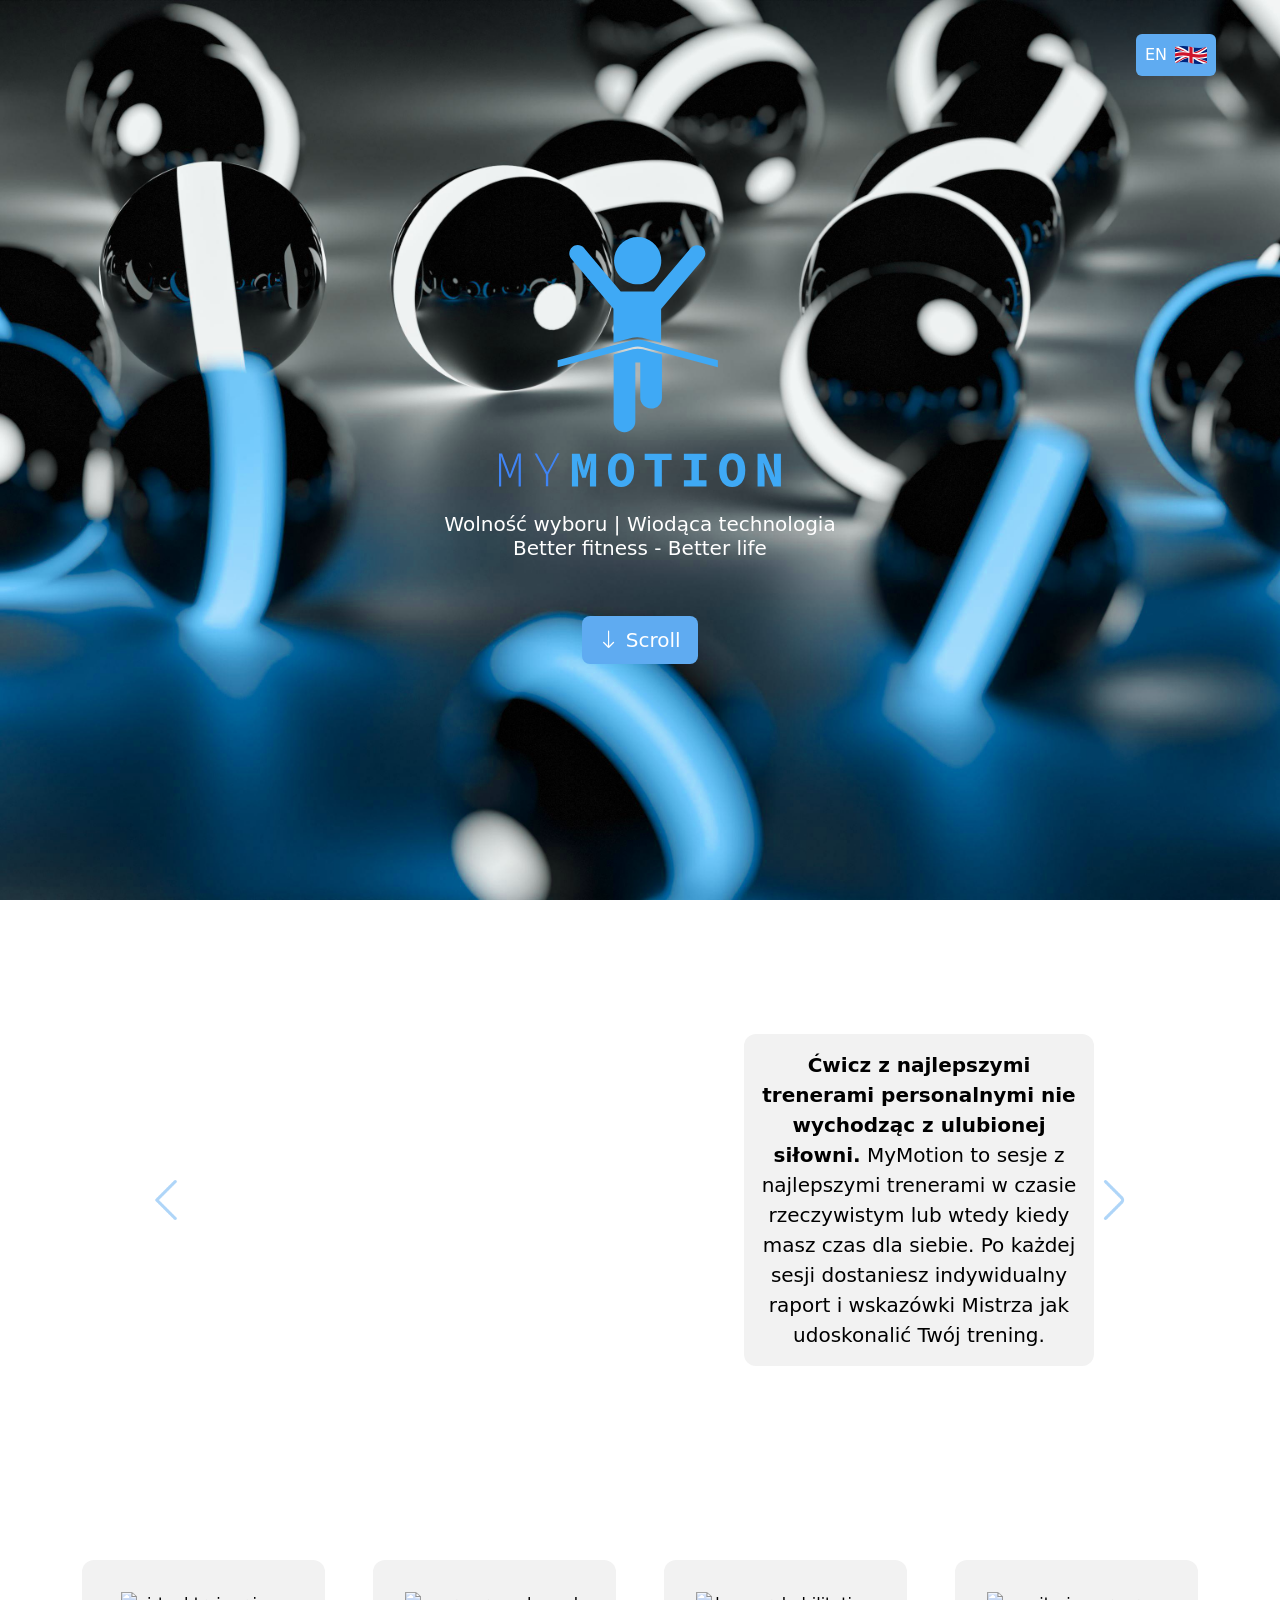
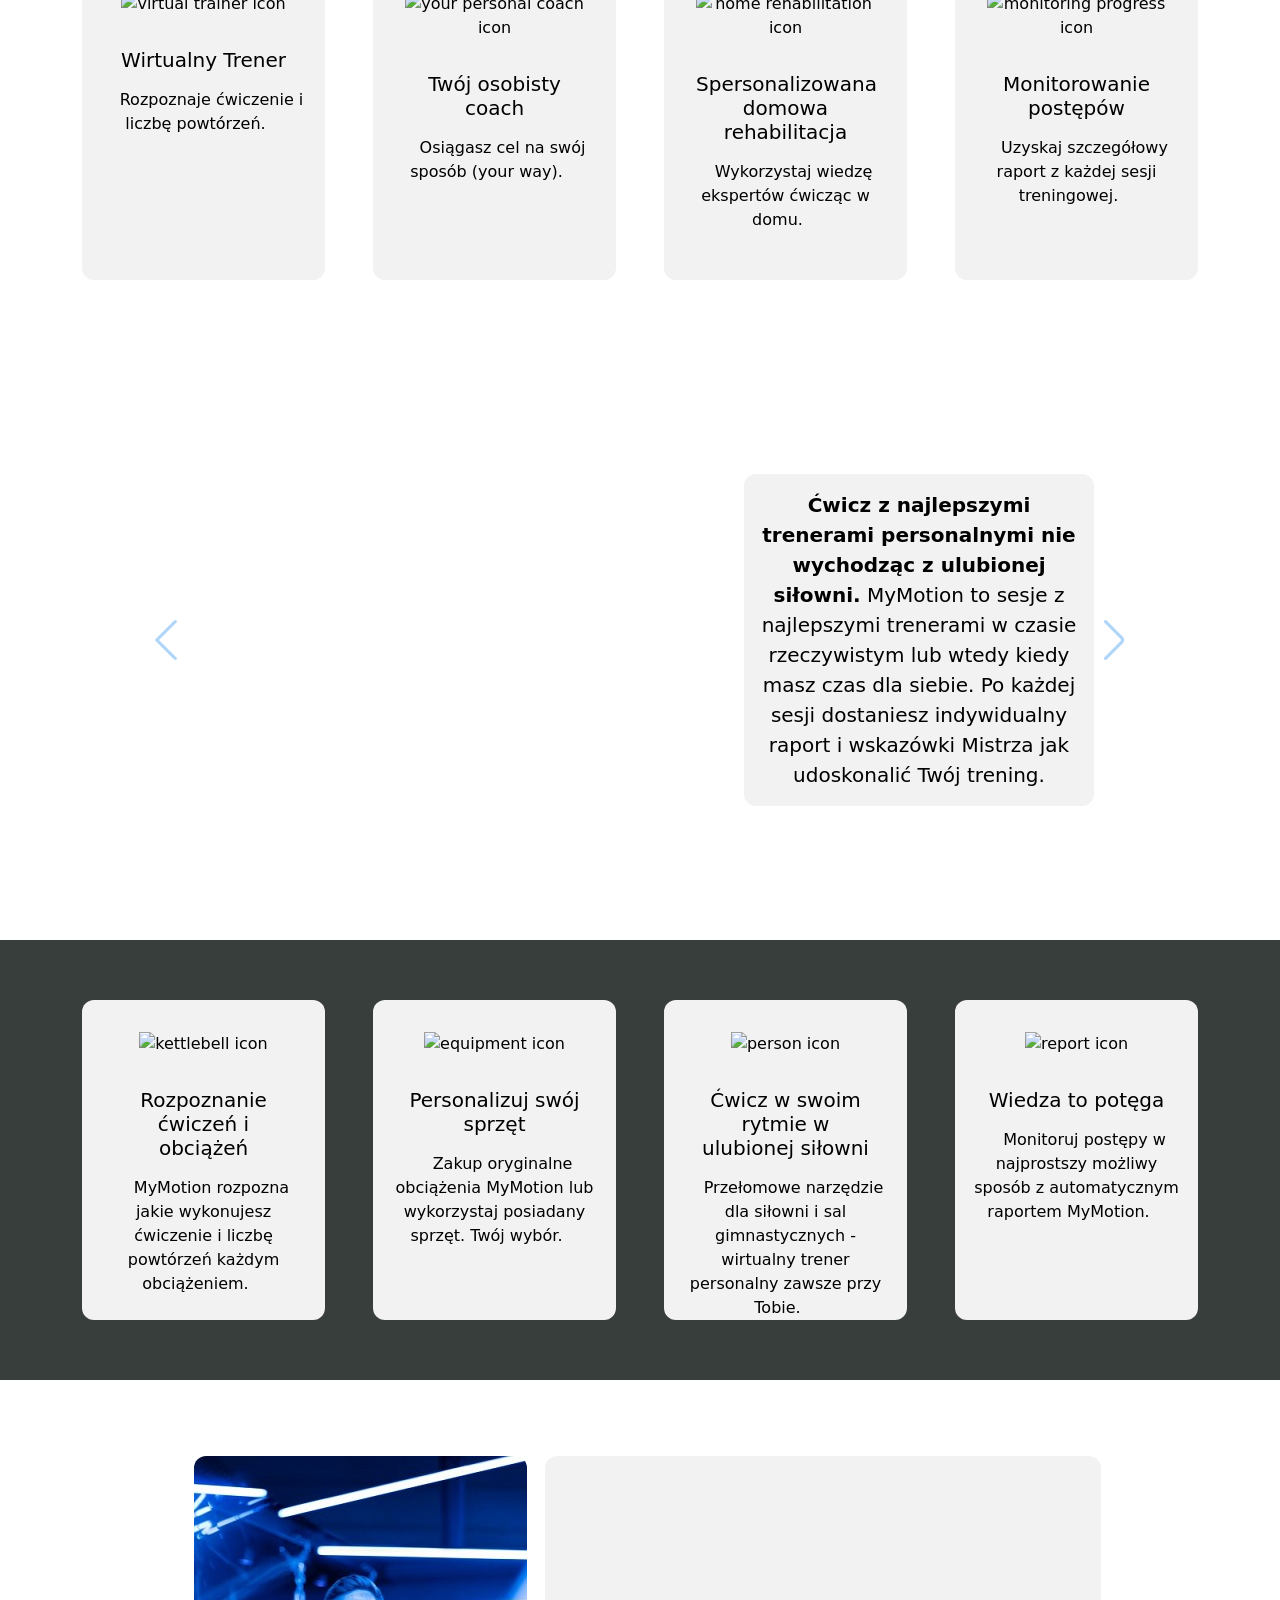
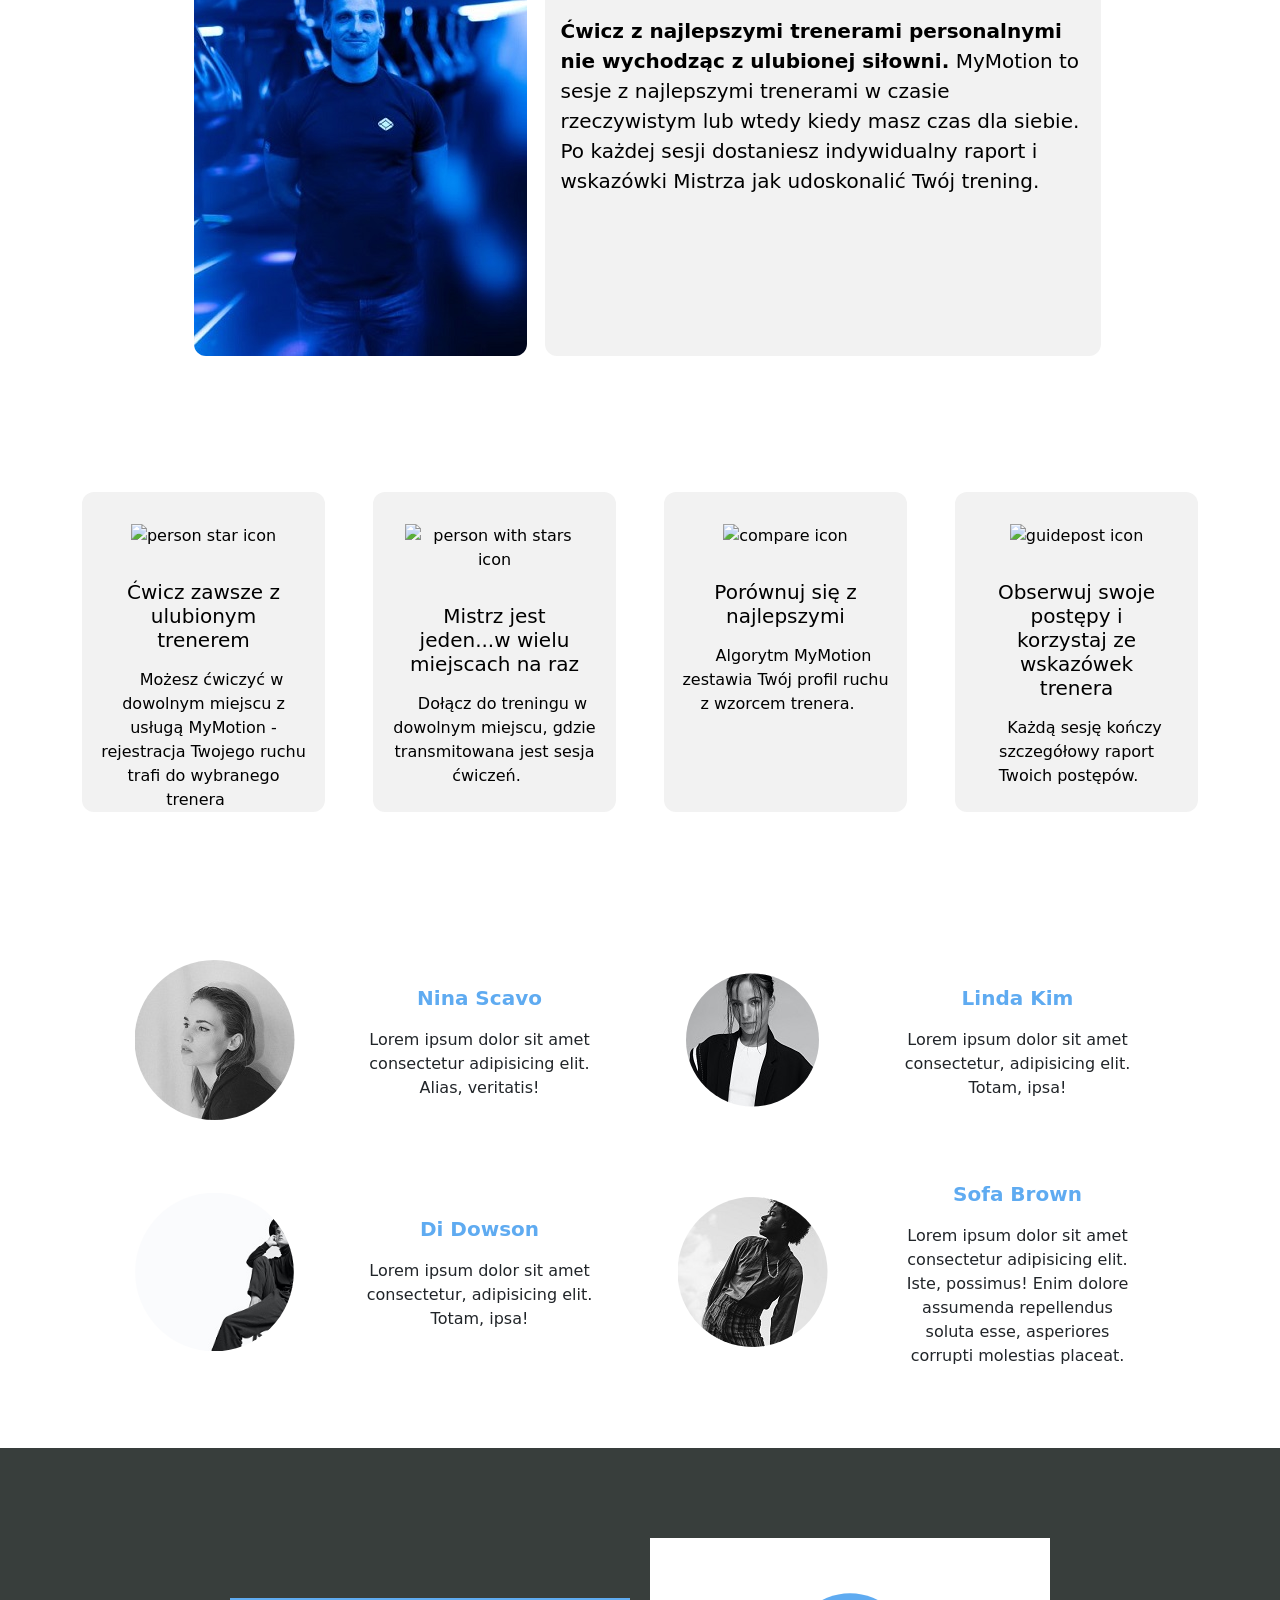
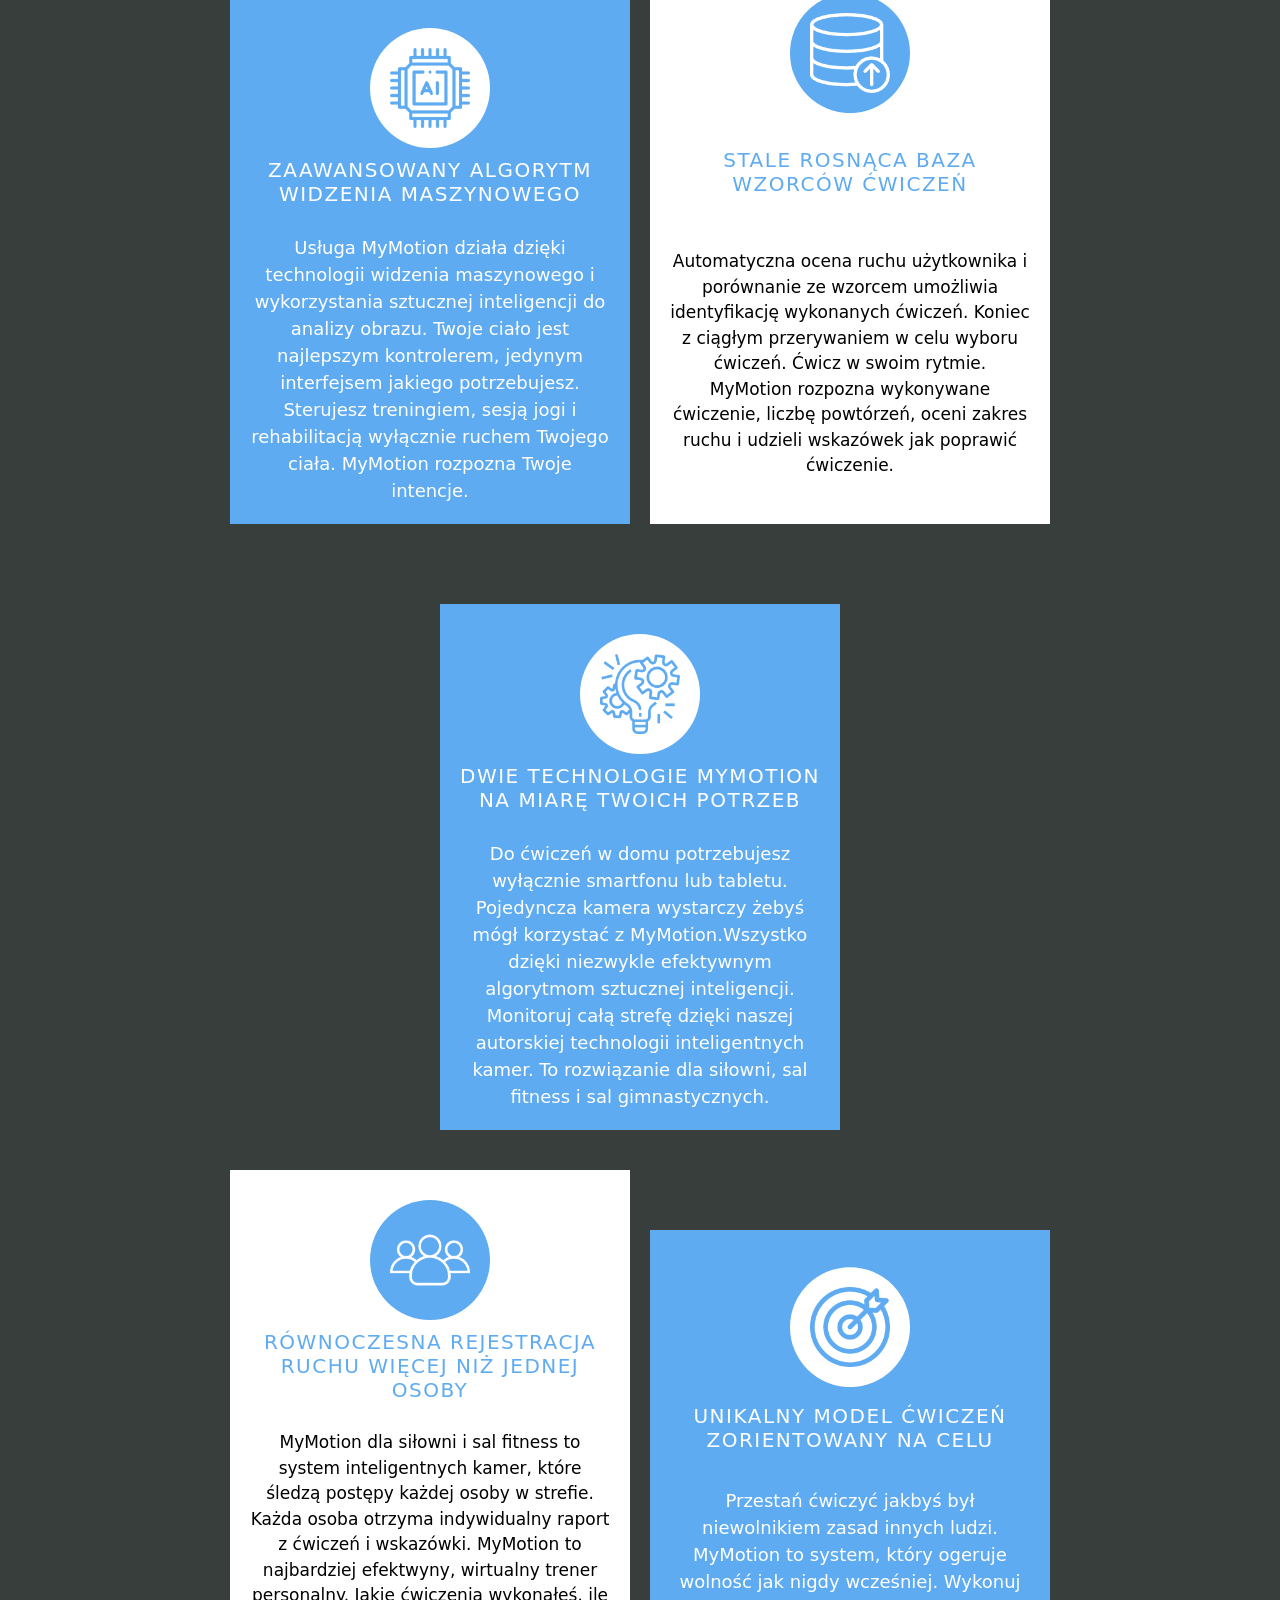
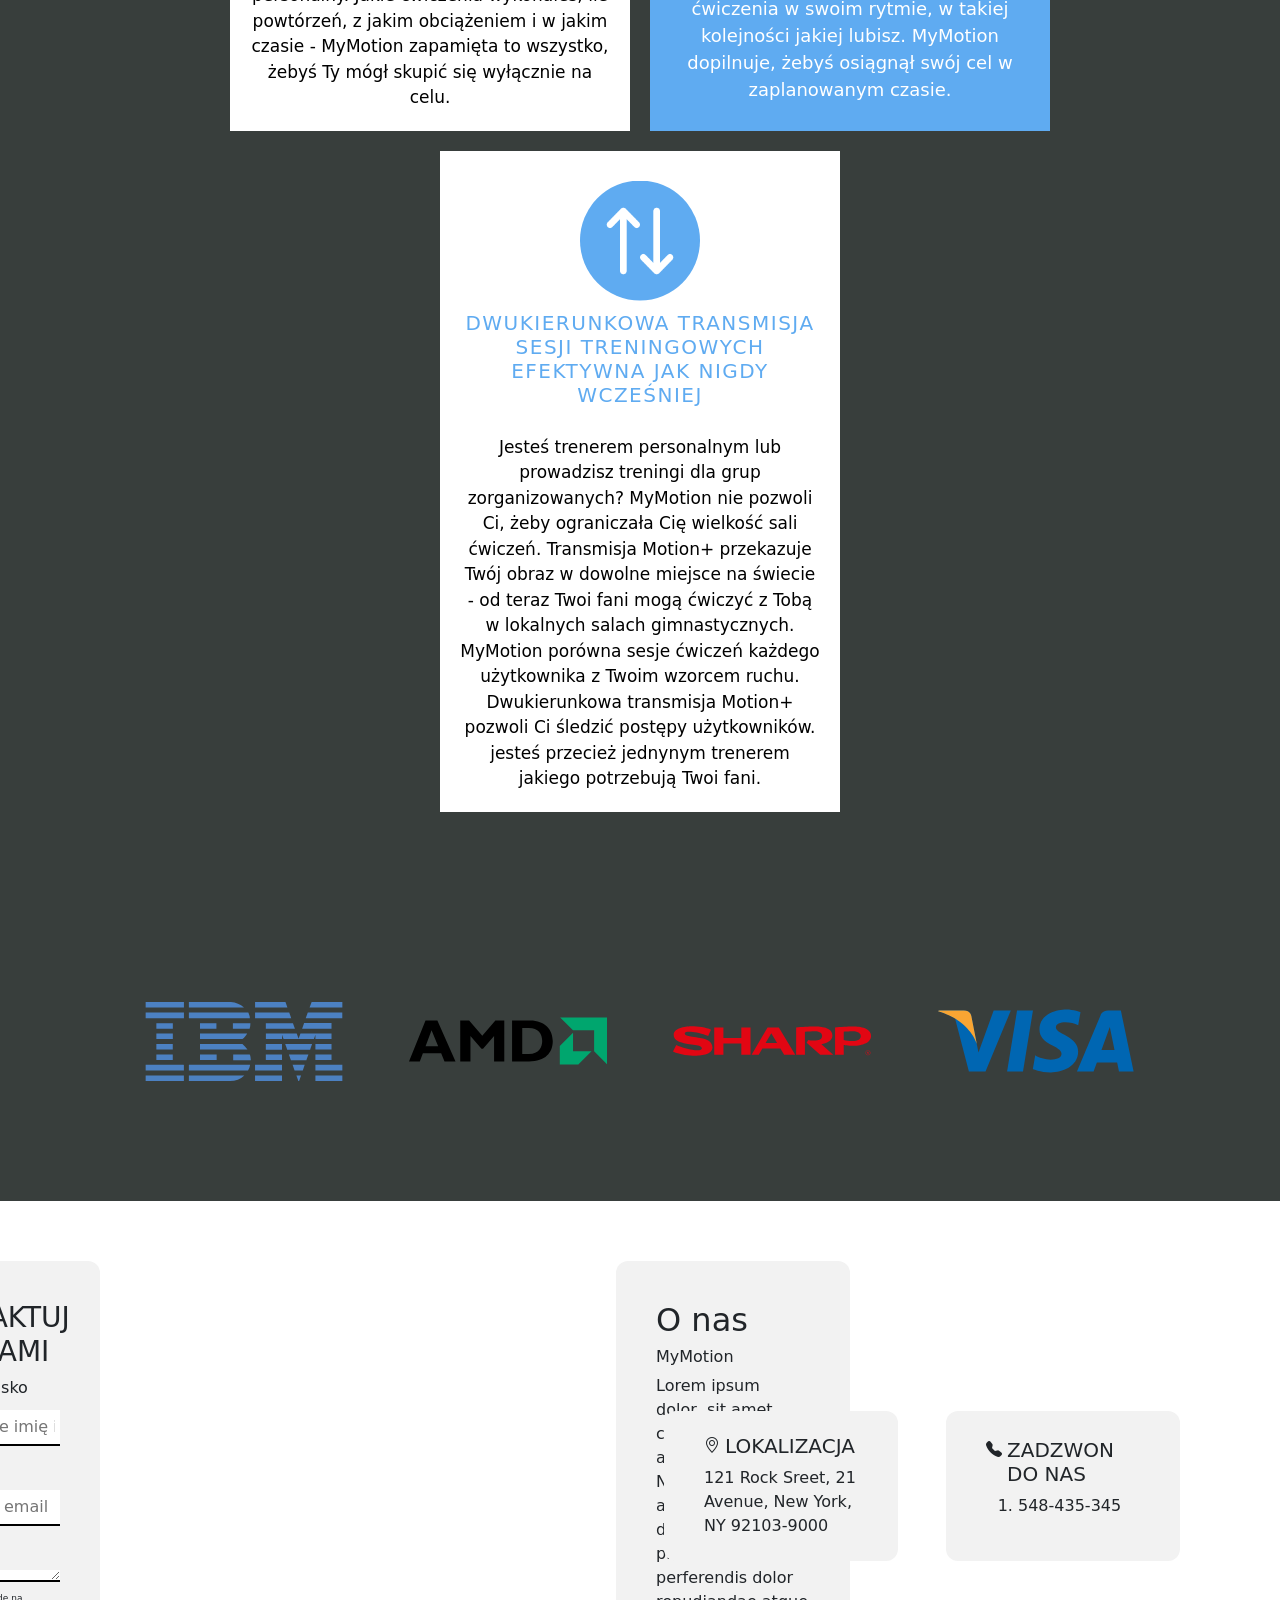
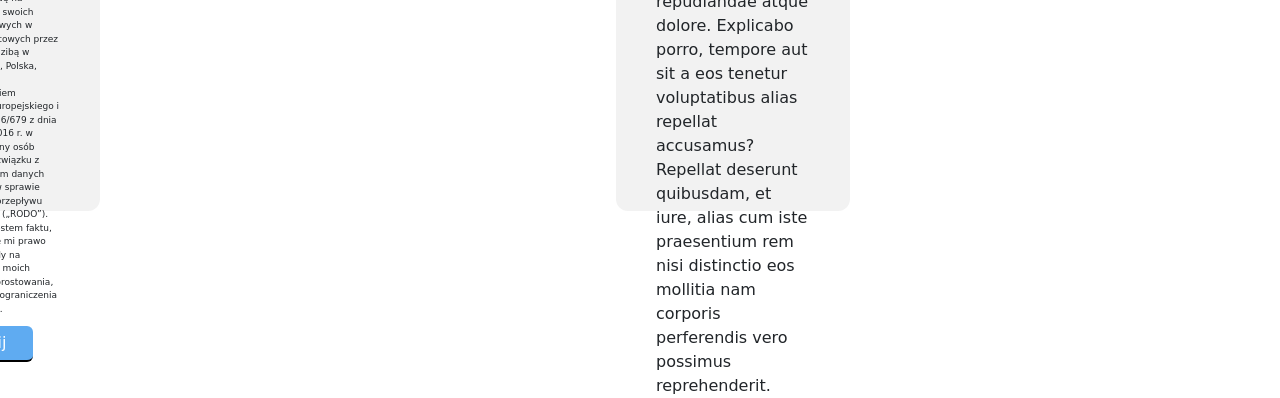
==== index.html @ ad2352ab "fix(partners): small fix in partners section" ====
<!DOCTYPE html>
<html lang="pl">

<head>
    <meta charset="utf-8">
    <meta name="viewport" content="width=device-width, initial-scale=1, shrink-to-fit=no">
    <link href="https://cdn.jsdelivr.net/npm/bootstrap@5.0.2/dist/css/bootstrap.min.css" rel="stylesheet"
        integrity="sha384-EVSTQN3/azprG1Anm3QDgpJLIm9Nao0Yz1ztcQTwFspd3yD65VohhpuuCOmLASjC" crossorigin="anonymous">
    <link rel="stylesheet" href="https://cdn.jsdelivr.net/npm/bootstrap-icons@1.5.0/font/bootstrap-icons.css" />
    <link rel="stylesheet" href="./assets/style/main.css" />
    <link rel="stylesheet" href="https://unpkg.com/aos@next/dist/aos.css" />
    <title>My Motion</title>
</head>

<body>
    <main>
        <section class="section-fold parallax">
            <nav class="navbar nav navbar-light text-white">
                <a class="btn p-2" href="indexEN.html" role="button">
                    <div class="row g-2">
                        <span class="col">EN</span>
                        <img src="./assets/icons/en.svg" class="col" alt="EN icon" style="max-width: 40px">
                    </div>
                </a>
            </nav>

            <div class="text-center">
                <img class="logo" src="./assets/img/koby_one_logo.svg" alt="MyMotion logo" />
                <h1>Wolność wyboru | Wiodąca technologia Better fitness - Better life</h1>
            </div>

            <a onClick="document.getElementById('first-slider').scrollIntoView();" class="btn btn-lg mt-5"
                role="button" data-aos="fade-up" data-aos-duration="2000">
                <i class="bi bi-arrow-down"></i>
                <span>Scroll</span>
            </a>
        </section>

        <section id="first-slider" class="section-slider">
            <div class="container">
                <div id="carouselExampleIndicators1" class="carousel slide" data-bs-ride="carousel">
                    <div class="carousel-inner">
                        <div class="carousel-item active">
                            <div class="d-flex justify-content-center align-items-center flex-row flex-wrap">
                                <video class="videos" style="padding: 15px; border-radius: 20px;" autoplay loop muted
                                    src="https://mdbcdn.b-cdn.net/img/video/Tropical.mp4">
                                </video>
                                <div class="describe-card video-text">
                                    <span class="text-default"><strong>Ćwicz z najlepszymi
                                            trenerami
                                            personalnymi nie
                                            wychodząc z ulubionej siłowni.</strong> MyMotion to sesje z
                                        najlepszymi trenerami w
                                        czasie rzeczywistym lub wtedy kiedy masz czas dla siebie. Po
                                        każdej
                                        sesji dostaniesz
                                        indywidualny raport i wskazówki Mistrza jak udoskonalić Twój
                                        trening.</span>
                                </div>
                            </div>
                        </div>
                        <div class="carousel-item">
                            <div class="d-flex justify-content-center align-items-center flex-row flex-wrap">
                                <div class="row justify-content-center align-items-center">
                                    <div class="col-12 p-3 col-lg-6" style="width: max-content">
                                        <div class="p-0 m-0 d-flex justify-content-center">
                                            <img src="./assets/img/trainer-photo1.jpg" class="img-fluid"
                                                style="border-radius: 12px;">
                                        </div>
                                    </div>
                                    <div class="col-12 col-lg-6">
                                        <div class="describe-card">
                                            <span class="text-default"><strong>Ćwicz z najlepszymi
                                                    trenerami
                                                    personalnymi nie
                                                    wychodząc z ulubionej siłowni.</strong> MyMotion to sesje z
                                                najlepszymi trenerami w
                                                czasie rzeczywistym lub wtedy kiedy masz czas dla siebie. Po każdej
                                                sesji dostaniesz
                                                indywidualny raport i wskazówki Mistrza jak udoskonalić Twój
                                                trening.</span>
                                        </div>
                                    </div>
                                </div>
                            </div>
                        </div>
                        <div class="carousel-item">
                            <div class="d-flex justify-content-center align-items-center flex-row flex-wrap">
                                <div class="row justify-content-center align-items-center">
                                    <div class="col-12 p-3 col-lg-6" style="width: max-content">
                                        <div class="p-0 m-0 d-flex justify-content-center">
                                            <img src="./assets/img/trainer-photo1.jpg" class="img-fluid"
                                                style="border-radius: 12px;">
                                        </div>
                                    </div>
                                    <div class="col-12 col-lg-6">
                                        <div class="describe-card">
                                            <span class="text-default"><strong>Ćwicz z najlepszymi
                                                    trenerami
                                                    personalnymi nie
                                                    wychodząc z ulubionej siłowni.</strong> MyMotion to sesje z
                                                najlepszymi trenerami w
                                                czasie rzeczywistym lub wtedy kiedy masz czas dla siebie. Po każdej
                                                sesji dostaniesz
                                                indywidualny raport i wskazówki Mistrza jak udoskonalić Twój
                                                trening.</span>
                                        </div>
                                    </div>
                                </div>
                            </div>
                        </div>
                    </div>
                    <button class="carousel-control-prev" type="button" data-bs-target="#carouselExampleIndicators1"
                        data-bs-slide="prev">
                        <img src="./assets/icons/arrow-left-icon.png" class="arrows" style="max-width: 40px;">
                        <span class="visually-hidden">Previous</span>
                    </button>
                    <button class="carousel-control-next" type="button" data-bs-target="#carouselExampleIndicators1"
                        data-bs-slide="next">
                        <img src="./assets/icons/arrow-right-icon.png" class="arrows" style="max-width: 40px;">
                        <span class="visually-hidden">Next</span>
                    </button>
                </div>
            </div>
        </section>

        <section class="section-advantages parallax">
            <div class="container">
                <div class="row row-cols-1 row-cols-md-2 row-cols-xl-4 g-5 d-flex justify-content-center align-items-center" data-aos="fade-up"
                data-aos-duration="1500">
                    <div class="col">
                        <div class="describe-card">
                            <img src="../MyMotionOriginal/assets/icons/virtual-trainer-icon.png" class="m-3"
                                alt="virtual trainer icon">
                            <h5 class="m-3">Wirtualny Trener</h5>
                            <span class="m-3">Rozpoznaje ćwiczenie i liczbę powtórzeń.</span>
                        </div>
                    </div>
                    <div class="col">
                        <div class="describe-card">
                            <img src="../MyMotionOriginal/assets/icons/your-personal-coach-icon.png" class="m-3"
                                alt="your personal coach icon">
                            <h5 class="m-3">Twój osobisty coach</h5>
                            <span class="m-3">Osiągasz cel na swój sposób (your way).</span>
                        </div>
                    </div>
                    <div class="col">
                        <div class="describe-card">
                            <img src="../MyMotionOriginal/assets/icons/home-rehabilitation-icon.png" class="m-3"
                                alt="home rehabilitation icon">
                            <h5 class="m-3">Spersonalizowana domowa rehabilitacja</h5>
                            <span class="m-3">Wykorzystaj wiedzę ekspertów ćwicząc w domu.</span>
                        </div>
                    </div>
                    <div class="col">
                        <div class="describe-card">
                            <img src="../MyMotionOriginal/assets/icons/monitoring-progress-icon.png" class="m-3"
                                alt="monitoring progress icon">
                            <h5 class="m-3">Monitorowanie postępów</h5>
                            <span class="m-3">Uzyskaj szczegółowy raport z każdej sesji treningowej.</span>
                        </div>
                    </div>
                </div>
            </div>
        </section>

        <section id="second-slider" class="section-slider">
            <div class="container">
                <div id="carouselExampleIndicators2" class="carousel slide" data-bs-ride="carousel">
                    <div class="carousel-inner">
                        <div class="carousel-item active">
                            <div class="d-flex justify-content-center align-items-center flex-row flex-wrap">
                                <video class="videos" style="padding: 15px; border-radius: 20px;" autoplay loop muted
                                    src="https://mdbcdn.b-cdn.net/img/video/Tropical.mp4">
                                </video>
                                <div class="describe-card video-text">
                                    <span class="text-default"><strong>Ćwicz z najlepszymi
                                            trenerami
                                            personalnymi nie
                                            wychodząc z ulubionej siłowni.</strong> MyMotion to sesje z
                                        najlepszymi trenerami w
                                        czasie rzeczywistym lub wtedy kiedy masz czas dla siebie. Po
                                        każdej
                                        sesji dostaniesz
                                        indywidualny raport i wskazówki Mistrza jak udoskonalić Twój
                                        trening.</span>
                                </div>
                            </div>
                        </div>
                        <div class="carousel-item">
                            <div class="d-flex justify-content-center align-items-center flex-row flex-wrap">
                                <div class="row justify-content-center align-items-center">
                                    <div class="col-12 p-3 col-lg-6" style="width: max-content">
                                        <div class="p-0 m-0 d-flex justify-content-center">
                                            <img src="./assets/img/trainer-photo1.jpg" class="img-fluid"
                                                style="border-radius: 12px;">
                                        </div>
                                    </div>
                                    <div class="col-12 col-lg-6">
                                        <div class="describe-card">
                                            <span class="text-default"><strong>Ćwicz z najlepszymi
                                                    trenerami
                                                    personalnymi nie
                                                    wychodząc z ulubionej siłowni.</strong> MyMotion to sesje z
                                                najlepszymi trenerami w
                                                czasie rzeczywistym lub wtedy kiedy masz czas dla siebie. Po każdej
                                                sesji dostaniesz
                                                indywidualny raport i wskazówki Mistrza jak udoskonalić Twój
                                                trening.</span>
                                        </div>
                                    </div>
                                </div>
                            </div>
                        </div>
                        <div class="carousel-item">
                            <div class="d-flex justify-content-center align-items-center flex-row flex-wrap">
                                <div class="row justify-content-center align-items-center">
                                    <div class="col-12 p-3 col-lg-6" style="width: max-content">
                                        <div class="p-0 m-0 d-flex justify-content-center">
                                            <img src="./assets/img/trainer-photo1.jpg" class="img-fluid"
                                                style="border-radius: 12px;">
                                        </div>
                                    </div>
                                    <div class="col-12 col-lg-6">
                                        <div class="describe-card">
                                            <span class="text-default"><strong>Ćwicz z najlepszymi
                                                    trenerami
                                                    personalnymi nie
                                                    wychodząc z ulubionej siłowni.</strong> MyMotion to sesje z
                                                najlepszymi trenerami w
                                                czasie rzeczywistym lub wtedy kiedy masz czas dla siebie. Po każdej
                                                sesji dostaniesz
                                                indywidualny raport i wskazówki Mistrza jak udoskonalić Twój
                                                trening.</span>
                                        </div>
                                    </div>
                                </div>
                            </div>
                        </div>
                    </div>
                    <button class="carousel-control-prev" type="button" data-bs-target="#carouselExampleIndicators2"
                        data-bs-slide="prev">
                        <img src="./assets/icons/arrow-left-icon.png" class="arrows" style="max-width: 40px;">
                        <span class="visually-hidden">Previous</span>
                    </button>
                    <button class="carousel-control-next" type="button" data-bs-target="#carouselExampleIndicators2"
                        data-bs-slide="next">
                        <img src="./assets/icons/arrow-right-icon.png" class="arrows" style="max-width: 40px;">
                        <span class="visually-hidden">Next</span>
                    </button>
                </div>
            </div>
        </section>

        <section class="section-advantages" style="background-color: #383E3C">
            <div class="container">
                <div class="row row-cols-1 row-cols-md-2 row-cols-xl-4 g-5 d-flex justify-content-center align-items-center" data-aos="fade-up" data-aos-duration="1500">
                    <div class="col">
                        <div class="describe-card p-3">
                            <img src="../MyMotionOriginal/assets/icons/kettlebell-icon.png" class="m-3"
                                alt="kettlebell icon">
                            <h5 class="m-3">Rozpoznanie ćwiczeń i obciążeń</h5>
                            <span class="m-3">MyMotion rozpozna jakie wykonujesz ćwiczenie i liczbę powtórzeń każdym
                                obciążeniem.</span>
                        </div>
                    </div>
                    <div class="col">
                        <div class="describe-card p-3">
                            <img src="../MyMotionOriginal/assets/icons/equipment-icon.png" class="m-3"
                                alt="equipment icon">
                            <h5 class="m-3">Personalizuj swój sprzęt</h5>
                            <span class="m-3">Zakup oryginalne obciążenia MyMotion lub wykorzystaj posiadany sprzęt.
                                Twój wybór.</span>
                        </div>
                    </div>
                    <div class="col">
                        <div class="describe-card p-3">
                            <img src="../MyMotionOriginal/assets/icons/person-circle-icon.png" class="m-3"
                                alt="person icon">
                            <h5 class="m-3">Ćwicz w swoim rytmie w ulubionej siłowni</h5>
                            <span class="m-3">Przełomowe narzędzie dla siłowni i sal gimnastycznych - wirtualny trener
                                personalny zawsze przy Tobie.</span>
                        </div>
                    </div>
                    <div class="col">
                        <div class="describe-card p-3">
                            <img src="../MyMotionOriginal/assets/icons/report-icon.png" class="m-3" alt="report icon">
                            <h5 class="m-3">Wiedza to potęga</h5>
                            <span class="m-3">Monitoruj postępy w najprostszy możliwy sposób z automatycznym raportem
                                MyMotion.</span>
                        </div>
                    </div>
                </div>
            </div>
        </section>

        <section class="section-gym-card">
            <div class="container">
                <div class="row g-1 justify-content-center align-items-center">
                    <div class="col-12 p-3 col-lg-6" style="width: max-content">
                        <div class="p-0 m-0 d-flex justify-content-center">
                            <img src="./assets/img/trainer-photo1.jpg" class="img-fluid" style="border-radius: 12px;">
                        </div>
                    </div>
                    <div class="col-12 col-lg-6">
                        <div class="describe-card">
                            <span class="text-default"><strong>Ćwicz z najlepszymi trenerami personalnymi nie
                                    wychodząc z ulubionej siłowni.</strong> MyMotion to sesje z najlepszymi trenerami w
                                czasie rzeczywistym lub wtedy kiedy masz czas dla siebie. Po każdej sesji dostaniesz
                                indywidualny raport i wskazówki Mistrza jak udoskonalić Twój trening.</span>
                        </div>
                    </div>
                </div>
            </div>
        </section>

        <section class="section-advantages parallax">
            <div class="container">
                <div class="row row-cols-1 row-cols-md-2 row-cols-xl-4 g-5"  data-aos="fade-up" data-aos-duration="1500">
                    <div class="col">
                        <div class="describe-card">
                            <img src="../MyMotionOriginal/assets/icons/person-star-icon.png" class="m-3"
                                alt="person star icon">
                            <h5 class="m-3">Ćwicz zawsze z ulubionym trenerem</h5>
                            <span class="m-3">Możesz ćwiczyć w dowolnym miejscu z usługą MyMotion - rejestracja Twojego
                                ruchu trafi do wybranego trenera</span>
                        </div>
                    </div>
                    <div class="col">
                        <div class="describe-card">
                            <img src="../MyMotionOriginal/assets/icons/person-stars-icon.png" class="m-3"
                                alt="person with stars icon">
                            <h5 class="m-3">Mistrz jest jeden...w wielu miejscach na raz</h5>
                            <span class="m-3">Dołącz do treningu w dowolnym miejscu, gdzie transmitowana jest sesja
                                ćwiczeń.</span>
                        </div>
                    </div>
                    <div class="col">
                        <div class="describe-card">
                            <img src="../MyMotionOriginal/assets/icons/compare-icon.png" class="m-3" alt="compare icon">
                            <h5 class="m-3">Porównuj się z najlepszymi</h5>
                            <span class="m-3">Algorytm MyMotion zestawia Twój profil ruchu z wzorcem trenera.</span>
                        </div>
                    </div>
                    <div class="col">
                        <div class="describe-card">
                            <img src="../MyMotionOriginal/assets/icons/guidepost-icon.png" class="m-3"
                                alt="guidepost icon">
                            <h5 class="m-3">Obserwuj swoje postępy i korzystaj ze wskazówek trenera</h5>
                            <span class="m-3">Każdą sesję kończy szczegółowy raport Twoich postępów.</span>
                        </div>
                    </div>
                </div>
            </div>
        </section>

        <section class="section-recommendations">
            <div class="container">
                <div class="row g-2">
                    <div class="row col-lg-6 col-12 p-3 recommendations-container">
                        <div class="col-lg-6 col-12 recommendations-img">
                            <img src="./assets/img/rate1.jpg">
                        </div>
                        <div class="col-lg-6 col-12 recommendations-opinion">
                            <h5>Nina Scavo</h5>
                            <span>Lorem ipsum dolor sit amet consectetur adipisicing elit. Alias, veritatis!</span>
                        </div>
                    </div>
                    <div class="row col-lg-6 col-12 p-3 recommendations-container">
                        <div class="col-lg-6 col-12 recommendations-img">
                            <img src="./assets/img/rate2.jpeg" class="img-fluid">
                        </div>
                        <div class="col-lg-6 col-12 recommendations-opinion">
                            <h5>Linda Kim</h5>
                            <span>Lorem ipsum dolor sit amet consectetur, adipisicing elit. Totam, ipsa!</span>
                        </div>
                    </div>
                    <div class="row col-lg-6 col-12 p-3 recommendations-container">
                        <div class="col-lg-6 col-12 recommendations-img">
                            <img src="./assets/img/rate3.jpg" class="img-fluid">
                        </div>
                        <div class="col-lg-6 col-12 recommendations-opinion">
                            <h5>Di Dowson</h5>
                            <span>Lorem ipsum dolor sit amet consectetur, adipisicing elit. Totam, ipsa!</span>
                        </div>
                    </div>
                    <div class="row col-lg-6 col-12 p-3 recommendations-container">
                        <div class="col-lg-6 col-12 recommendations-img">
                            <img src="./assets/img/rate4.jpeg" class="img-fluid">
                        </div>
                        <div class="col-lg-6 col-12 recommendations-opinion">
                            <h5>Sofa Brown</h5>
                            <span>Lorem ipsum dolor sit amet consectetur adipisicing elit. Iste, possimus! Enim dolore
                                assumenda repellendus soluta esse, asperiores corrupti molestias placeat.
                            </span>
                        </div>
                    </div>
                </div>
            </div>
        </section>

        <section class="section-technologies">
            <div class="d-flex flex-column flex-wrap justify-content-center">
                <div class="container technology-cards-container">
                    <div class="technology-card-first-theme" data-aos="fade-right" data-aos-duration="1000">
                        <div class="icons-technology-container">
                            <img src="./assets/icons/artifical-inteligence-icon.png" alt="artifical inteligence">
                        </div>
                        <h5>Zaawansowany Algorytm widzenia Maszynowego</h5>
                        <span>Usługa MyMotion działa dzięki technologii widzenia maszynowego i wykorzystania sztucznej
                            inteligencji do analizy obrazu. Twoje ciało jest najlepszym kontrolerem, jedynym interfejsem
                            jakiego potrzebujesz.
                            Sterujesz treningiem, sesją jogi i rehabilitacją wyłącznie ruchem Twojego ciała. MyMotion
                            rozpozna Twoje intencje.</span>
                    </div>
                    <div class="technology-card-second-theme" data-aos="fade-right" data-aos-duration="1000">
                        <div class="icons-technology-container">
                            <img src="./assets/icons/database-icon.png" alt="database">
                        </div>
                        <h5>Stale Rosnąca Baza Wzorców Ćwiczeń</h5>
                        <span>Automatyczna ocena ruchu użytkownika i porównanie ze wzorcem umożliwia identyfikację
                            wykonanych ćwiczeń. Koniec z ciągłym przerywaniem w celu wyboru ćwiczeń. Ćwicz w swoim
                            rytmie. MyMotion rozpozna wykonywane ćwiczenie, liczbę powtórzeń, oceni zakres ruchu i
                            udzieli wskazówek jak poprawić ćwiczenie.</span>
                    </div>
                    <div class="technology-card-first-theme"  data-aos="fade-right" data-aos-duration="1000">
                        <div class="icons-technology-container">
                            <img src="./assets/icons/bulb-icon.png" alt="bulb">
                        </div>
                        <h5>Dwie Technologie MyMotion Na Miarę Twoich Potrzeb</h5>
                        <span>Do ćwiczeń w domu potrzebujesz wyłącznie smartfonu lub tabletu. Pojedyncza kamera
                            wystarczy żebyś mógł korzystać z MyMotion.Wszystko dzięki niezwykle efektywnym algorytmom
                            sztucznej inteligencji. Monitoruj całą strefę dzięki naszej autorskiej technologii
                            inteligentnych kamer. To rozwiązanie dla siłowni, sal fitness i sal gimnastycznych.</span>
                    </div>
                </div>
                <div class="container technology-cards-container">
                    <div class="technology-card-second-theme" data-aos="fade-left" data-aos-duration="1000" >
                        <div class="icons-technology-container">
                            <img src="./assets/icons/people-icon.png" alt="people">
                        </div>
                        <h5>Równoczesna Rejestracja Ruchu Więcej Niż Jednej Osoby</h5>
                        <span>MyMotion dla siłowni i sal fitness to system inteligentnych kamer, które śledzą postępy
                            każdej osoby w strefie. Każda osoba
                            otrzyma indywidualny raport z ćwiczeń i wskazówki. MyMotion to najbardziej efektwyny,
                            wirtualny trener personalny. Jakie ćwiczenia wykonałeś, ile powtórzeń, z jakim obciążeniem i
                            w jakim czasie - MyMotion zapamięta to wszystko, żebyś Ty mógł skupić się wyłącznie na
                            celu.</span>
                    </div>
                    <div class="technology-card-first-theme" data-aos="fade-left" data-aos-duration="1000">
                        <div class="icons-technology-container">
                            <img src="./assets/icons/target-icon.png" alt="target">
                        </div>
                        <h5>Unikalny Model Ćwiczeń Zorientowany Na Celu</h5>
                        <span>Przestań ćwiczyć jakbyś był niewolnikiem zasad innych ludzi. MyMotion to system, który
                            ogeruje wolność jak nigdy wcześniej. Wykonuj ćwiczenia w swoim rytmie, w takiej kolejności
                            jakiej lubisz. MyMotion dopilnuje, żebyś osiągnął swój cel w zaplanowanym czasie.</span>
                    </div>
                    <div class="technology-card-second-theme" data-aos="fade-left" data-aos-duration="1000">
                        <div class="icons-technology-container">
                            <img src="./assets/icons/arrows-icon.png" alt="arrows">
                        </div>
                        <h5>Dwukierunkowa Transmisja Sesji Treningowych Efektywna Jak Nigdy Wcześniej </h5>
                        <span>Jesteś trenerem personalnym lub prowadzisz treningi dla grup zorganizowanych? MyMotion nie
                            pozwoli Ci, żeby ograniczała Cię wielkość sali ćwiczeń. Transmisja Motion+ przekazuje Twój
                            obraz w dowolne miejsce na świecie - od teraz Twoi fani mogą ćwiczyć z Tobą w lokalnych
                            salach gimnastycznych. MyMotion porówna sesje ćwiczeń każdego użytkownika z Twoim wzorcem
                            ruchu. Dwukierunkowa transmisja Motion+ pozwoli Ci śledzić postępy użytkowników. jesteś
                            przecież jednynym trenerem jakiego potrzebują Twoi fani.</span>
                    </div>
                </div>
            </div>
        </section>

        <section class="section-partners">
            <div class="container partners-container">
                <div class="partner-image-container">
                    <img src="assets/icons/19.svg">
                </div>
                <div class="partner-image-container">
                    <img src="assets/icons/20.svg">
                </div>
                <div class="partner-image-container">
                    <img src="assets/icons/21.svg">
                </div>
                <div class="partner-image-container">
                    <img src="assets/icons/22.svg">
                </div>
            </div>
        </section>

        <section class="section-contact">
            <div class="container p-0">
                <div class="row row-cols-1 row-cols-md-2 row-cols-xl-4 g-5">
                    <div class="col-12 col-lg-6">
                        <div class="contact-card" data-aos="slide-right" data-aos-duration="2000">
                            <form class="form-card" method="POST" action="sendMail.php">
                                <h3>SKONTAKTUJ SIĘ Z NAMI</h3>
                                <label for="fullName">Imię i nazwisko</label>
                                <input type="text" id="fullName" name="fullName"
                                    placeholder="Wpisz swoje imię i nazwisko" required>
                                <label for="email">Email</label>
                                <input type="email" id="email" name="email" placeholder="Wpisz swój email" required>
                                <label for="content">Wiadomość</label>
                                <textarea required id="content" name="content"></textarea>
                                <div class="d-flex flex-row">
                                    <input type="checkbox" id="checkBox" required style="width: 10px; height:10px">
                                    <label for="checkBox" style="font-size:9px">Wyrażam zgodę na przetwarzanie swoich
                                        danych osobowych w celach kontaktowych przez (nazwa) z siedzibą w (miejscowość),
                                        Polska, zgodnie z Rozporządzeniem Parlamentu Europejskiego i Rady (UE) 2016/679
                                        z dnia 27 kwietnia 2016 r. w sprawie ochrony osób fizycznych w związku z
                                        przetwarzaniem danych osobowych i w sprawie swobodnego przepływu takich danych
                                        („RODO”). Świadom(a) jestem faktu, że przysługuje mi prawo cofnięcia zgody na
                                        przetwarzanie moich danych, ich sprostowania, usunięcia czy ograniczenia
                                        przetwarzania.</label>
                                </div>
                                <input class="btn btn-primary" type="submit" value="Wyślij" style="width: 100px">
                            </form>
                        </div>
                    </div>
                    <div class="col-12 col-lg-6">
                        <div class="contact-card" data-aos="slide-left" data-aos-duration="2000">
                            <div class="about-us-card">
                                <h2 class="text-left" t>O nas</h2>
                                <h6>MyMotion</h6>
                                <span>Lorem ipsum dolor, sit amet consectetur adipisicing elit. Necessitatibus asperiores doloremque provident labore, perferendis  dolor repudiandae atque dolore. Explicabo porro, tempore aut sit a eos tenetur voluptatibus alias repellat accusamus? Repellat   deserunt quibusdam, et iure, alias cum iste praesentium rem nisi distinctio eos mollitia nam corporis perferendis vero possimus   reprehenderit.</span>
                            </div>
                        </div>
                    </div>
                    <div class="col-12 col-lg-6">
                        <div class="contact-card" data-aos="slide-up" data-aos-duration="2000">
                            <div class="info-card">
                                <div class="d-flex flex-row">
                                    <i class="bi bi-geo-alt"></i>
                                    <h5>LOKALIZACJA</h5>
                                </div>
                                <span>121 Rock Sreet, 21 Avenue, New York, NY 92103-9000</span>
                            </div>
                        </div>
                    </div>
                    <div class="col-12 col-lg-6">
                        <div class="contact-card" data-aos="slide-up" data-aos-duration="2000">
                            <div class="info-card">
                                <div class="d-flex flex-row">
                                    <i class="bi bi-telephone-fill"></i>
                                    <h5>ZADZWON DO NAS</h5>
                                </div>
                                <ul>
                                    <li>548-435-345</li>
                                </ul>
                            </div>
                        </div>
                    </div>
                </div>
            </div>
        </section>
    </main>

    <footer>

    </footer>

    <script src="https://unpkg.com/aos@next/dist/aos.js"></script>
    <script>
      AOS.init();
    </script>
</body>

</html>
<script src="https://code.jquery.com/jquery-3.2.1.slim.min.js"
    integrity="sha384-KJ3o2DKtIkvYIK3UENzmM7KCkRr/rE9/Qpg6aAZGJwFDMVNA/GpGFF93hXpG5KkN"
    crossorigin="anonymous"></script>
<script src="https://cdn.jsdelivr.net/npm/bootstrap@5.0.2/dist/js/bootstrap.bundle.min.js"
    integrity="sha384-MrcW6ZMFYlzcLA8Nl+NtUVF0sA7MsXsP1UyJoMp4YLEuNSfAP+JcXn/tWtIaxVXM"
    crossorigin="anonymous"></script>
<script src="./assets/main.js"></script>
---- assets/style/main.css ----
@charset "UTF-8";
* {
  margin: 0;
  padding: 0;
}

body {
  overflow-x: hidden;
}

.btn {
  background-color: #5FABF1;
  color: white;
  text-decoration: none;
}
.btn div:hover {
  color: black;
}
.btn i:hover, .btn span:hover {
  color: black;
}

.text-default {
  color: black;
  font-size: 20px;
}

@media only screen and (max-width: 600px) {
  .arrows {
    display: none;
  }
}

.parallax {
  background-position: center center;
  background-size: cover;
  background-attachment: fixed;
  background-repeat: repeat-y;
  position: relative;
  background-image: url("../img/balls-6728562 — kopia.png");
}

.section-fold {
  display: flex;
  align-items: center;
  justify-content: center;
  width: 100%;
  height: 100vh;
  flex-direction: column;
}
.section-fold .logo {
  width: auto;
  height: 250px;
  margin-bottom: 15px;
}
.section-fold h1 {
  margin-top: 10px;
  font-size: 20px;
  width: 100%;
  max-width: 400px;
  color: white;
}
.section-fold .nav {
  position: absolute;
  right: 5vw;
  top: 2vw;
}

.section-slider {
  display: flex;
  align-items: center;
  justify-content: center;
  width: 100%;
  height: 600px;
  padding-top: 60px;
  padding-bottom: 60px;
}
@media only screen and (max-width: 1023px) {
  .section-slider {
    height: auto;
  }
}
.section-slider .describe-card {
  background-color: #F2F2F2;
  border-radius: 12px;
  color: black;
  height: auto;
  text-align: center;
  margin: 0;
  padding: 16px;
}
.section-slider .videos {
  width: 50%;
}
@media only screen and (max-width: 768px) {
  .section-slider .videos {
    width: 100%;
  }
}
@media only screen and (min-width: 769px) {
  .section-slider .video-text {
    max-width: 350px;
  }
}

.section-advantages {
  width: 100%;
  padding-top: 60px;
  padding-bottom: 60px;
  height: auto;
}
.section-advantages .describe-card {
  background-color: #F2F2F2;
  border-radius: 12px;
  color: black;
  height: 320px;
  text-align: center;
  padding: 16px;
}
.section-advantages .describe-card img {
  width: 80px;
}

.section-gym-card {
  width: 100%;
  height: auto;
  padding-top: 60px;
  padding-bottom: 60px;
}
.section-gym-card .describe-card {
  background-color: #F2F2F2;
  border-radius: 12px;
  color: black;
  display: flex;
  justify-content: center;
  align-items: center;
  height: 500px;
  padding: 16px;
}

.section-recommendations {
  width: 100%;
  height: auto;
  padding-top: 60px;
  padding-bottom: 60px;
}
.section-recommendations .recommendations-container {
  display: flex;
  justify-content: space-between;
  align-content: center;
}
.section-recommendations .recommendations-container .recommendations-img {
  display: flex;
  justify-content: center;
  align-content: center;
}
.section-recommendations .recommendations-container .recommendations-img img {
  -webkit-clip-path: circle();
          clip-path: circle();
}
.section-recommendations .recommendations-container .recommendations-opinion {
  display: flex;
  flex-direction: column;
  justify-content: center;
  align-content: center;
  padding-top: 5px;
  max-height: 200px;
}
.section-recommendations .recommendations-container .recommendations-opinion h5 {
  text-align: center;
  padding: 5px;
  color: #5FABF1;
  font-size: 20px;
  font-weight: 600;
}
.section-recommendations .recommendations-container .recommendations-opinion span {
  text-align: center;
  padding: 5px;
  overflow-y: auto;
  overflow-x: hidden;
  text-overflow: ellipsis;
}

.section-technologies {
  width: 100%;
  height: auto;
  background-color: #383E3C;
  padding: 30px;
  padding-bottom: 60px;
  padding-top: 60px;
}
.section-technologies .technology-cards-container {
  display: flex;
  justify-content: center;
  flex-direction: row;
  flex-wrap: wrap;
  height: auto;
  width: 100%;
  padding-top: 20px;
}
@media only screen and (max-width: 1024px) {
  .section-technologies .technology-cards-container {
    padding-top: 0;
    flex-direction: column;
    align-items: center;
  }
}
.section-technologies .technology-card-first-theme {
  display: flex;
  flex-direction: column;
  justify-content: space-evenly;
  margin: 10px;
  height: auto;
  max-width: 400px;
  background-color: #5FABF1;
  color: white;
  text-align: center;
  padding: 10px;
  margin-top: 70px;
}
@media only screen and (max-width: 1024px) {
  .section-technologies .technology-card-first-theme {
    margin-top: 0px;
  }
}
.section-technologies .technology-card-first-theme h5 {
  text-transform: uppercase;
  letter-spacing: 1.5px;
  padding: 10px;
}
.section-technologies .technology-card-first-theme span {
  font-size: 18px;
  padding: 10px;
}
@media only screen and (max-width: 600px) {
  .section-technologies .technology-card-first-theme span {
    font-size: 17px;
  }
}
.section-technologies .technology-card-first-theme .icons-technology-container {
  padding: 20px;
  margin-top: 20px;
  -webkit-clip-path: circle();
          clip-path: circle();
  background-color: white;
}
.section-technologies .technology-card-first-theme .icons-technology-container img {
  max-width: 80px;
}
.section-technologies .technology-card-second-theme {
  display: flex;
  flex-direction: column;
  justify-content: space-evenly;
  margin: 10px;
  height: auto;
  max-width: 400px;
  background-color: white;
  color: #5FABF1;
  text-align: center;
  padding: 10px;
}
@media only screen and (max-width: 1024px) {
  .section-technologies .technology-card-second-theme {
    margin-top: 0;
  }
}
.section-technologies .technology-card-second-theme h5 {
  text-transform: uppercase;
  letter-spacing: 1.5px;
  padding: 10px;
}
.section-technologies .technology-card-second-theme span {
  font-size: 17px;
  padding: 10px;
  color: black;
}
@media only screen and (max-width: 600px) {
  .section-technologies .technology-card-second-theme span {
    font-size: 16px;
  }
}
.section-technologies .technology-card-second-theme .icons-technology-container {
  padding: 20px;
  margin-top: 20px;
  -webkit-clip-path: circle();
          clip-path: circle();
  background-color: #5FABF1;
}
.section-technologies .technology-card-second-theme .icons-technology-container img {
  max-width: 80px;
}

.section-partners {
  width: 100%;
  height: auto;
  padding-top: 60px;
  padding-bottom: 60px;
  background-color: #383E3C;
  padding: 100px;
}
.section-partners .partners-container {
  display: flex;
  flex-direction: row;
  flex-wrap: wrap;
  justify-content: space-around;
  align-items: center;
}
.section-partners .partners-container .partner-image-container {
  padding: 20px;
}
.section-partners .partners-container .partner-image-container img {
  width: 200px;
}

.section-contact {
  width: 100%;
  height: auto;
  padding: 100px;
  padding-top: 60px;
  padding-bottom: 60px;
}
@media only screen and (max-width: 600px) {
  .section-contact {
    padding-left: 10px;
    padding-right: 10px;
  }
}
.section-contact .contact-card {
  background-color: #F2F2F2;
  border-radius: 12px;
}
.section-contact .contact-card .form-card {
  padding: 40px;
  display: flex;
  flex-direction: column;
  justify-content: flex-start;
  align-items: center;
  height: 550px;
}
@media only screen and (max-width: 1024px) {
  .section-contact .contact-card .form-card {
    height: auto;
    padding: 10px;
  }
}
.section-contact .contact-card .form-card label {
  align-self: flex-start;
  font-weight: 500;
}
.section-contact .contact-card .form-card input, .section-contact .contact-card .form-card textarea {
  width: 100%;
  border: 0;
  border-bottom: 2px solid black;
  padding: 5px;
  margin: 10px;
}
.section-contact .contact-card .about-us-card {
  display: flex;
  flex-direction: column;
  justify-content: flex-start;
  text-align: left;
  padding: 40px;
  height: 550px;
}
@media only screen and (max-width: 1024px) {
  .section-contact .contact-card .about-us-card {
    padding: 10px;
    padding-top: 30px;
    height: auto;
  }
}
.section-contact .contact-card .info-card {
  display: flex;
  flex-direction: column;
  justify-content: center;
  padding: 40px;
  height: 150px;
}
.section-contact .contact-card .info-card i {
  margin-right: 5px;
}
.section-contact .contact-card .info-card ul {
  list-style-type: decimal;
  padding-bottom: 0;
}/*# sourceMappingURL=main.css.map */
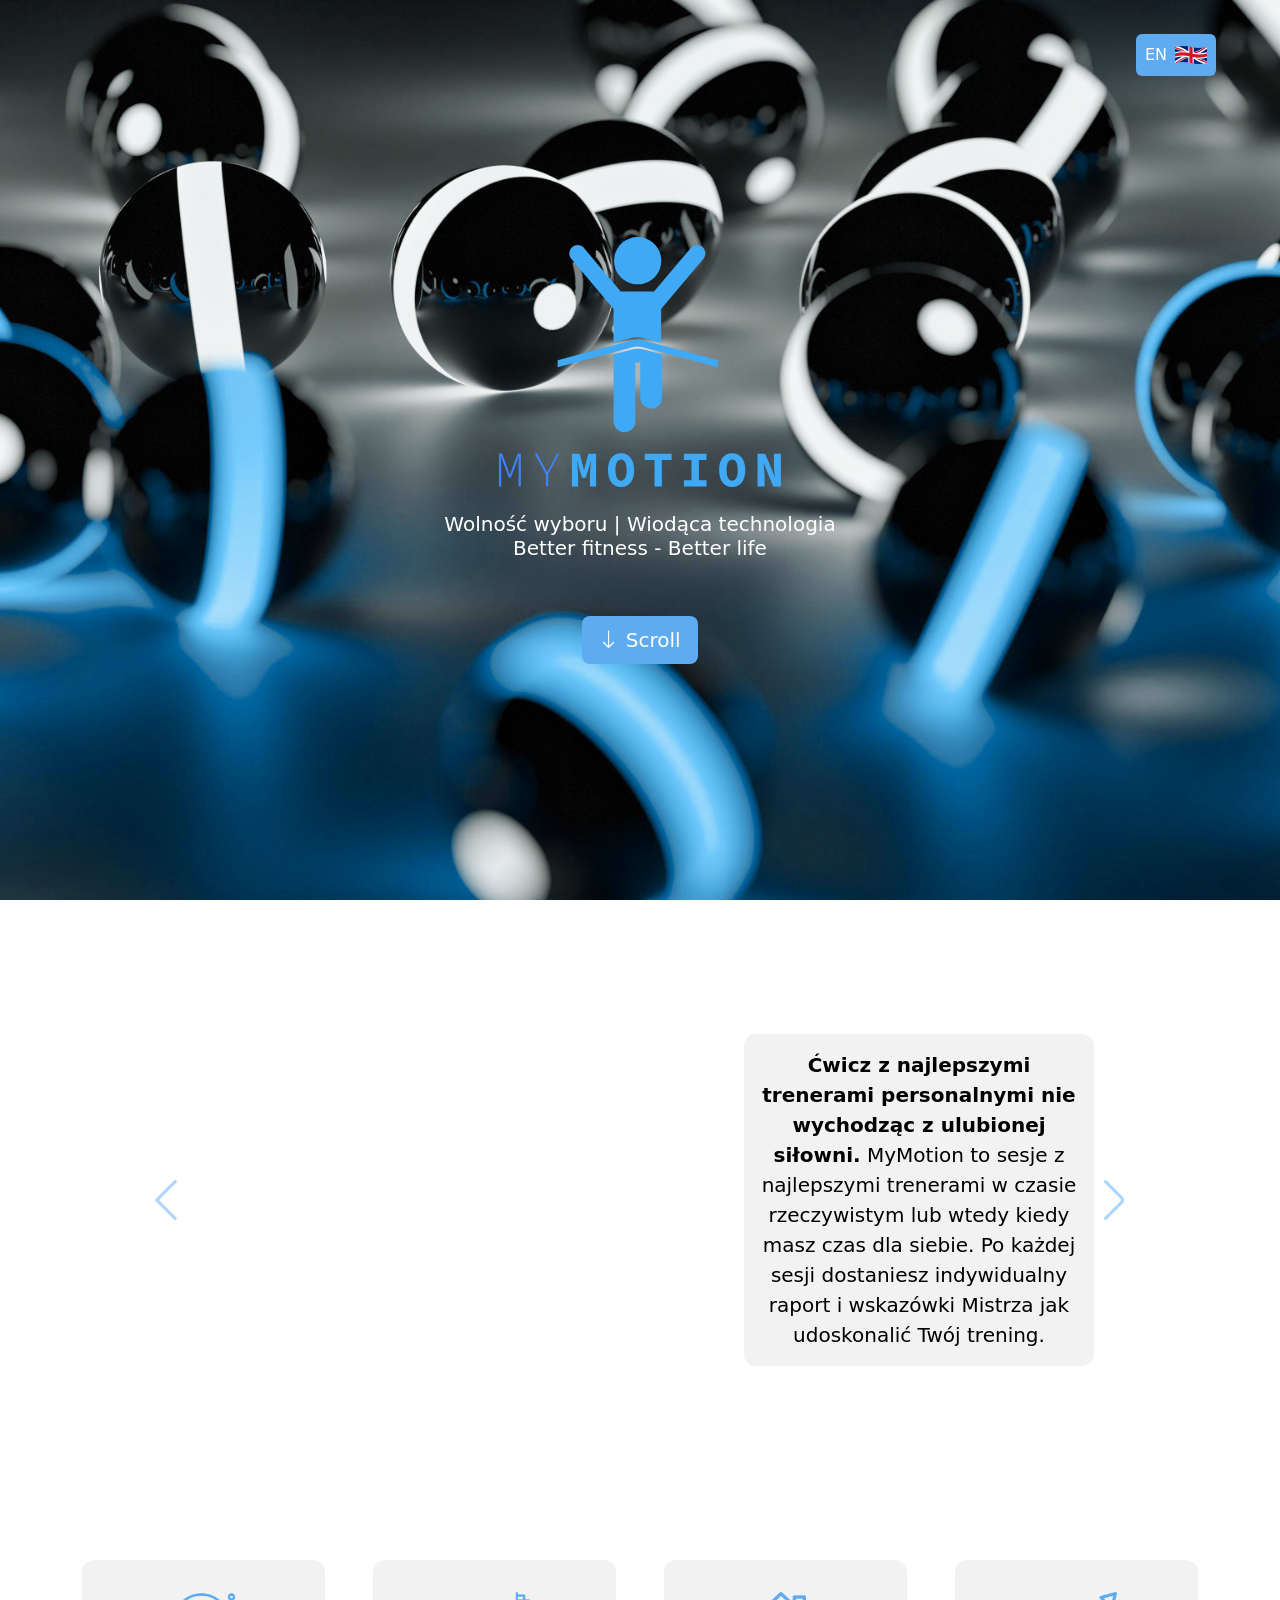
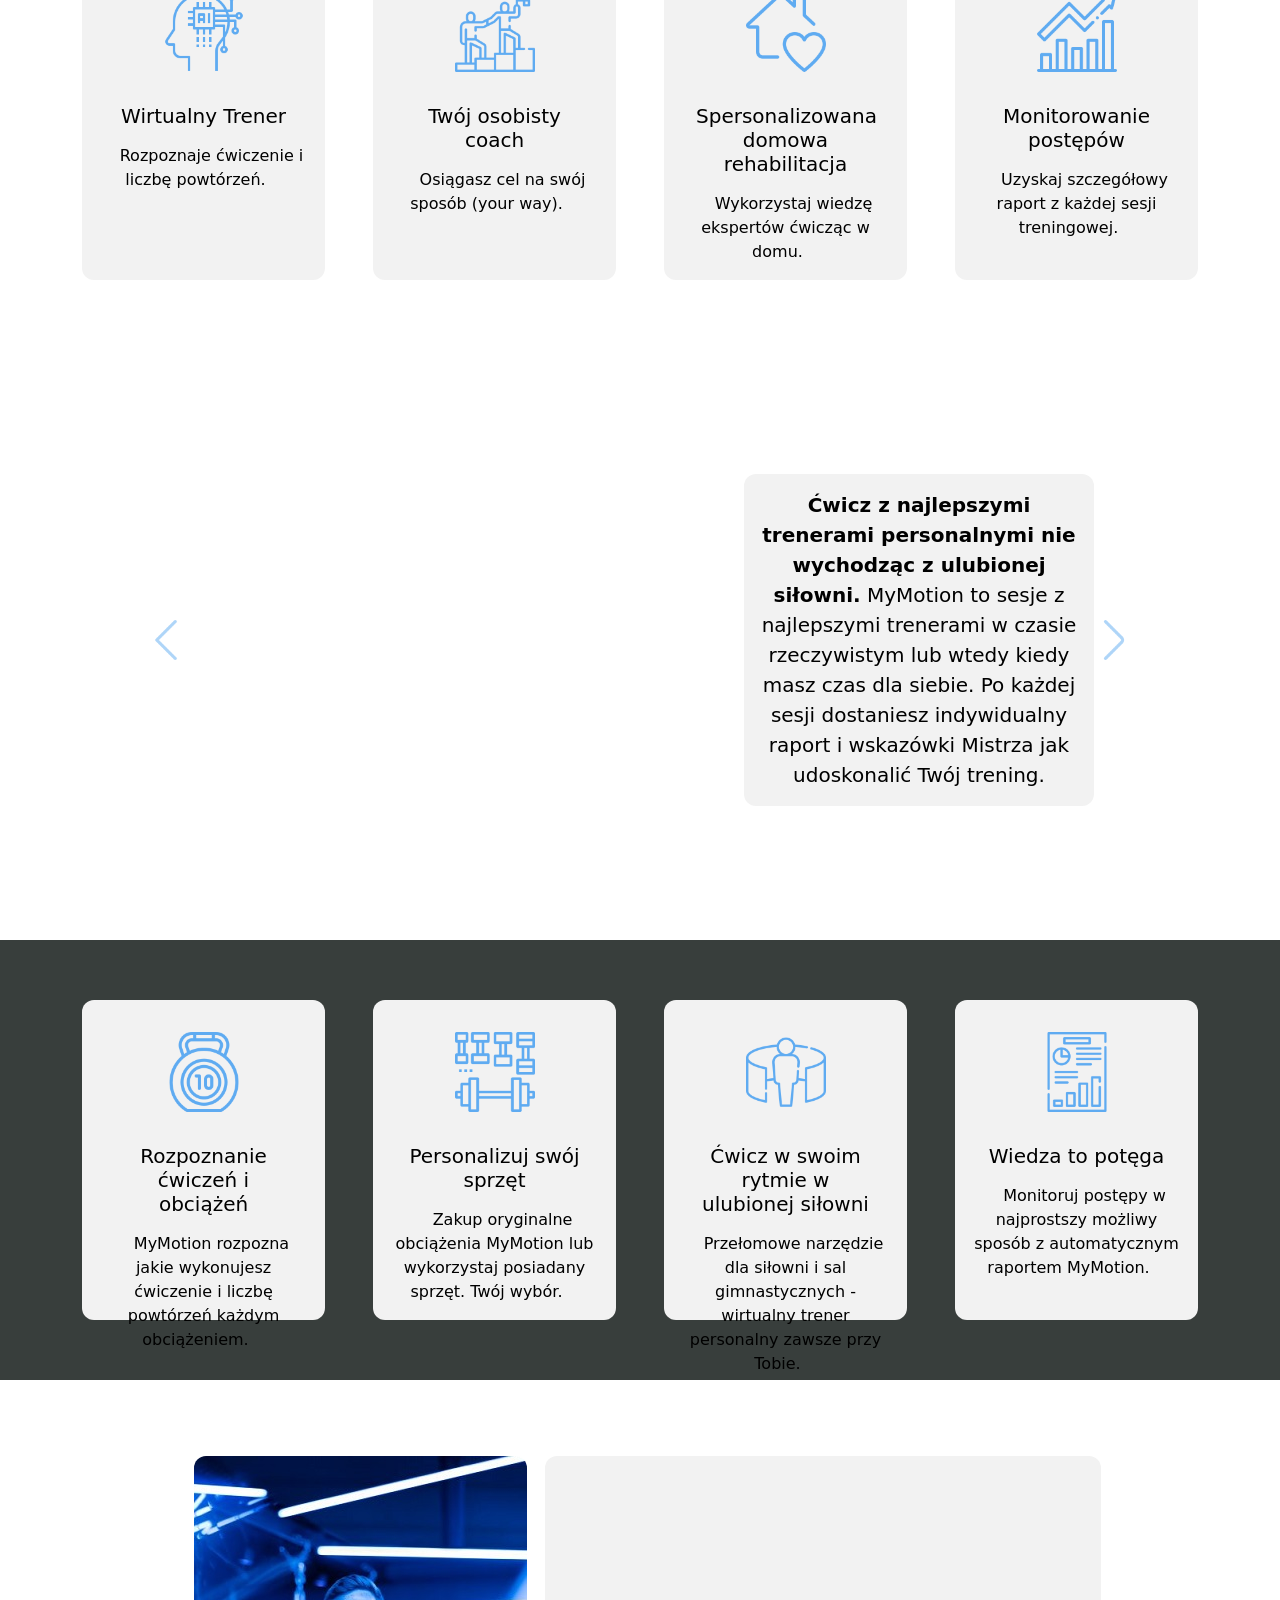
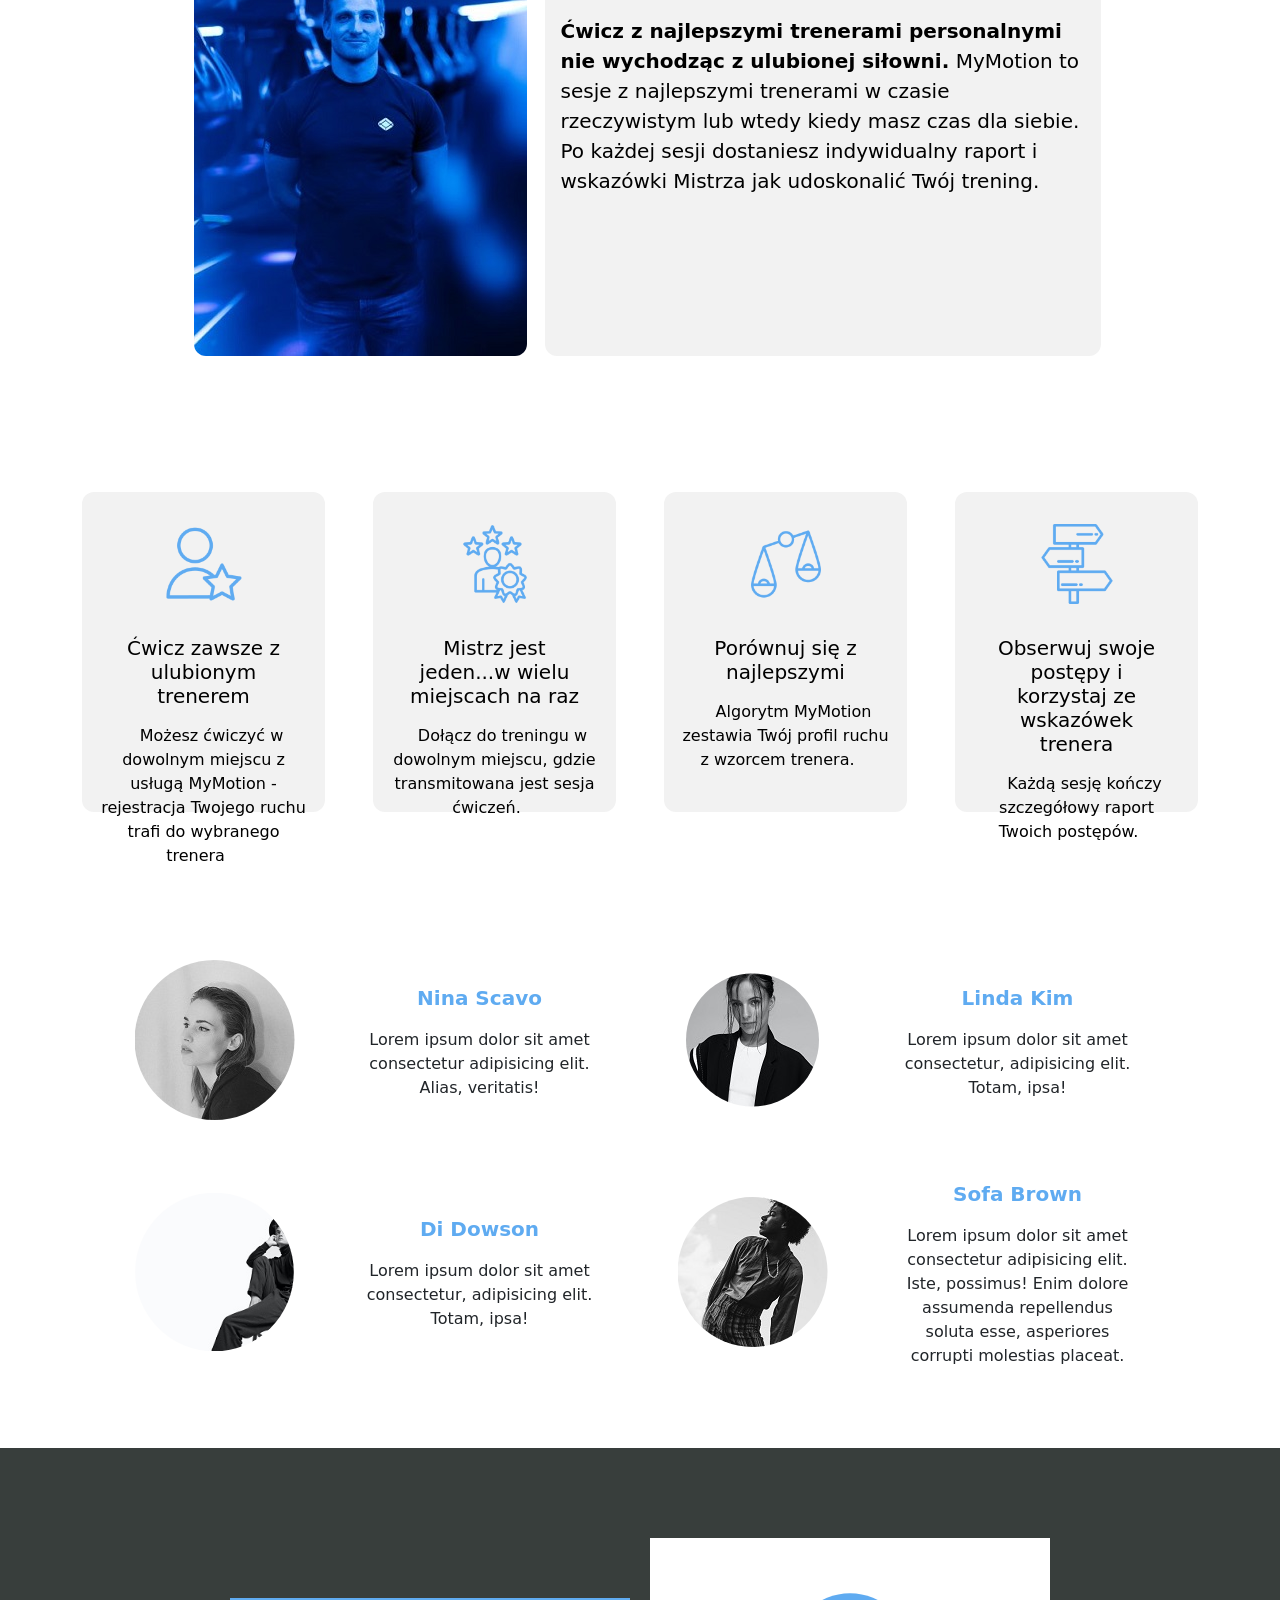
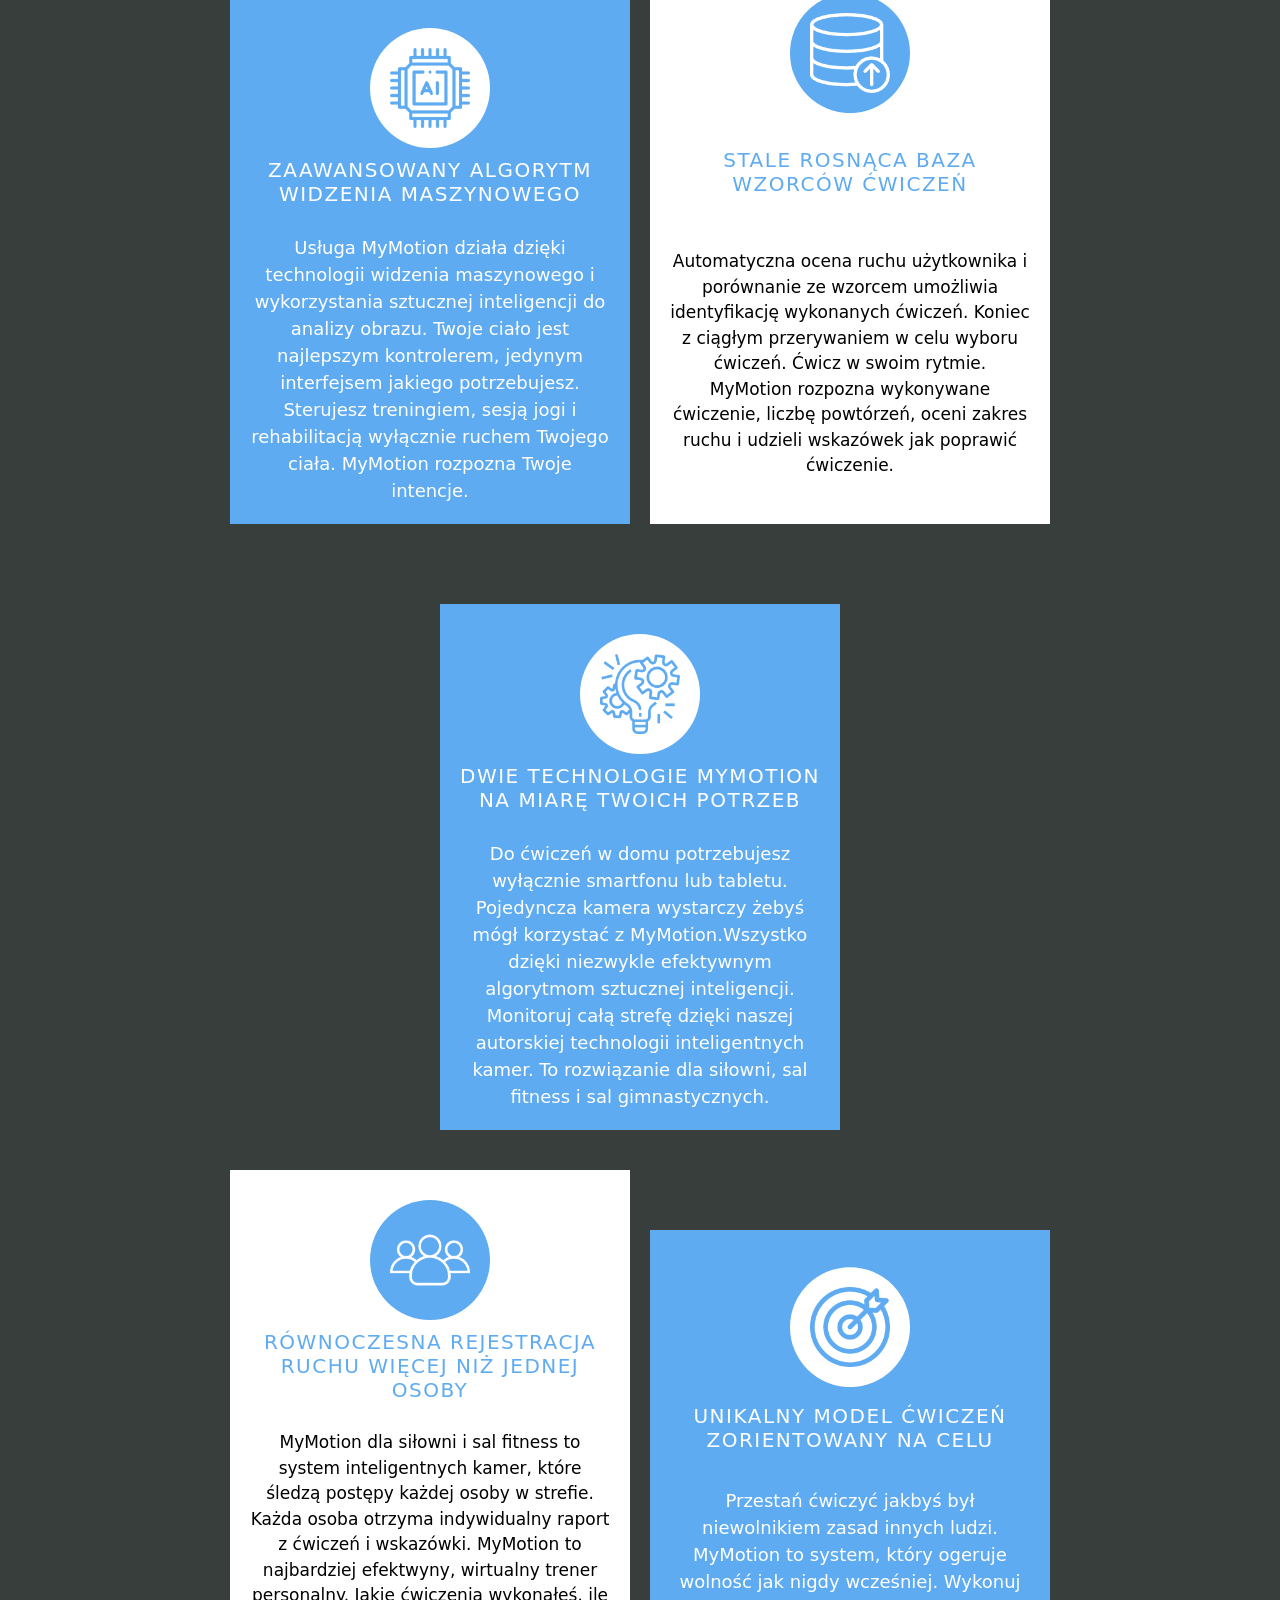
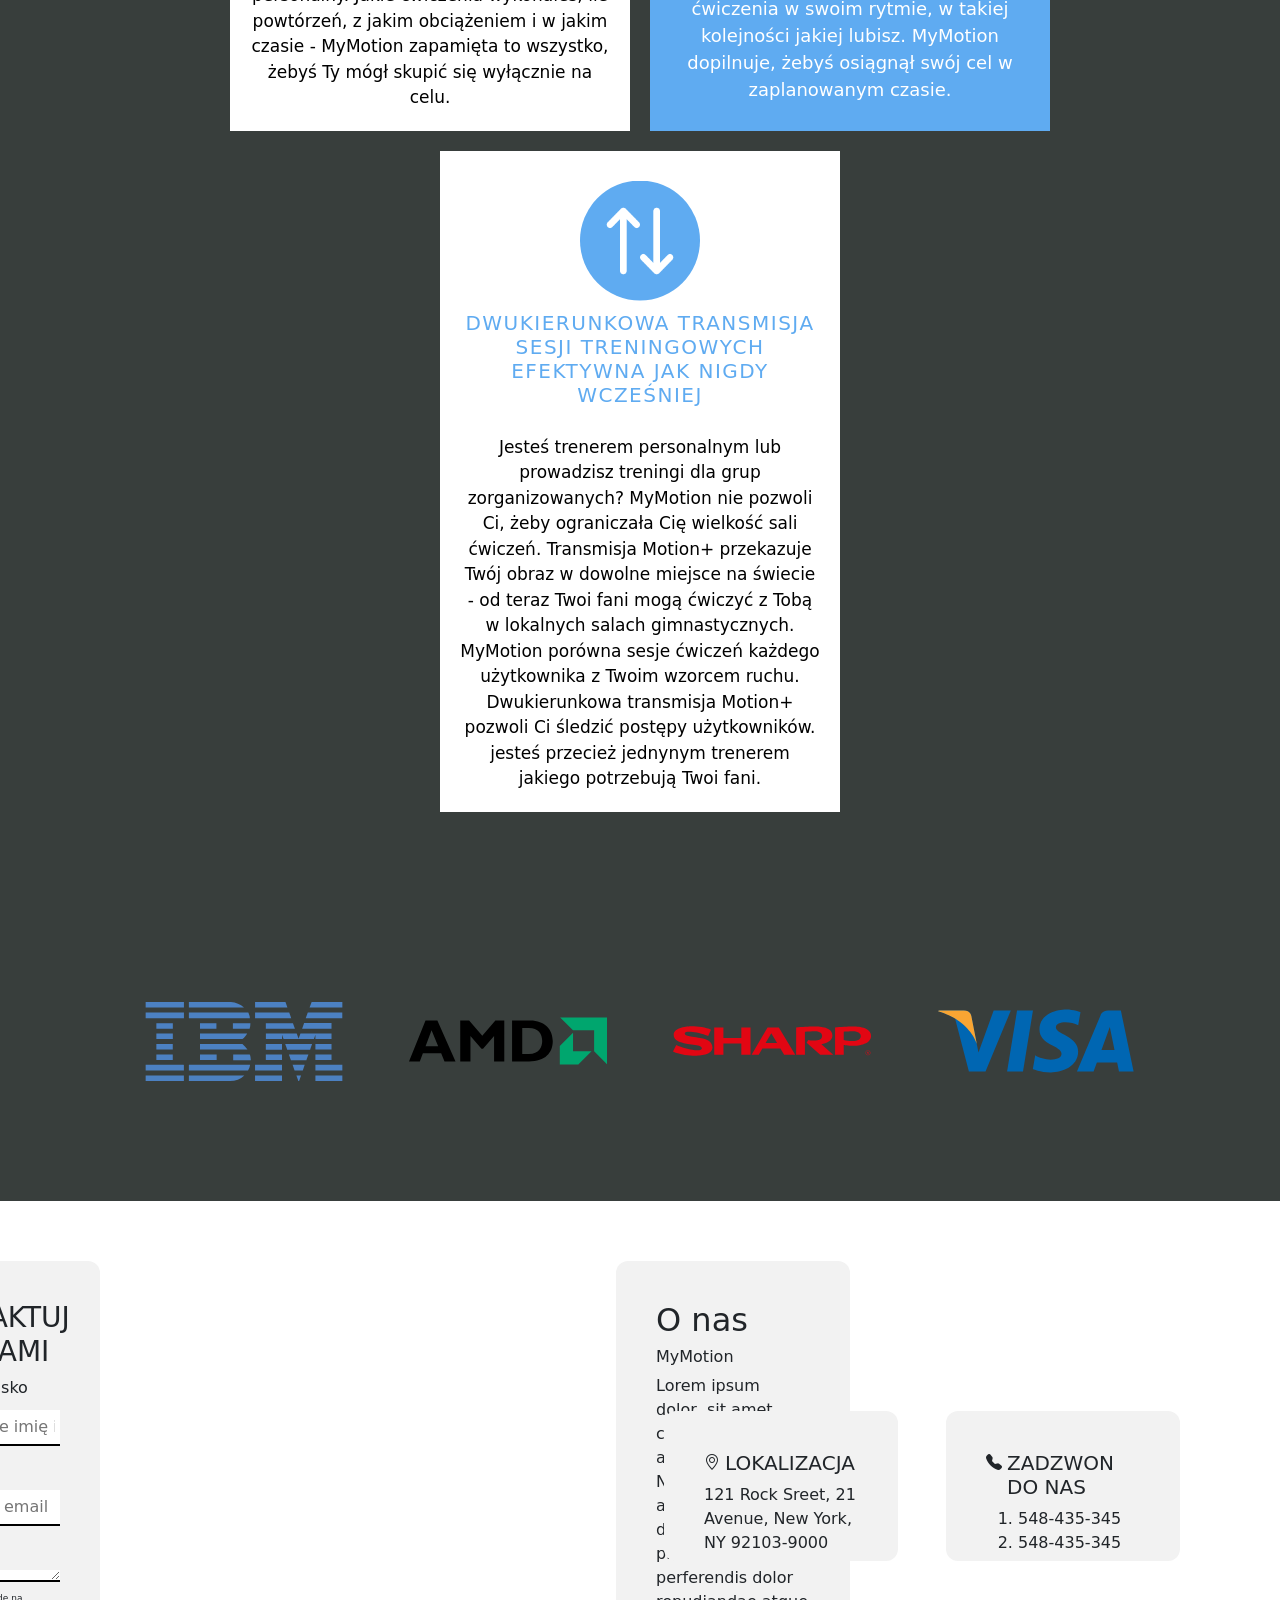
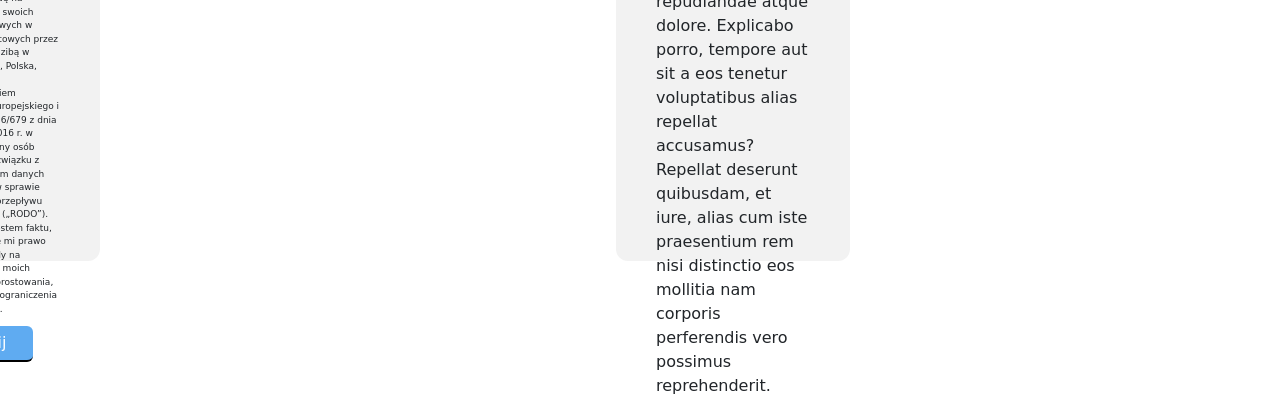
==== commit 065a6769: "feat(ajax&php): working send email without redirection to php file" ====
--- a/index.html
+++ b/index.html
@@ -130,7 +130,7 @@
                 data-aos-duration="1500">
                     <div class="col">
                         <div class="describe-card">
-                            <img src="../MyMotionOriginal/assets/icons/virtual-trainer-icon.png" class="m-3"
+                            <img src="./assets/icons/virtual-trainer-icon.png" class="m-3"
                                 alt="virtual trainer icon">
                             <h5 class="m-3">Wirtualny Trener</h5>
                             <span class="m-3">Rozpoznaje ćwiczenie i liczbę powtórzeń.</span>
@@ -138,7 +138,7 @@
                     </div>
                     <div class="col">
                         <div class="describe-card">
-                            <img src="../MyMotionOriginal/assets/icons/your-personal-coach-icon.png" class="m-3"
+                            <img src="./assets/icons/your-personal-coach-icon.png" class="m-3"
                                 alt="your personal coach icon">
                             <h5 class="m-3">Twój osobisty coach</h5>
                             <span class="m-3">Osiągasz cel na swój sposób (your way).</span>
@@ -146,7 +146,7 @@
                     </div>
                     <div class="col">
                         <div class="describe-card">
-                            <img src="../MyMotionOriginal/assets/icons/home-rehabilitation-icon.png" class="m-3"
+                            <img src="./assets/icons/home-rehabilitation-icon.png" class="m-3"
                                 alt="home rehabilitation icon">
                             <h5 class="m-3">Spersonalizowana domowa rehabilitacja</h5>
                             <span class="m-3">Wykorzystaj wiedzę ekspertów ćwicząc w domu.</span>
@@ -154,7 +154,7 @@
                     </div>
                     <div class="col">
                         <div class="describe-card">
-                            <img src="../MyMotionOriginal/assets/icons/monitoring-progress-icon.png" class="m-3"
+                            <img src="./assets/icons/monitoring-progress-icon.png" class="m-3"
                                 alt="monitoring progress icon">
                             <h5 class="m-3">Monitorowanie postępów</h5>
                             <span class="m-3">Uzyskaj szczegółowy raport z każdej sesji treningowej.</span>
@@ -257,7 +257,7 @@
                 <div class="row row-cols-1 row-cols-md-2 row-cols-xl-4 g-5 d-flex justify-content-center align-items-center" data-aos="fade-up" data-aos-duration="1500">
                     <div class="col">
                         <div class="describe-card p-3">
-                            <img src="../MyMotionOriginal/assets/icons/kettlebell-icon.png" class="m-3"
+                            <img src="./assets/icons/kettlebell-icon.png" class="m-3"
                                 alt="kettlebell icon">
                             <h5 class="m-3">Rozpoznanie ćwiczeń i obciążeń</h5>
                             <span class="m-3">MyMotion rozpozna jakie wykonujesz ćwiczenie i liczbę powtórzeń każdym
@@ -266,7 +266,7 @@
                     </div>
                     <div class="col">
                         <div class="describe-card p-3">
-                            <img src="../MyMotionOriginal/assets/icons/equipment-icon.png" class="m-3"
+                            <img src="./assets/icons/equipment-icon.png" class="m-3"
                                 alt="equipment icon">
                             <h5 class="m-3">Personalizuj swój sprzęt</h5>
                             <span class="m-3">Zakup oryginalne obciążenia MyMotion lub wykorzystaj posiadany sprzęt.
@@ -275,7 +275,7 @@
                     </div>
                     <div class="col">
                         <div class="describe-card p-3">
-                            <img src="../MyMotionOriginal/assets/icons/person-circle-icon.png" class="m-3"
+                            <img src="./assets/icons/person-circle-icon.png" class="m-3"
                                 alt="person icon">
                             <h5 class="m-3">Ćwicz w swoim rytmie w ulubionej siłowni</h5>
                             <span class="m-3">Przełomowe narzędzie dla siłowni i sal gimnastycznych - wirtualny trener
@@ -284,7 +284,7 @@
                     </div>
                     <div class="col">
                         <div class="describe-card p-3">
-                            <img src="../MyMotionOriginal/assets/icons/report-icon.png" class="m-3" alt="report icon">
+                            <img src="./assets/icons/report-icon.png" class="m-3" alt="report icon">
                             <h5 class="m-3">Wiedza to potęga</h5>
                             <span class="m-3">Monitoruj postępy w najprostszy możliwy sposób z automatycznym raportem
                                 MyMotion.</span>
@@ -319,7 +319,7 @@
                 <div class="row row-cols-1 row-cols-md-2 row-cols-xl-4 g-5"  data-aos="fade-up" data-aos-duration="1500">
                     <div class="col">
                         <div class="describe-card">
-                            <img src="../MyMotionOriginal/assets/icons/person-star-icon.png" class="m-3"
+                            <img src="./assets/icons/person-star-icon.png" class="m-3"
                                 alt="person star icon">
                             <h5 class="m-3">Ćwicz zawsze z ulubionym trenerem</h5>
                             <span class="m-3">Możesz ćwiczyć w dowolnym miejscu z usługą MyMotion - rejestracja Twojego
@@ -328,7 +328,7 @@
                     </div>
                     <div class="col">
                         <div class="describe-card">
-                            <img src="../MyMotionOriginal/assets/icons/person-stars-icon.png" class="m-3"
+                            <img src="./assets/icons/person-stars-icon.png" class="m-3"
                                 alt="person with stars icon">
                             <h5 class="m-3">Mistrz jest jeden...w wielu miejscach na raz</h5>
                             <span class="m-3">Dołącz do treningu w dowolnym miejscu, gdzie transmitowana jest sesja
@@ -337,14 +337,14 @@
                     </div>
                     <div class="col">
                         <div class="describe-card">
-                            <img src="../MyMotionOriginal/assets/icons/compare-icon.png" class="m-3" alt="compare icon">
+                            <img src="./assets/icons/compare-icon.png" class="m-3" alt="compare icon">
                             <h5 class="m-3">Porównuj się z najlepszymi</h5>
                             <span class="m-3">Algorytm MyMotion zestawia Twój profil ruchu z wzorcem trenera.</span>
                         </div>
                     </div>
                     <div class="col">
                         <div class="describe-card">
-                            <img src="../MyMotionOriginal/assets/icons/guidepost-icon.png" class="m-3"
+                            <img src="./assets/icons/guidepost-icon.png" class="m-3"
                                 alt="guidepost icon">
                             <h5 class="m-3">Obserwuj swoje postępy i korzystaj ze wskazówek trenera</h5>
                             <span class="m-3">Każdą sesję kończy szczegółowy raport Twoich postępów.</span>
@@ -475,16 +475,16 @@
         <section class="section-partners">
             <div class="container partners-container">
                 <div class="partner-image-container">
-                    <img src="assets/icons/19.svg">
+                    <img src="./assets/icons/19.svg">
                 </div>
                 <div class="partner-image-container">
-                    <img src="assets/icons/20.svg">
+                    <img src="./assets/icons/20.svg">
                 </div>
                 <div class="partner-image-container">
-                    <img src="assets/icons/21.svg">
+                    <img src="./assets/icons/21.svg">
                 </div>
                 <div class="partner-image-container">
-                    <img src="assets/icons/22.svg">
+                    <img src="./assets/icons/22.svg">
                 </div>
             </div>
         </section>
@@ -494,7 +494,7 @@
                 <div class="row row-cols-1 row-cols-md-2 row-cols-xl-4 g-5">
                     <div class="col-12 col-lg-6">
                         <div class="contact-card" data-aos="slide-right" data-aos-duration="2000">
-                            <form class="form-card" method="POST" action="sendMail.php">
+                            <form class="form-card" id="contactForm" action="#" method="POST" >
                                 <h3>SKONTAKTUJ SIĘ Z NAMI</h3>
                                 <label for="fullName">Imię i nazwisko</label>
                                 <input type="text" id="fullName" name="fullName"
@@ -547,6 +547,7 @@
                                 </div>
                                 <ul>
                                     <li>548-435-345</li>
+                                    <li>548-435-345</li>
                                 </ul>
                             </div>
                         </div>
@@ -562,15 +563,15 @@
 
     <script src="https://unpkg.com/aos@next/dist/aos.js"></script>
     <script>
-      AOS.init();
+      AOS.init({disable: 'mobile'});
     </script>
 </body>
 
 </html>
-<script src="https://code.jquery.com/jquery-3.2.1.slim.min.js"
-    integrity="sha384-KJ3o2DKtIkvYIK3UENzmM7KCkRr/rE9/Qpg6aAZGJwFDMVNA/GpGFF93hXpG5KkN"
-    crossorigin="anonymous"></script>
+<script src="https://code.jquery.com/jquery-3.3.1.min.js"
+    integrity="sha256-FgpCb/KJQlLNfOu91ta32o/NMZxltwRo8QtmkMRdAu8=" crossorigin="anonymous"></script>
 <script src="https://cdn.jsdelivr.net/npm/bootstrap@5.0.2/dist/js/bootstrap.bundle.min.js"
     integrity="sha384-MrcW6ZMFYlzcLA8Nl+NtUVF0sA7MsXsP1UyJoMp4YLEuNSfAP+JcXn/tWtIaxVXM"
-    crossorigin="anonymous"></script>
-<script src="./assets/main.js"></script>+    crossorigin="anonymous"></script>   
+<script src="./assets/main.js"></script>
+<script src="sendMail.js" type="text/javascript"></script>
--- a/assets/style/main.css
+++ b/assets/style/main.css
@@ -335,7 +335,7 @@
   flex-direction: column;
   justify-content: flex-start;
   align-items: center;
-  height: 550px;
+  height: 600px;
 }
 @media only screen and (max-width: 1024px) {
   .section-contact .contact-card .form-card {
@@ -353,6 +353,7 @@
   border-bottom: 2px solid black;
   padding: 5px;
   margin: 10px;
+  max-height: 1000px;
 }
 .section-contact .contact-card .about-us-card {
   display: flex;
@@ -360,7 +361,7 @@
   justify-content: flex-start;
   text-align: left;
   padding: 40px;
-  height: 550px;
+  height: 600px;
 }
 @media only screen and (max-width: 1024px) {
   .section-contact .contact-card .about-us-card {
@@ -372,7 +373,7 @@
 .section-contact .contact-card .info-card {
   display: flex;
   flex-direction: column;
-  justify-content: center;
+  justify-content: flex-start;
   padding: 40px;
   height: 150px;
 }
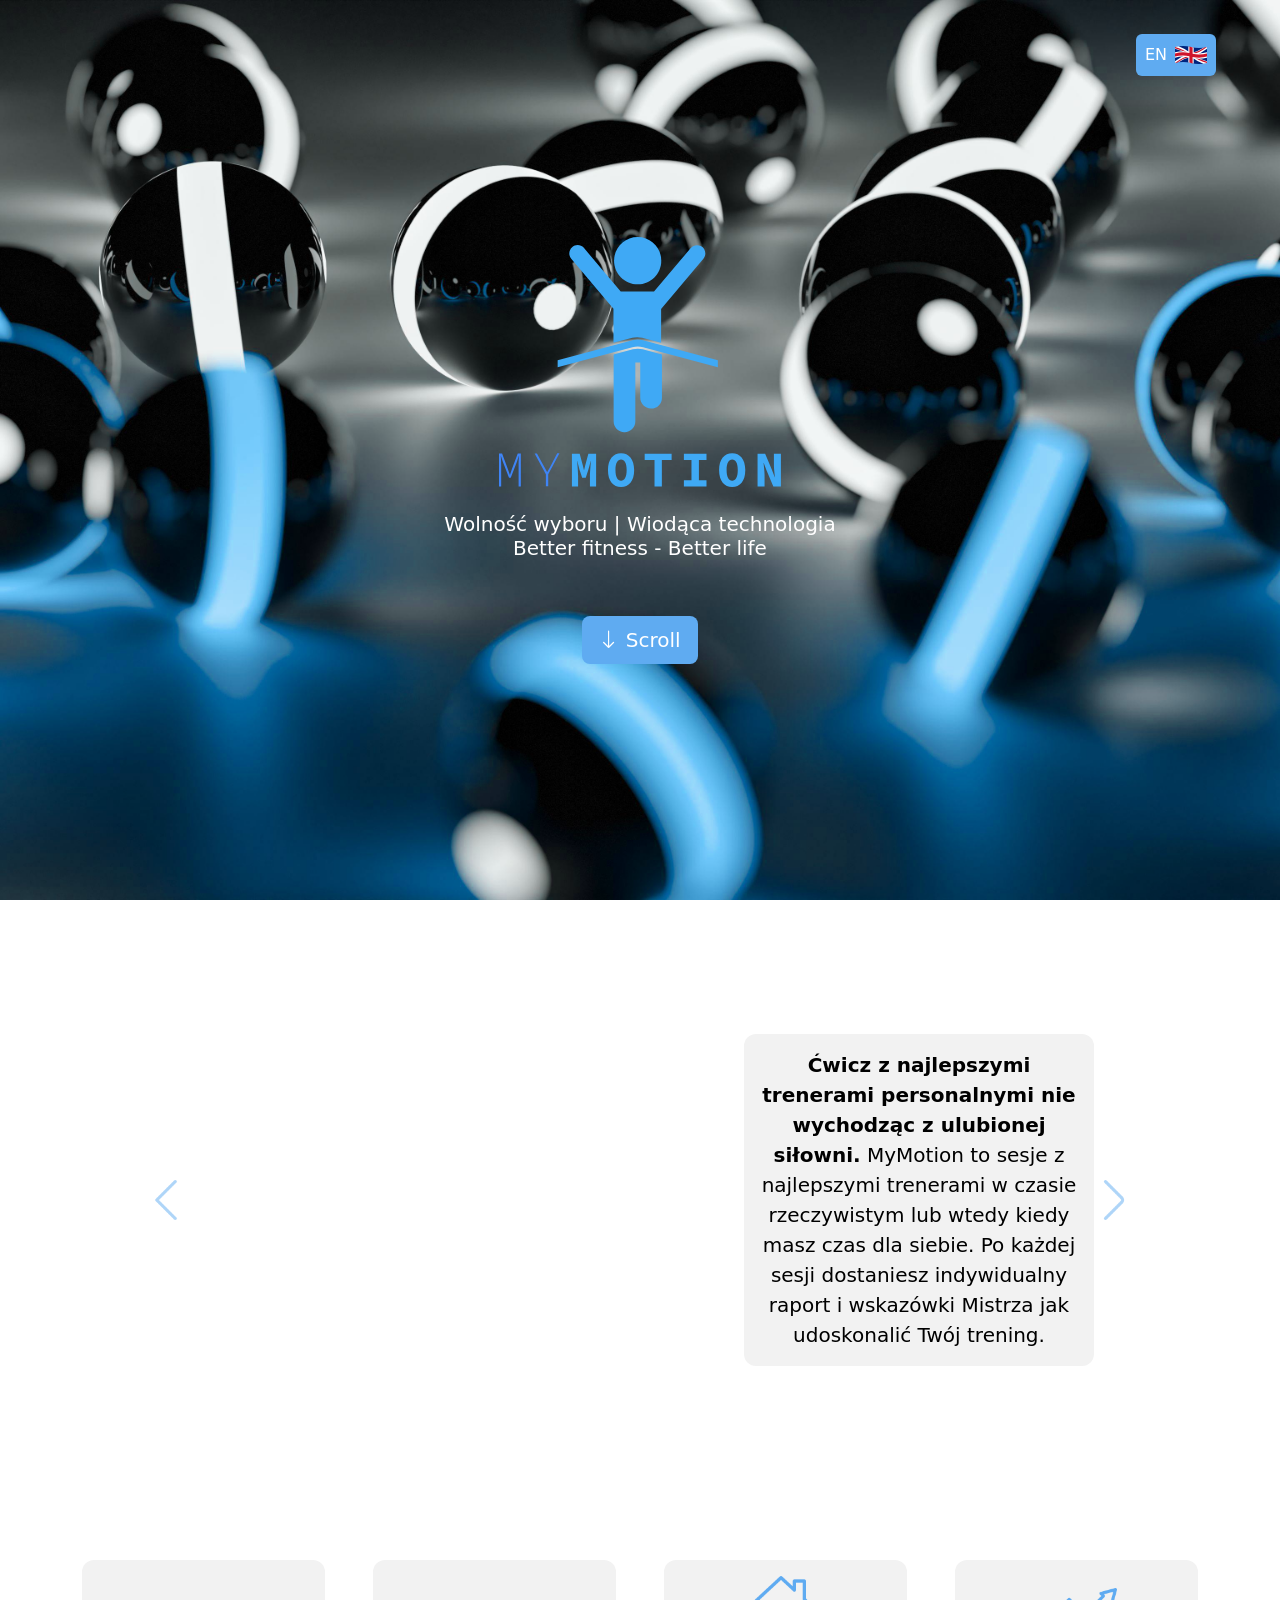
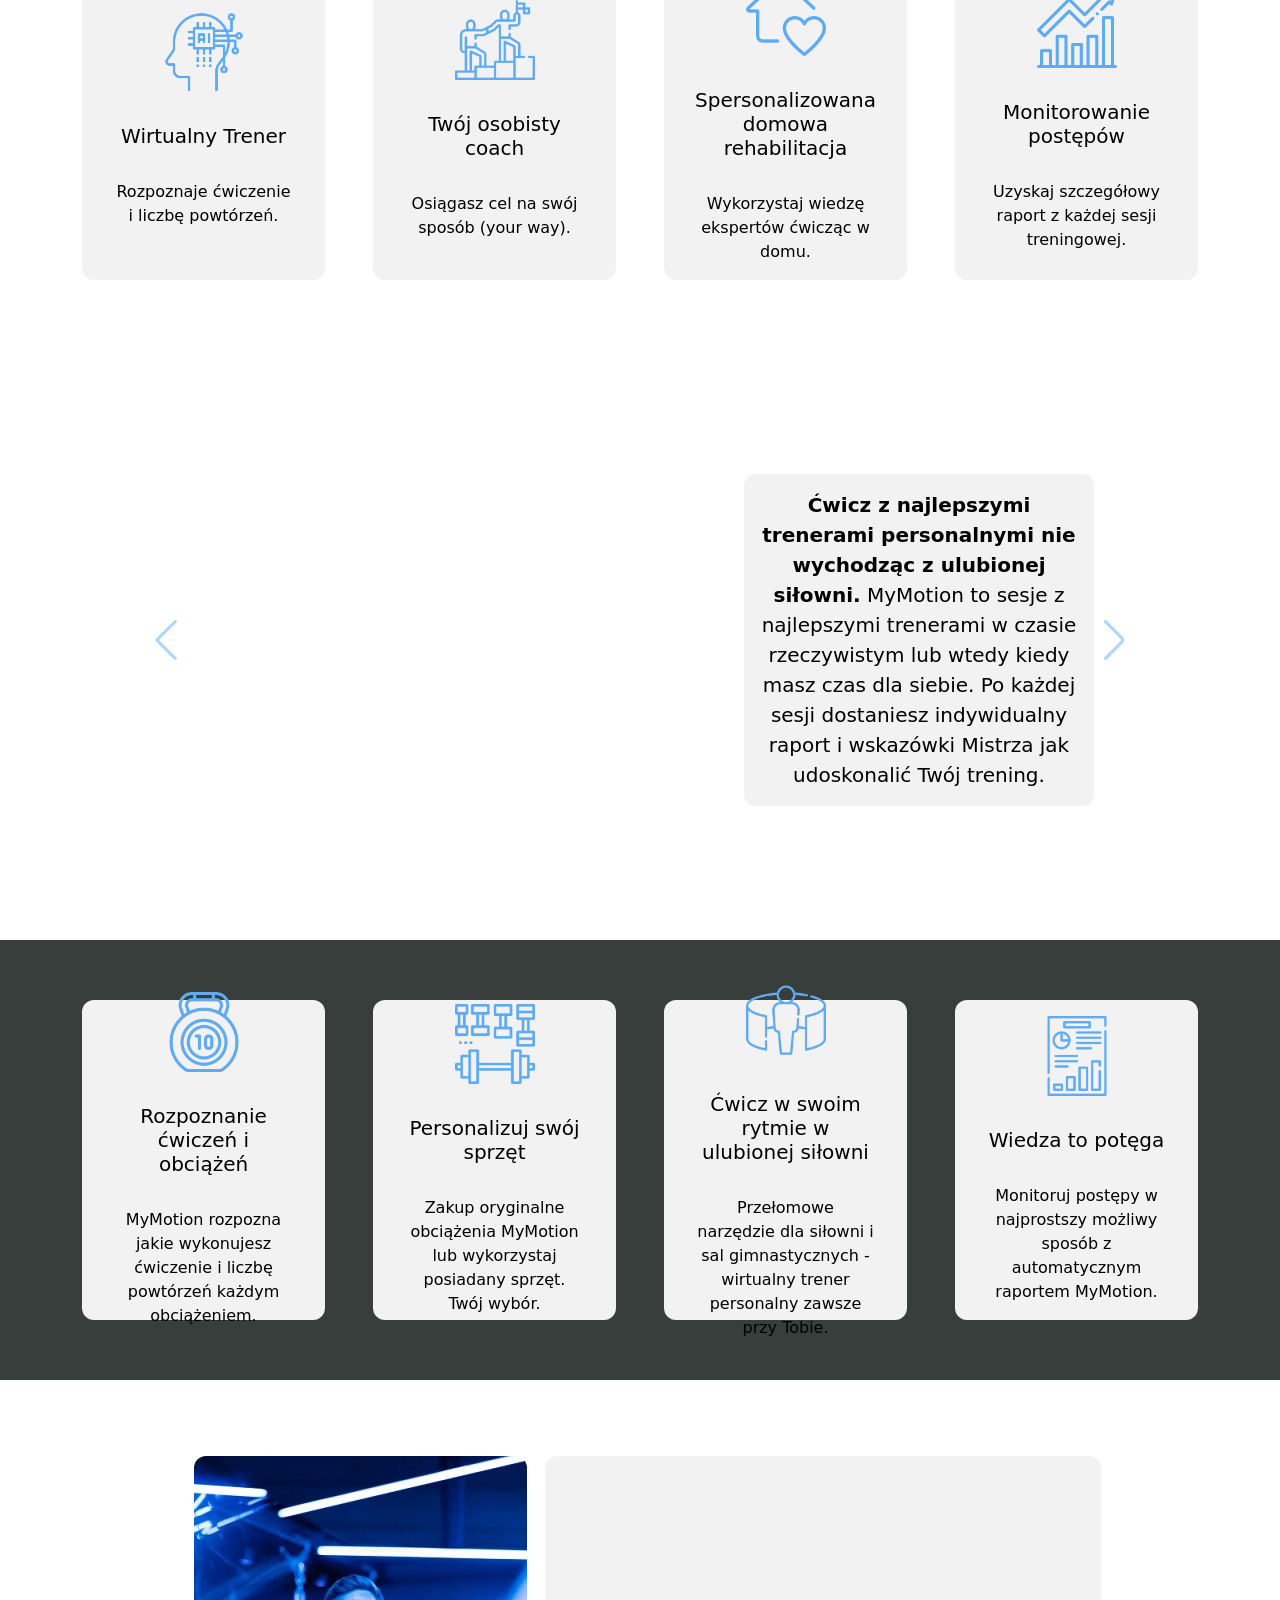
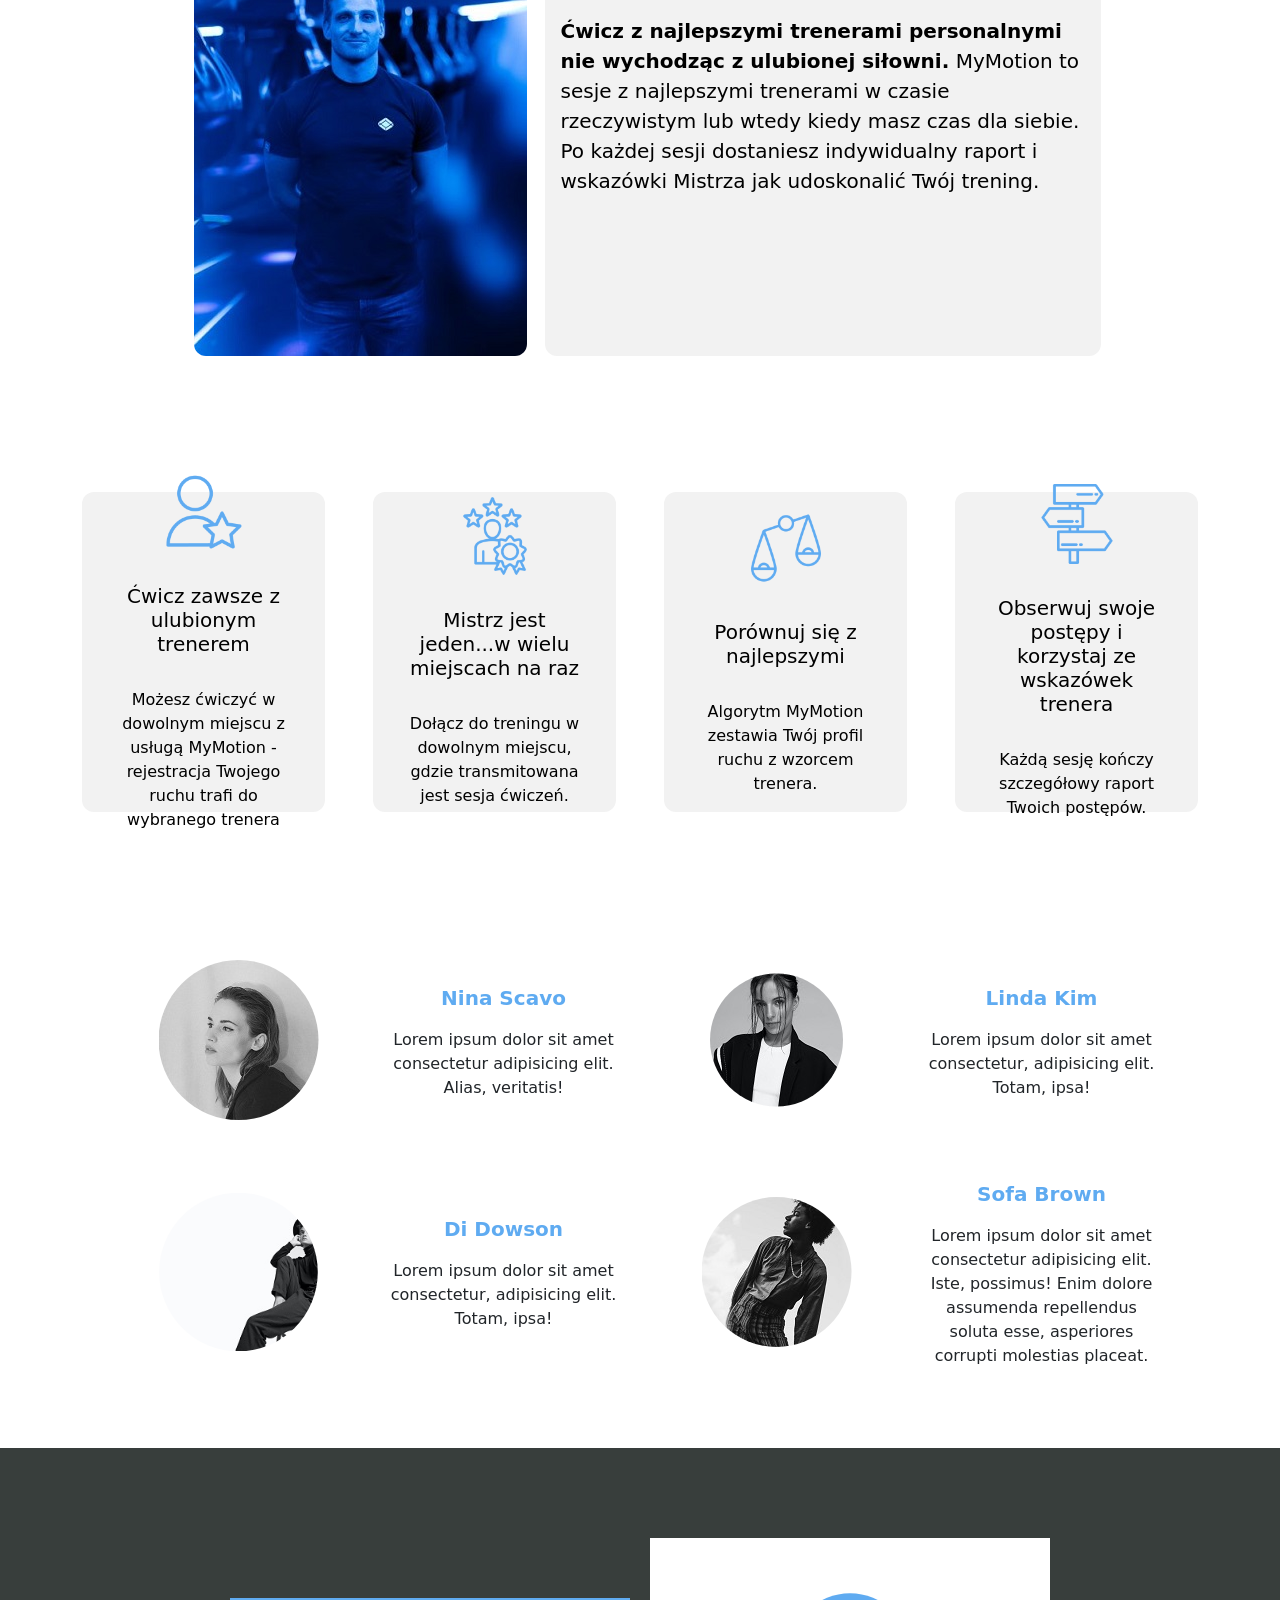
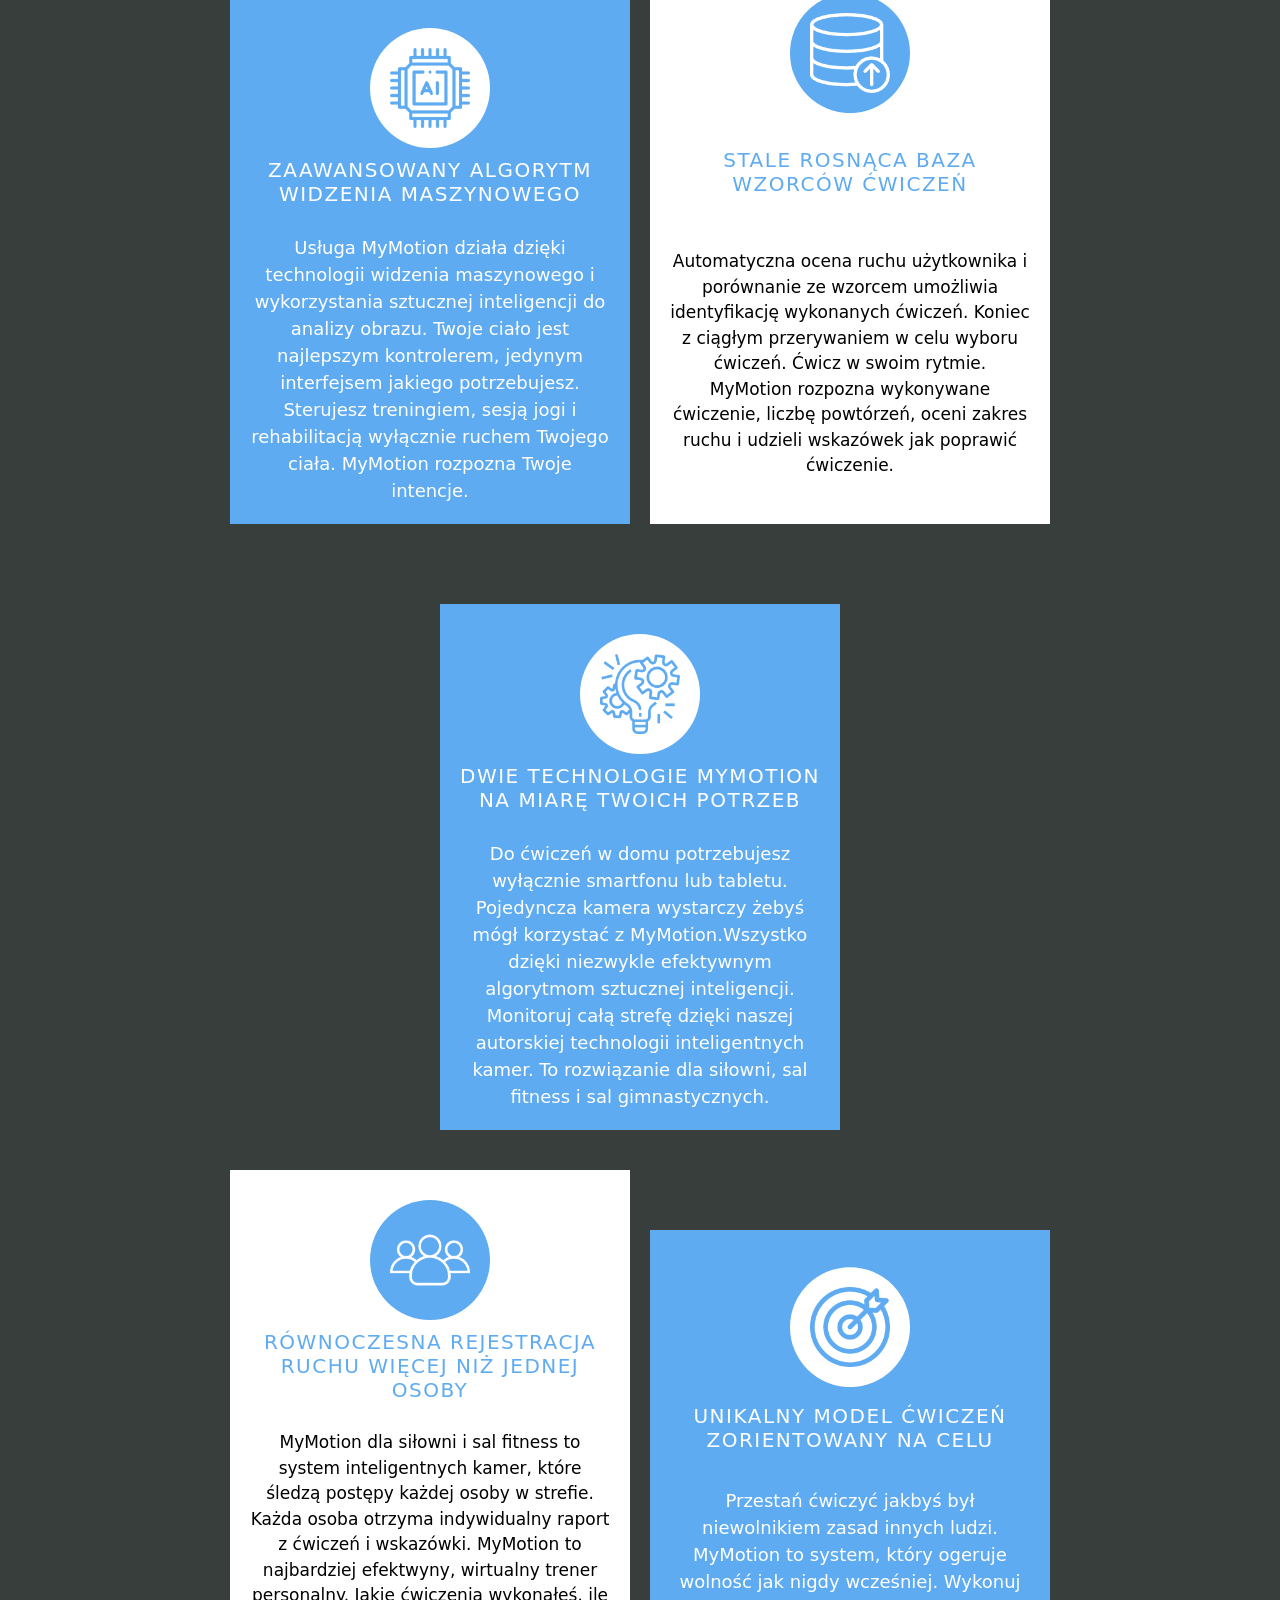
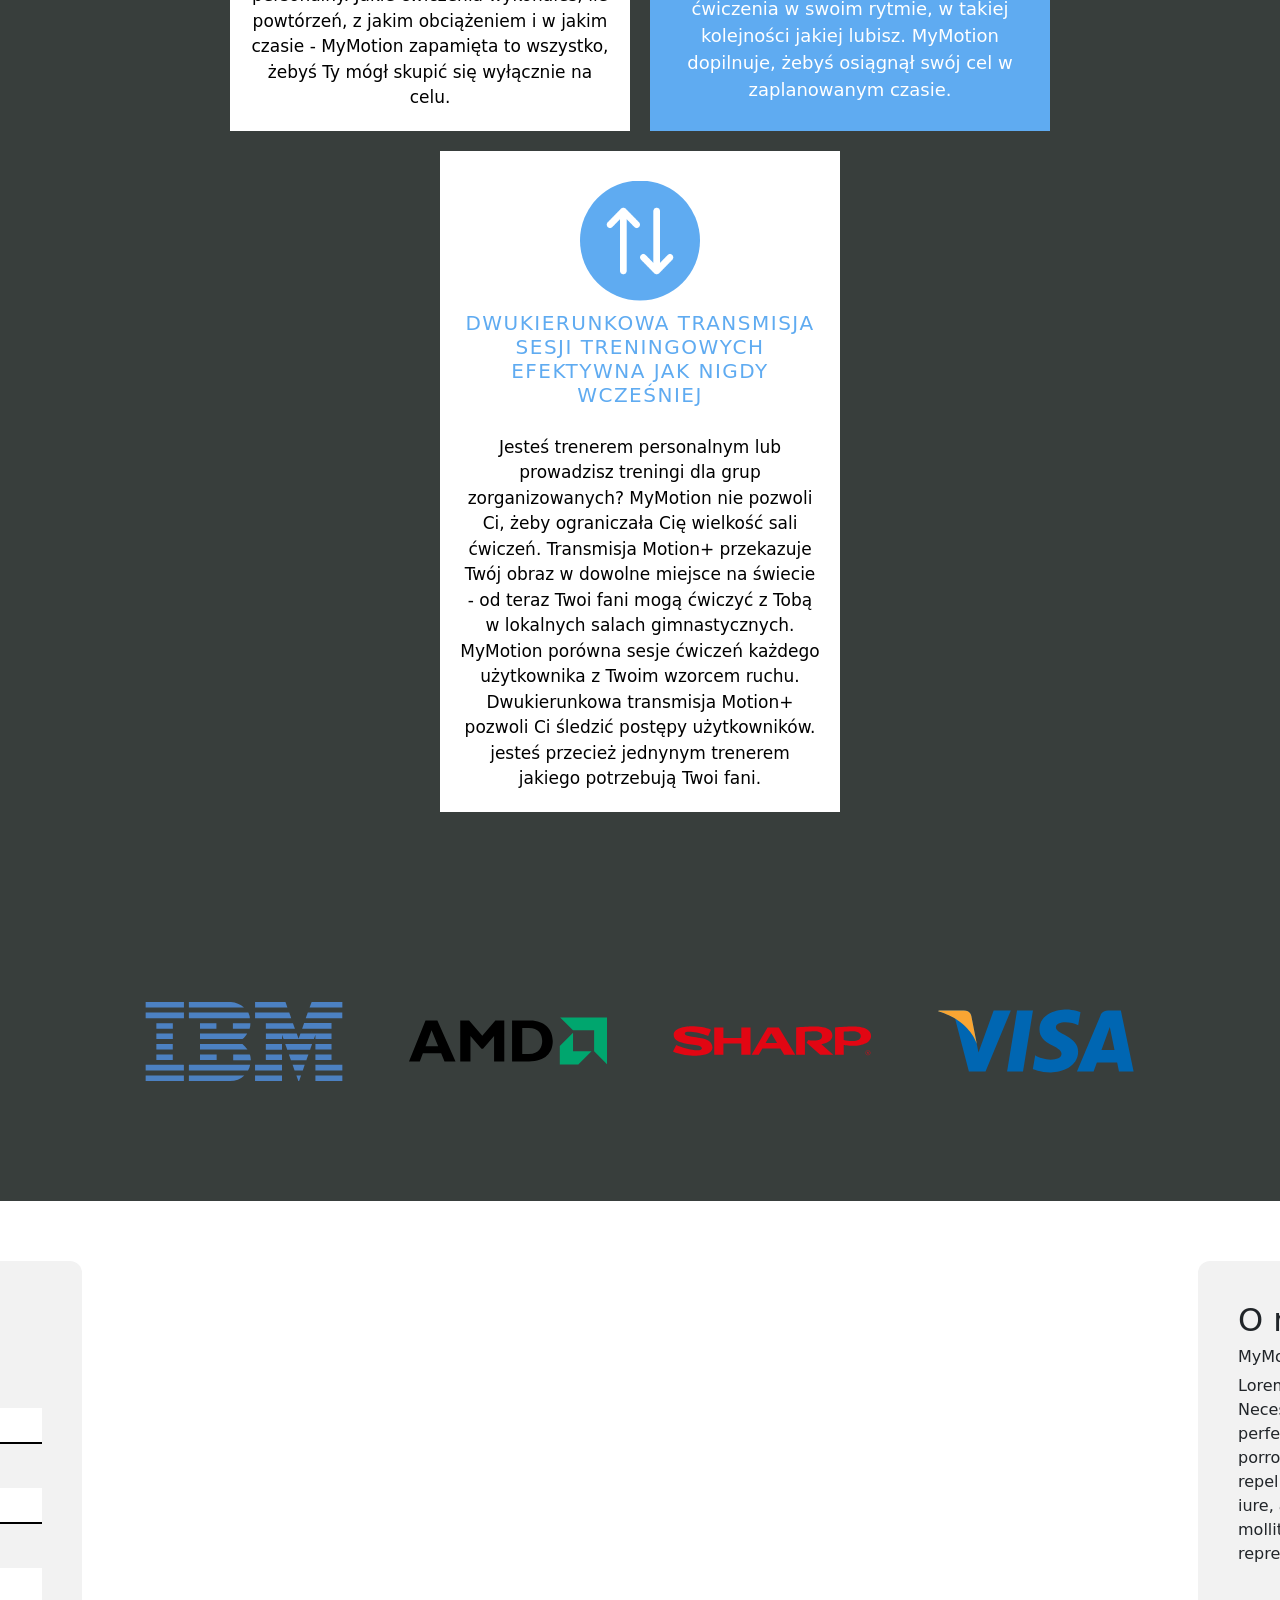
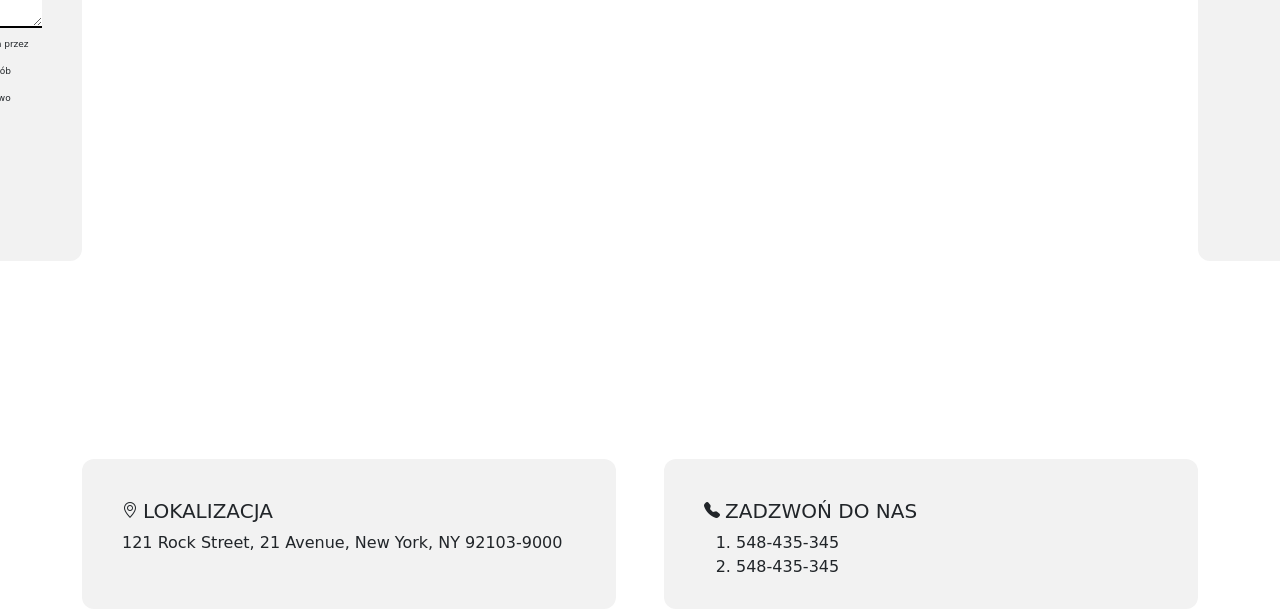
==== commit 0a77b89e: "fix(website): small fix design" ====
--- a/index.html
+++ b/index.html
@@ -14,6 +14,12 @@
 
 <body>
     <main>
+        <div class="notifications" style="background-color: #28A745;" id="success">
+            You just sent the email!
+        </div>
+        <div class="notifications" style="background-color: #DC3545;" id="error">
+            You failed to send your email, please try again!
+        </div>
         <section class="section-fold parallax">
             <nav class="navbar nav navbar-light text-white">
                 <a class="btn p-2" href="indexEN.html" role="button">
@@ -126,7 +132,7 @@
 
         <section class="section-advantages parallax">
             <div class="container">
-                <div class="row row-cols-1 row-cols-md-2 row-cols-xl-4 g-5 d-flex justify-content-center align-items-center" data-aos="fade-up"
+                <div class="row row-cols-1 row-cols-md-2 row-cols-xl-4 g-lg-5 g-4 d-flex justify-content-center align-items-center" data-aos="fade-up"
                 data-aos-duration="1500">
                     <div class="col">
                         <div class="describe-card">
@@ -254,7 +260,7 @@
 
         <section class="section-advantages" style="background-color: #383E3C">
             <div class="container">
-                <div class="row row-cols-1 row-cols-md-2 row-cols-xl-4 g-5 d-flex justify-content-center align-items-center" data-aos="fade-up" data-aos-duration="1500">
+                <div class="row row-cols-1 row-cols-md-2 row-cols-xl-4 g-lg-5 g-4 d-flex justify-content-center align-items-center" data-aos="fade-up" data-aos-duration="1500">
                     <div class="col">
                         <div class="describe-card p-3">
                             <img src="./assets/icons/kettlebell-icon.png" class="m-3"
@@ -316,7 +322,7 @@
 
         <section class="section-advantages parallax">
             <div class="container">
-                <div class="row row-cols-1 row-cols-md-2 row-cols-xl-4 g-5"  data-aos="fade-up" data-aos-duration="1500">
+                <div class="row row-cols-1 row-cols-md-2 row-cols-xl-4 g-lg-5 g-4"  data-aos="fade-up" data-aos-duration="1500">
                     <div class="col">
                         <div class="describe-card">
                             <img src="./assets/icons/person-star-icon.png" class="m-3"
@@ -356,7 +362,7 @@
 
         <section class="section-recommendations">
             <div class="container">
-                <div class="row g-2">
+                <div class="row g-2 d-flex justify-content-center align-items-center">
                     <div class="row col-lg-6 col-12 p-3 recommendations-container">
                         <div class="col-lg-6 col-12 recommendations-img">
                             <img src="./assets/img/rate1.jpg">
@@ -490,8 +496,8 @@
         </section>
 
         <section class="section-contact">
-            <div class="container p-0">
-                <div class="row row-cols-1 row-cols-md-2 row-cols-xl-4 g-5">
+            <div class="container">
+                <div class="row g-lg-5 g-4">
                     <div class="col-12 col-lg-6">
                         <div class="contact-card" data-aos="slide-right" data-aos-duration="2000">
                             <form class="form-card" id="contactForm" action="#" method="POST" >
@@ -514,7 +520,7 @@
                                         przetwarzanie moich danych, ich sprostowania, usunięcia czy ograniczenia
                                         przetwarzania.</label>
                                 </div>
-                                <input class="btn btn-primary" type="submit" value="Wyślij" style="width: 100px">
+                                <input class="btn btn-primary" type="submit" value="Wyślij" style="width: 100px"> 
                             </form>
                         </div>
                     </div>
@@ -534,7 +540,7 @@
                                     <i class="bi bi-geo-alt"></i>
                                     <h5>LOKALIZACJA</h5>
                                 </div>
-                                <span>121 Rock Sreet, 21 Avenue, New York, NY 92103-9000</span>
+                                <span>121 Rock Street, 21 Avenue, New York, NY 92103-9000</span>
                             </div>
                         </div>
                     </div>
@@ -543,7 +549,7 @@
                             <div class="info-card">
                                 <div class="d-flex flex-row">
                                     <i class="bi bi-telephone-fill"></i>
-                                    <h5>ZADZWON DO NAS</h5>
+                                    <h5>ZADZWOŃ DO NAS</h5>
                                 </div>
                                 <ul>
                                     <li>548-435-345</li>
--- a/assets/style/main.css
+++ b/assets/style/main.css
@@ -109,6 +109,12 @@
   padding-bottom: 60px;
   height: auto;
 }
+@media only screen and (max-width: 600px) {
+  .section-advantages {
+    padding-left: 10px;
+    padding-right: 10px;
+  }
+}
 .section-advantages .describe-card {
   background-color: #F2F2F2;
   border-radius: 12px;
@@ -116,6 +122,10 @@
   height: 320px;
   text-align: center;
   padding: 16px;
+  display: flex;
+  justify-content: center;
+  align-items: center;
+  flex-direction: column;
 }
 .section-advantages .describe-card img {
   width: 80px;
@@ -144,9 +154,15 @@
   padding-top: 60px;
   padding-bottom: 60px;
 }
+@media only screen and (max-width: 600px) {
+  .section-recommendations {
+    padding-left: 10px;
+    padding-right: 10px;
+  }
+}
 .section-recommendations .recommendations-container {
   display: flex;
-  justify-content: space-between;
+  justify-content: center;
   align-content: center;
 }
 .section-recommendations .recommendations-container .recommendations-img {
@@ -312,10 +328,24 @@
   width: 200px;
 }
 
+.notifications {
+  display: none;
+  position: fixed;
+  top: 0;
+  width: 100%;
+  z-index: 100;
+  padding: 10px;
+  height: 60px;
+  justify-content: center;
+  align-items: center;
+  font-weight: 600;
+  font-size: 18px;
+  color: white;
+}
+
 .section-contact {
   width: 100%;
   height: auto;
-  padding: 100px;
   padding-top: 60px;
   padding-bottom: 60px;
 }
@@ -333,14 +363,15 @@
   padding: 40px;
   display: flex;
   flex-direction: column;
-  justify-content: flex-start;
+  justify-content: center;
   align-items: center;
   height: 600px;
 }
 @media only screen and (max-width: 1024px) {
   .section-contact .contact-card .form-card {
     height: auto;
-    padding: 10px;
+    padding: auto;
+    padding-top: 30px;
   }
 }
 .section-contact .contact-card .form-card label {
@@ -365,7 +396,7 @@
 }
 @media only screen and (max-width: 1024px) {
   .section-contact .contact-card .about-us-card {
-    padding: 10px;
+    padding: auto;
     padding-top: 30px;
     height: auto;
   }
@@ -376,6 +407,13 @@
   justify-content: flex-start;
   padding: 40px;
   height: 150px;
+}
+@media only screen and (max-width: 1024px) {
+  .section-contact .contact-card .info-card {
+    padding: auto;
+    padding-top: 30px;
+    height: auto;
+  }
 }
 .section-contact .contact-card .info-card i {
   margin-right: 5px;
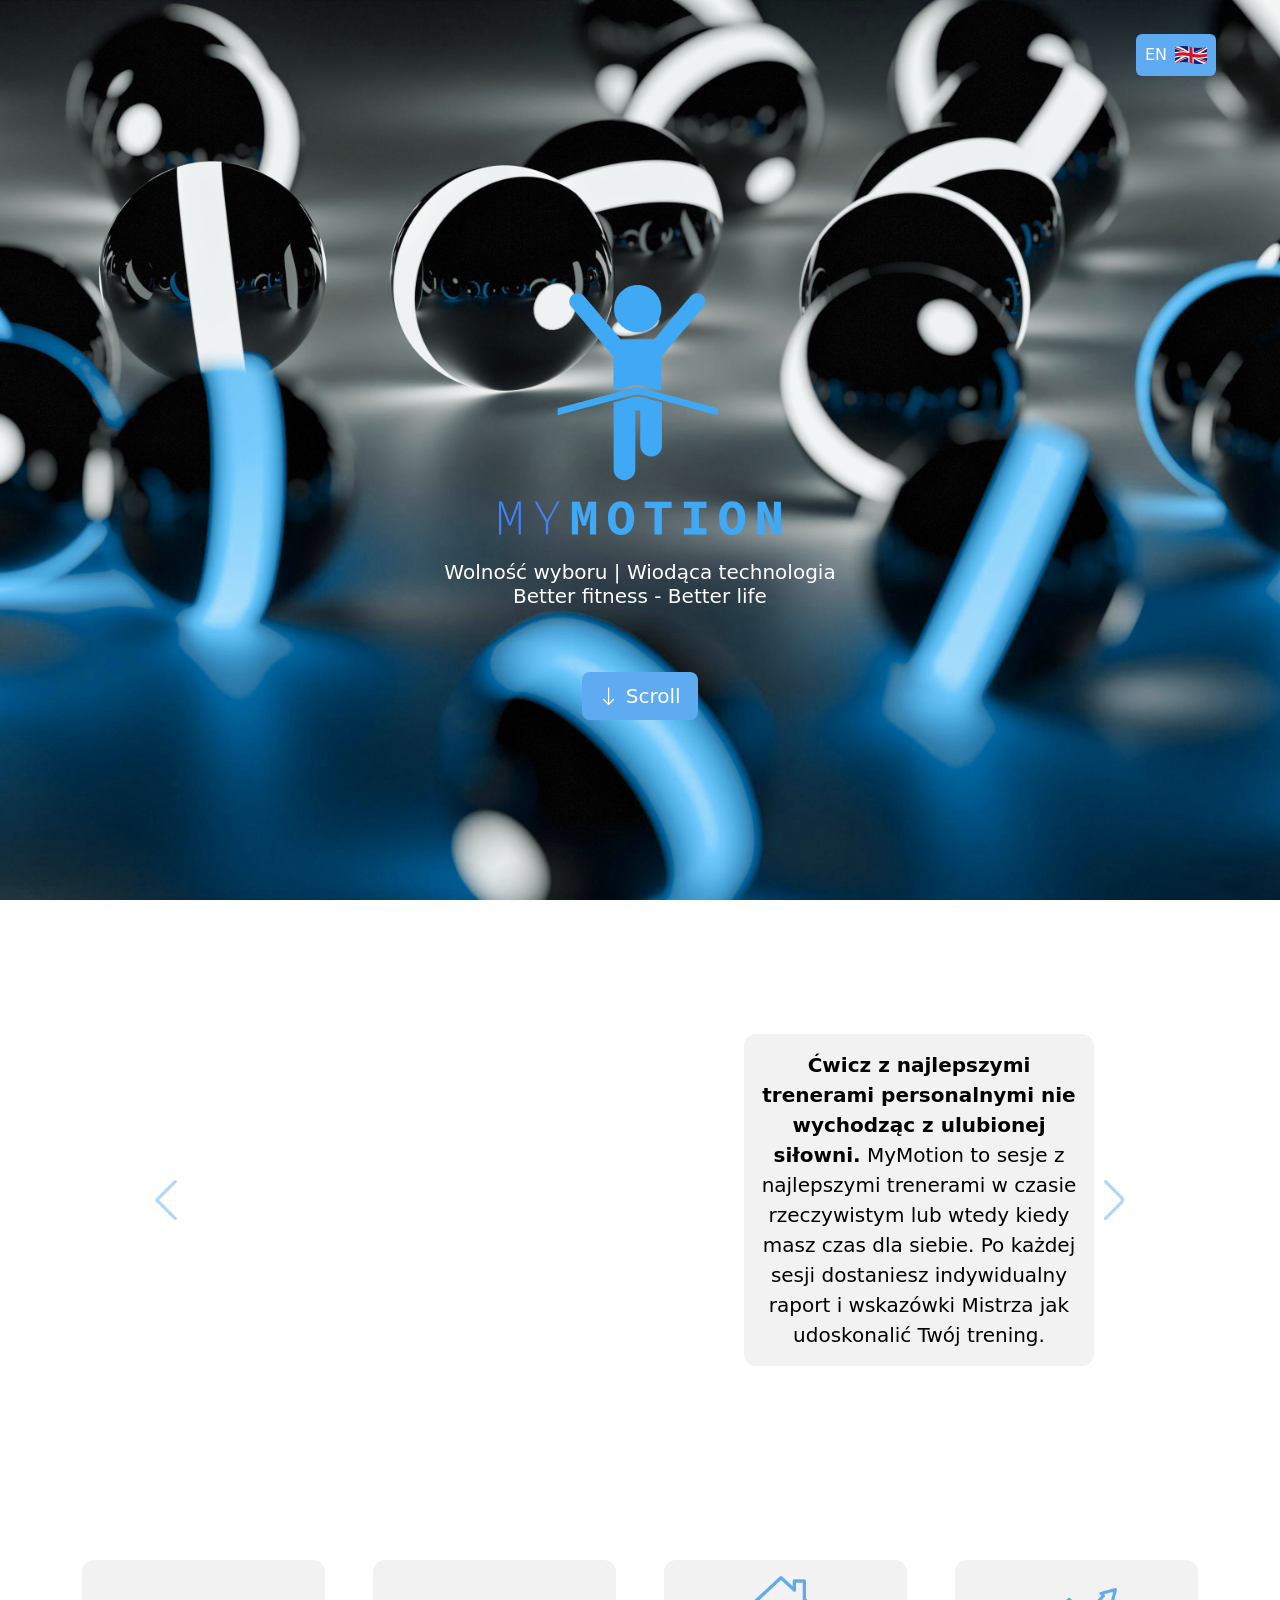
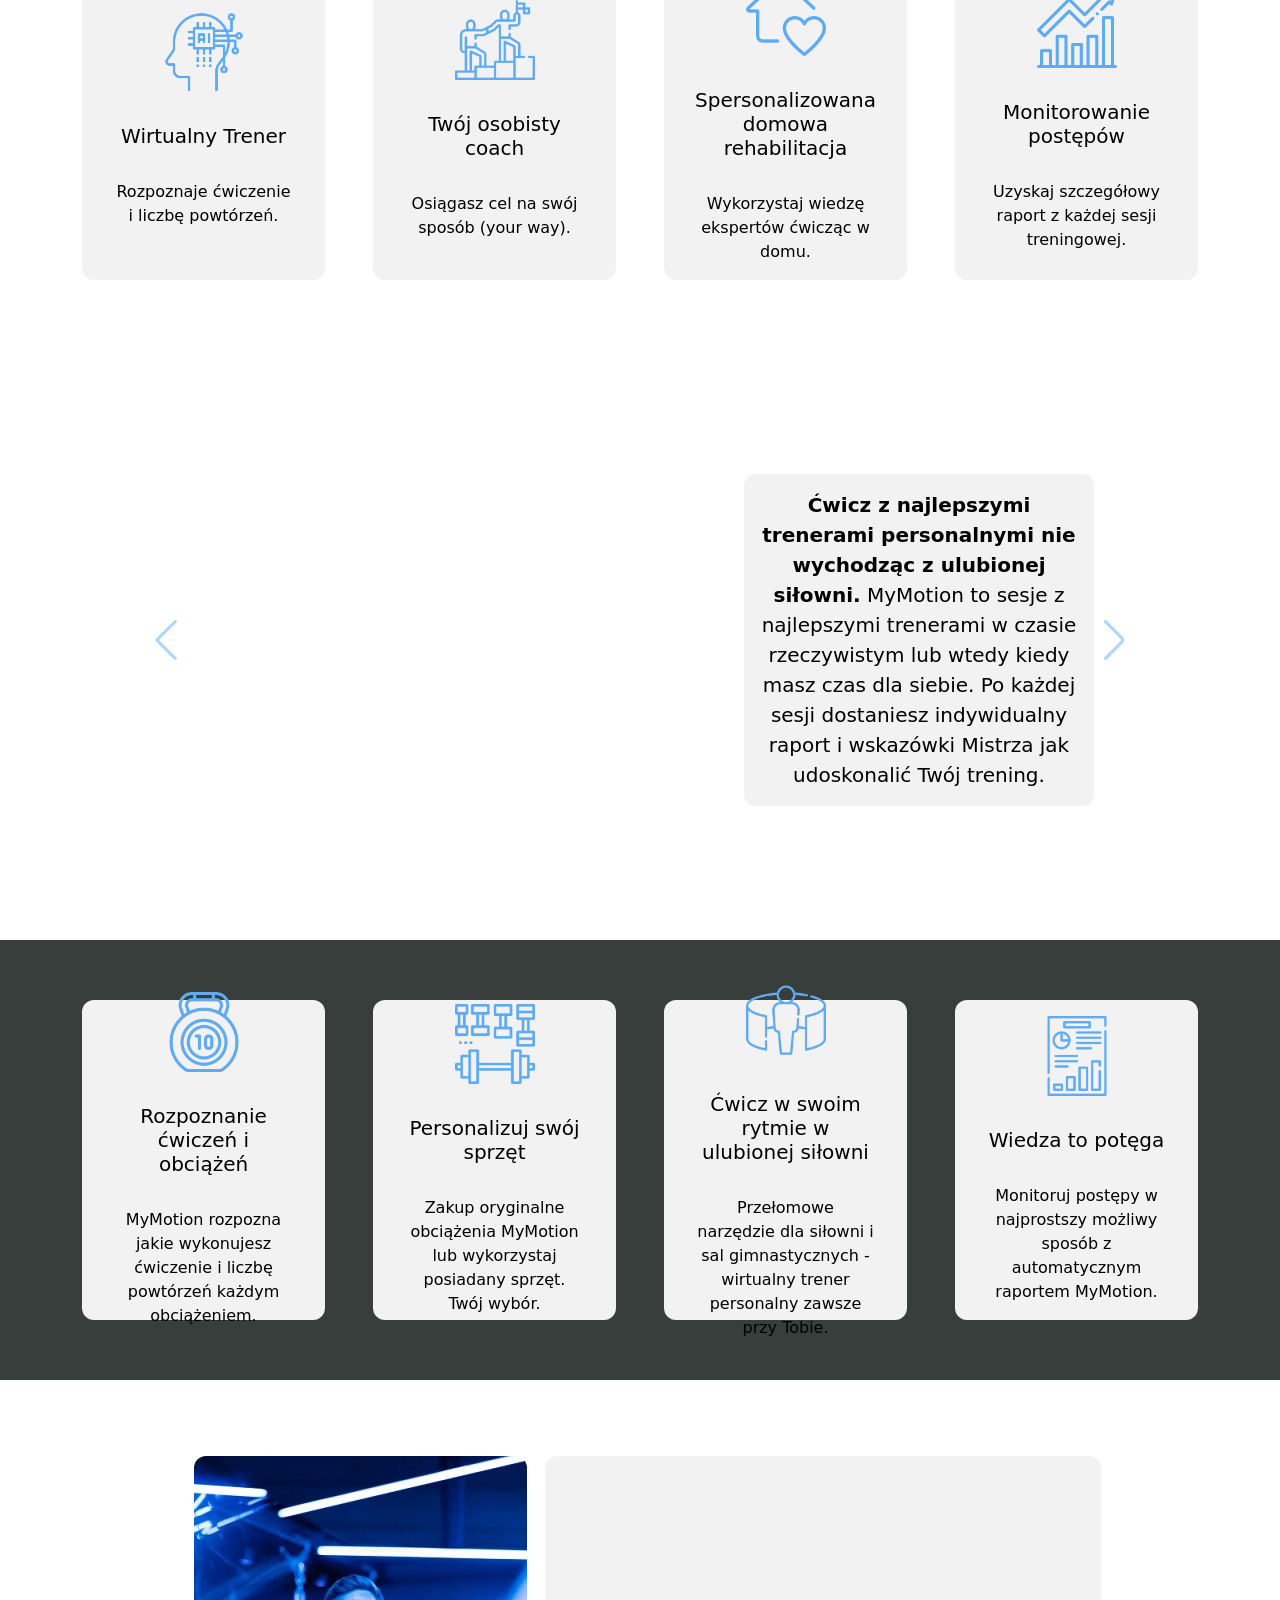
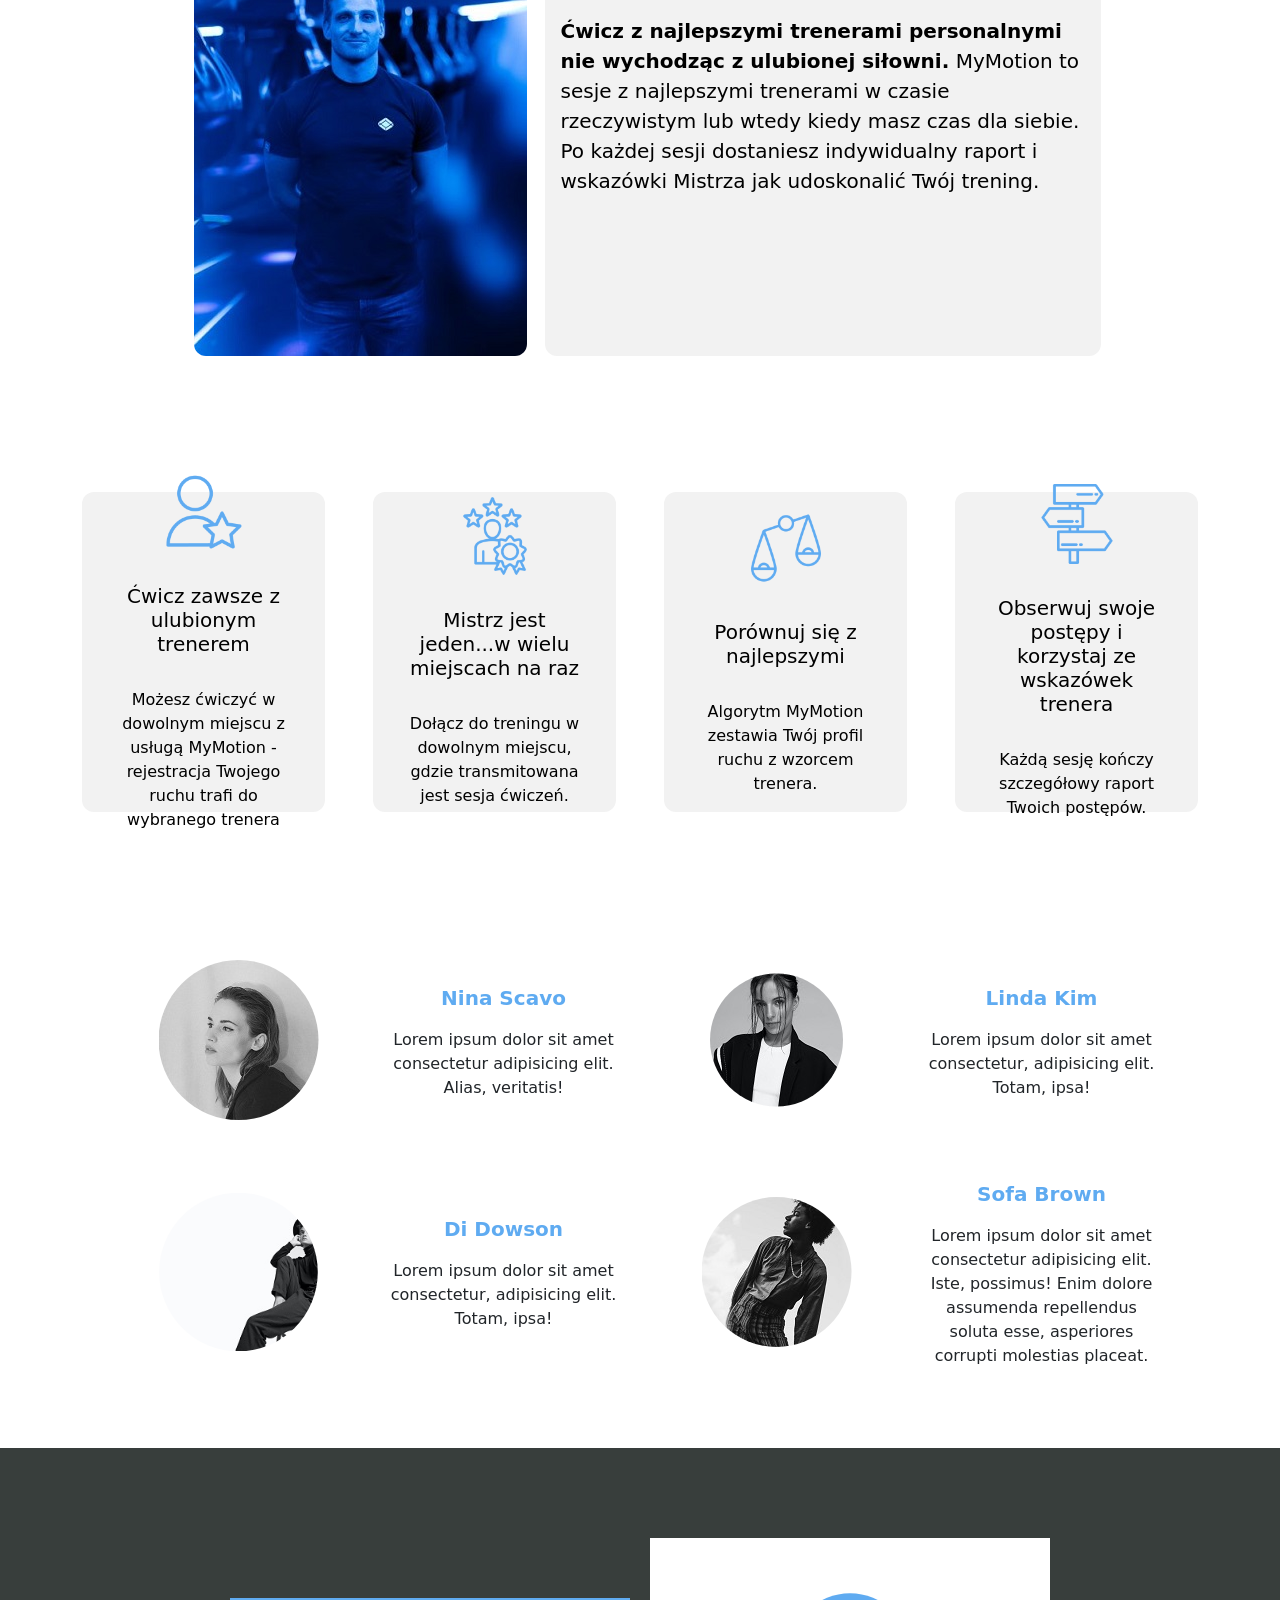
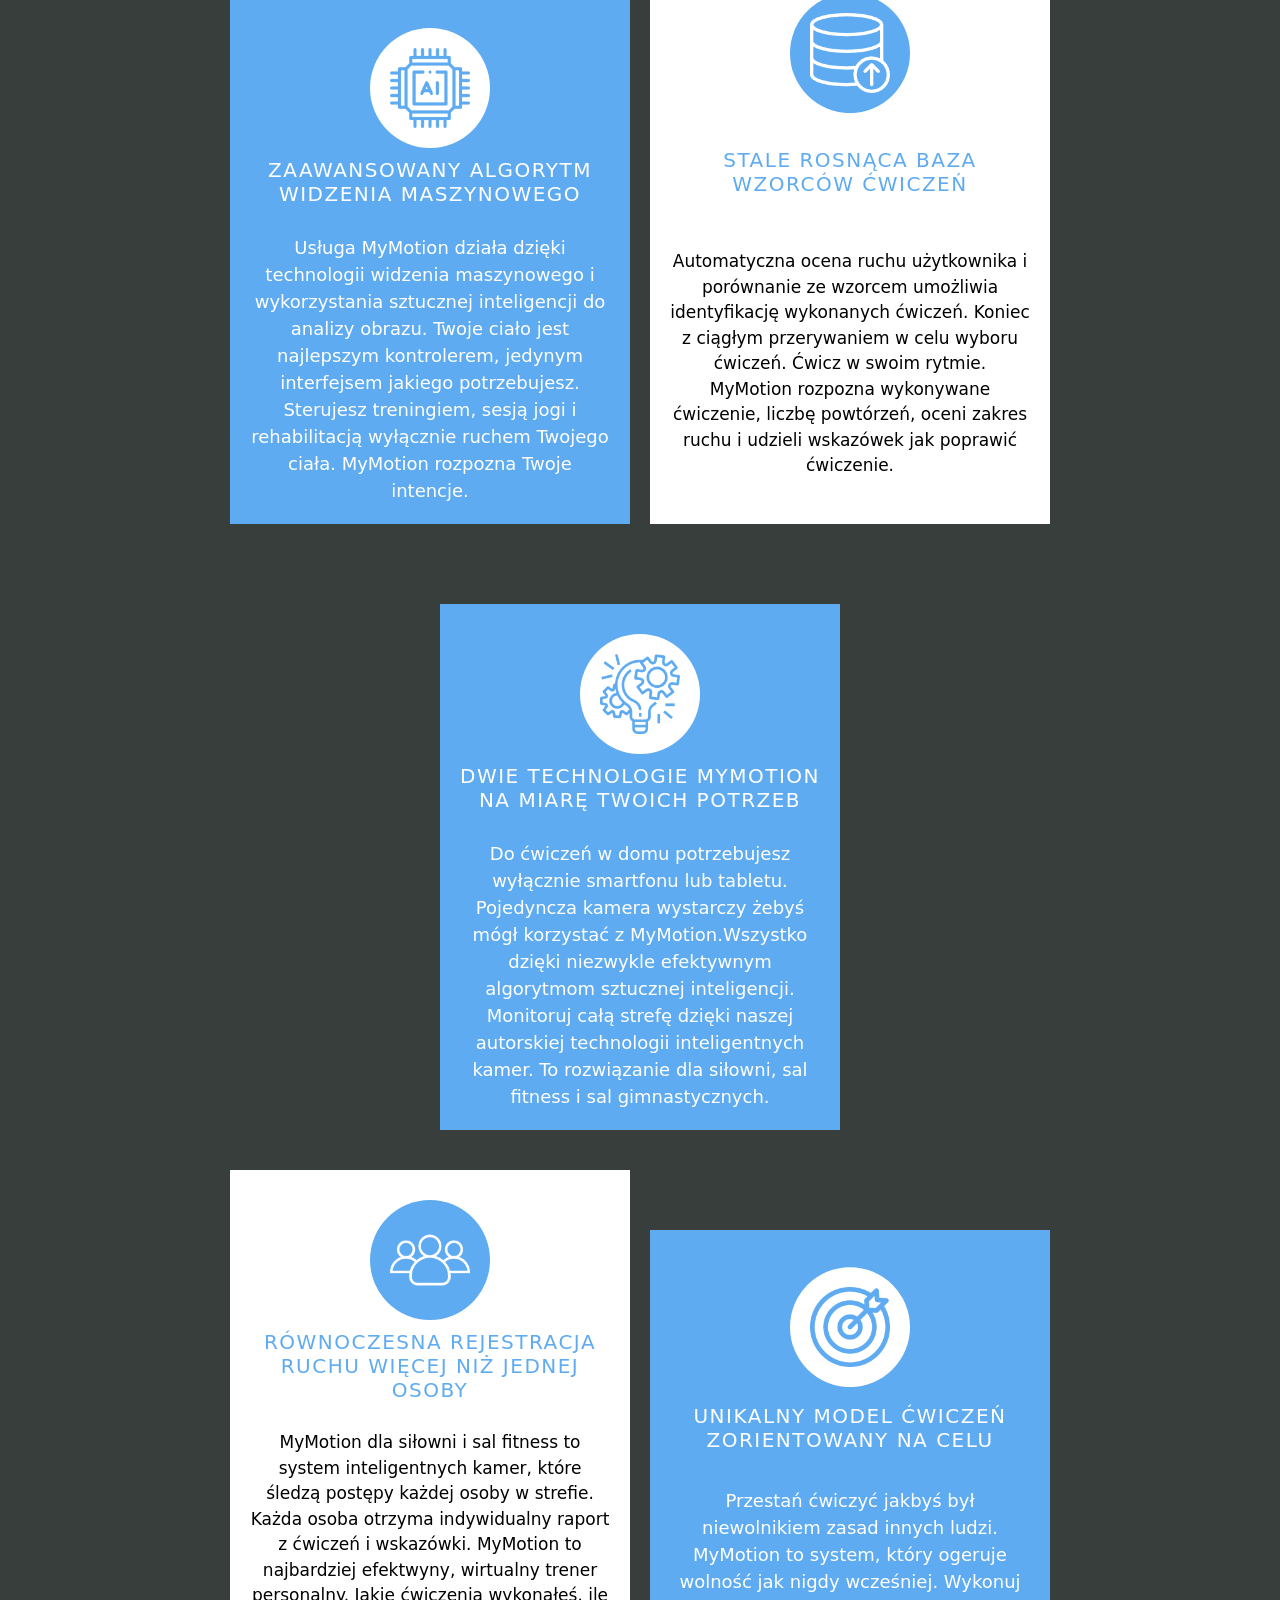
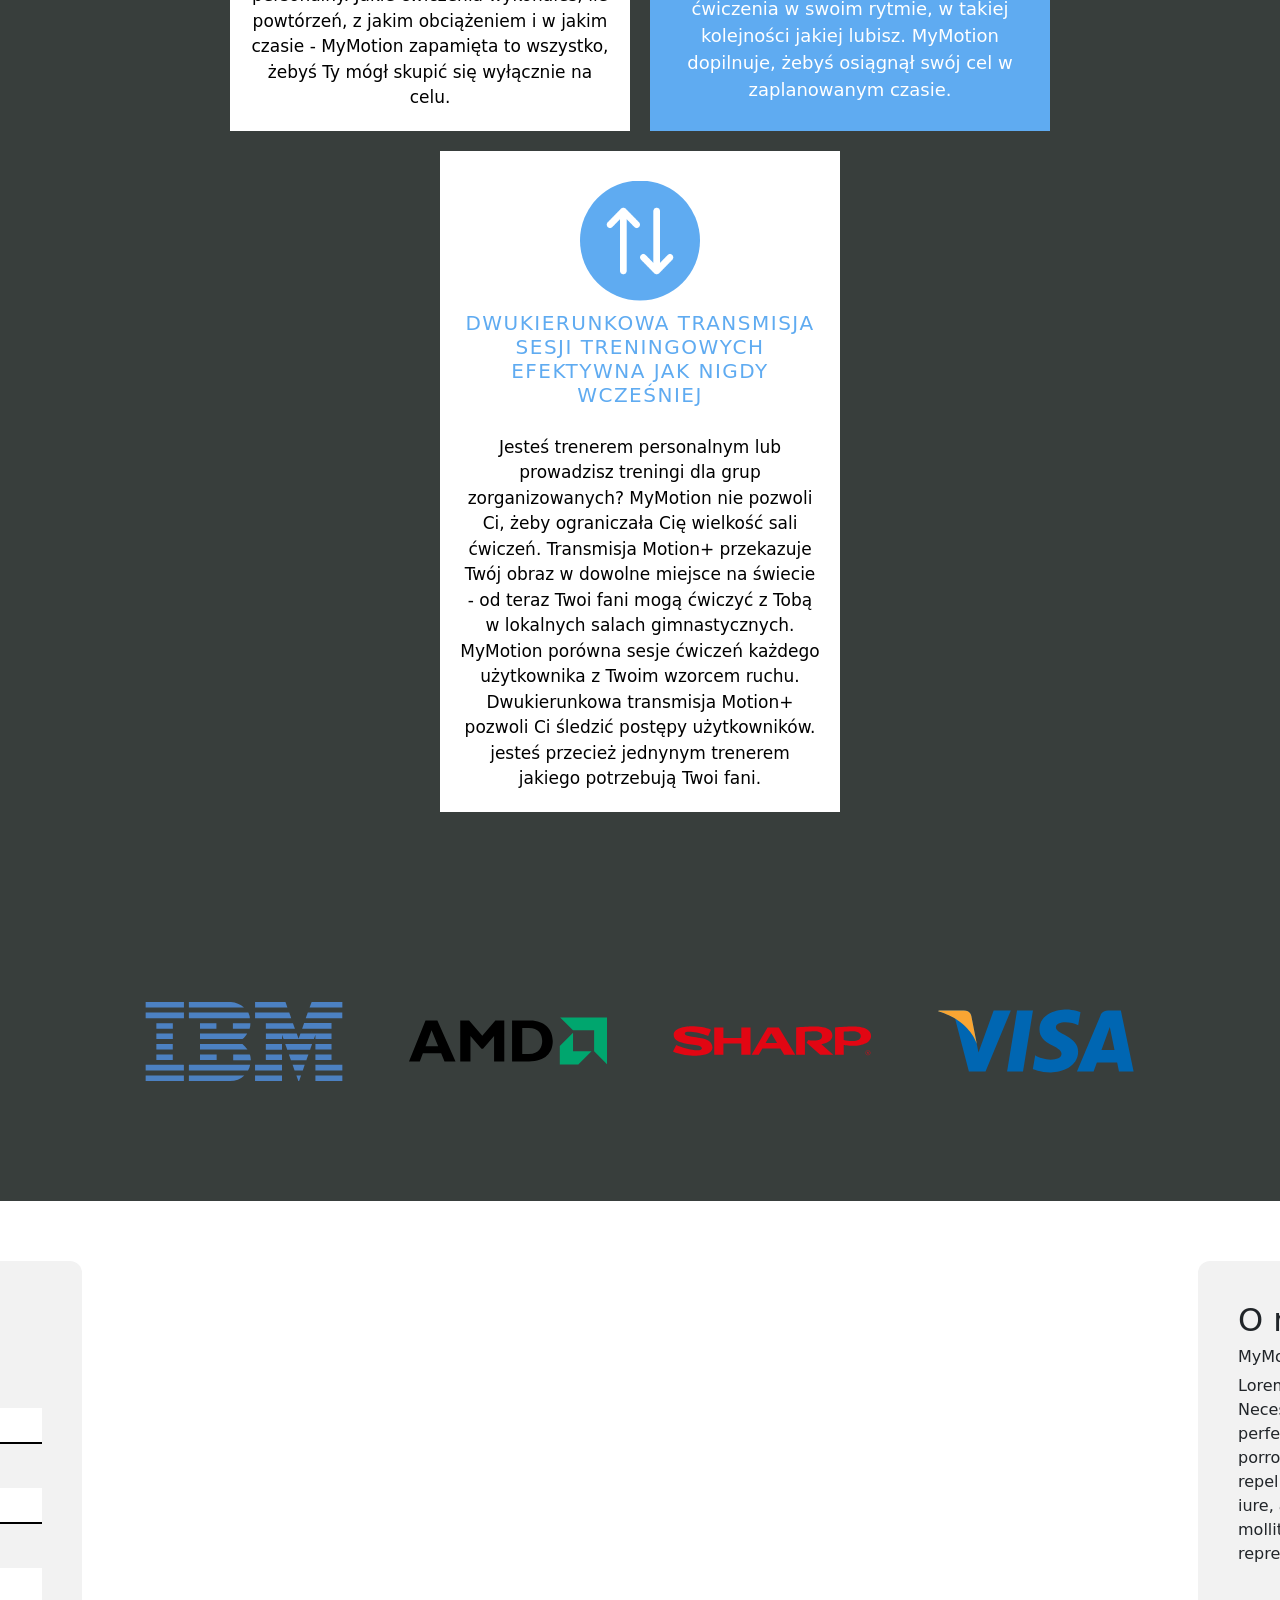
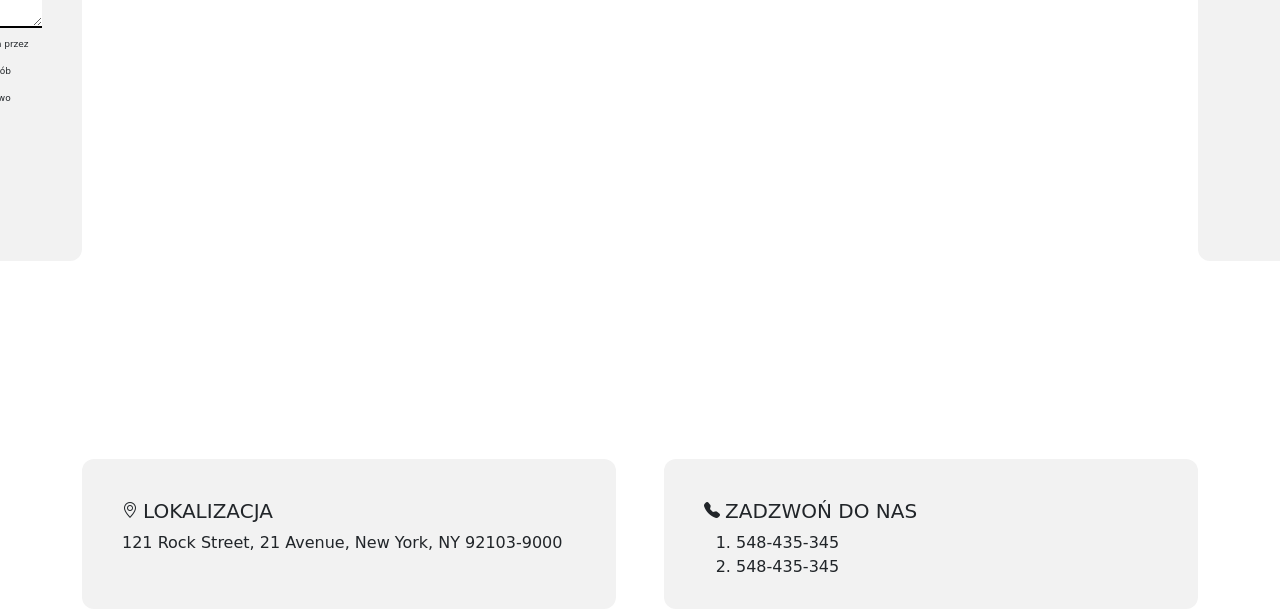
==== commit b0eb6790: "feat(scroll_button): small change in design" ====
--- a/index.html
+++ b/index.html
@@ -35,8 +35,8 @@
                 <h1>Wolność wyboru | Wiodąca technologia Better fitness - Better life</h1>
             </div>
 
-            <a onClick="document.getElementById('first-slider').scrollIntoView();" class="btn btn-lg mt-5"
-                role="button" data-aos="fade-up" data-aos-duration="2000">
+            <a onClick="document.getElementById('first-slider').scrollIntoView();" class="btn btn-lg"
+                role="button" data-aos="fade-up" data-aos-duration="2000" style=" position:absolute; bottom: 20vh">
                 <i class="bi bi-arrow-down"></i>
                 <span>Scroll</span>
             </a>
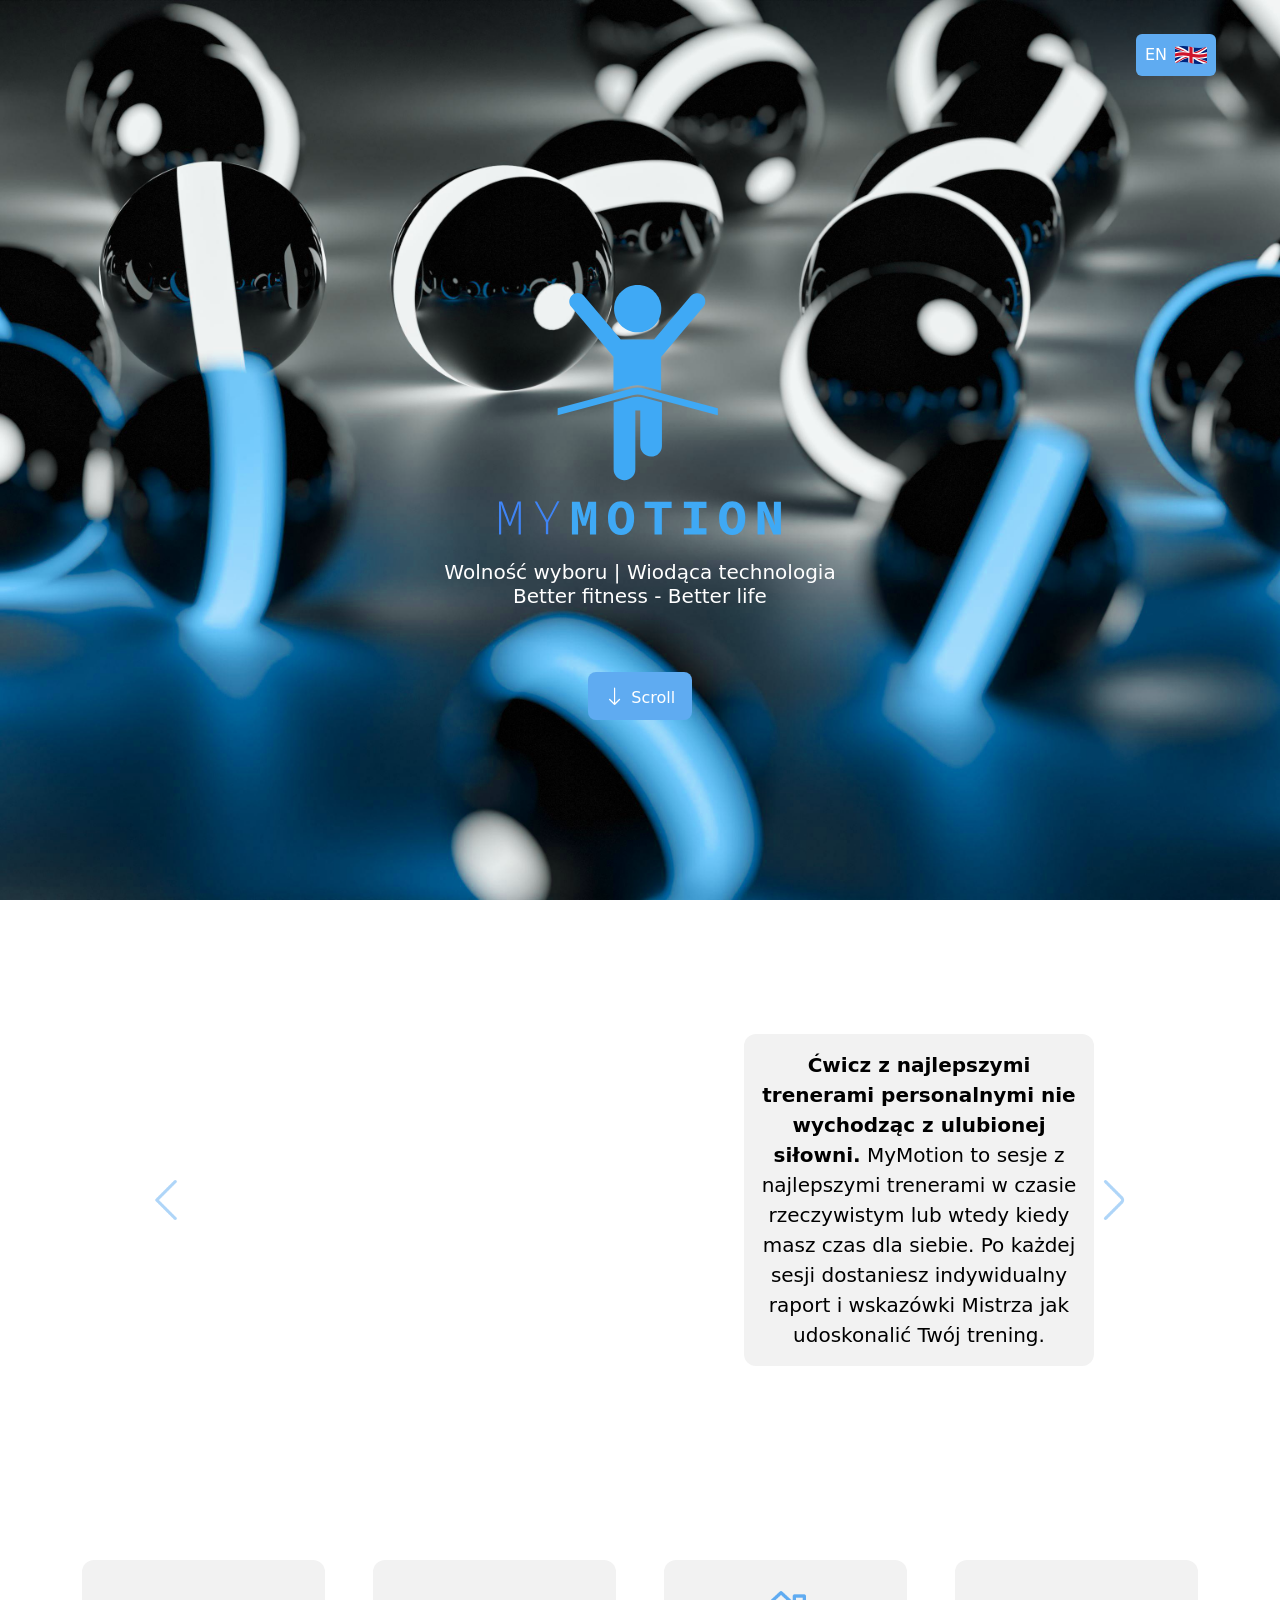
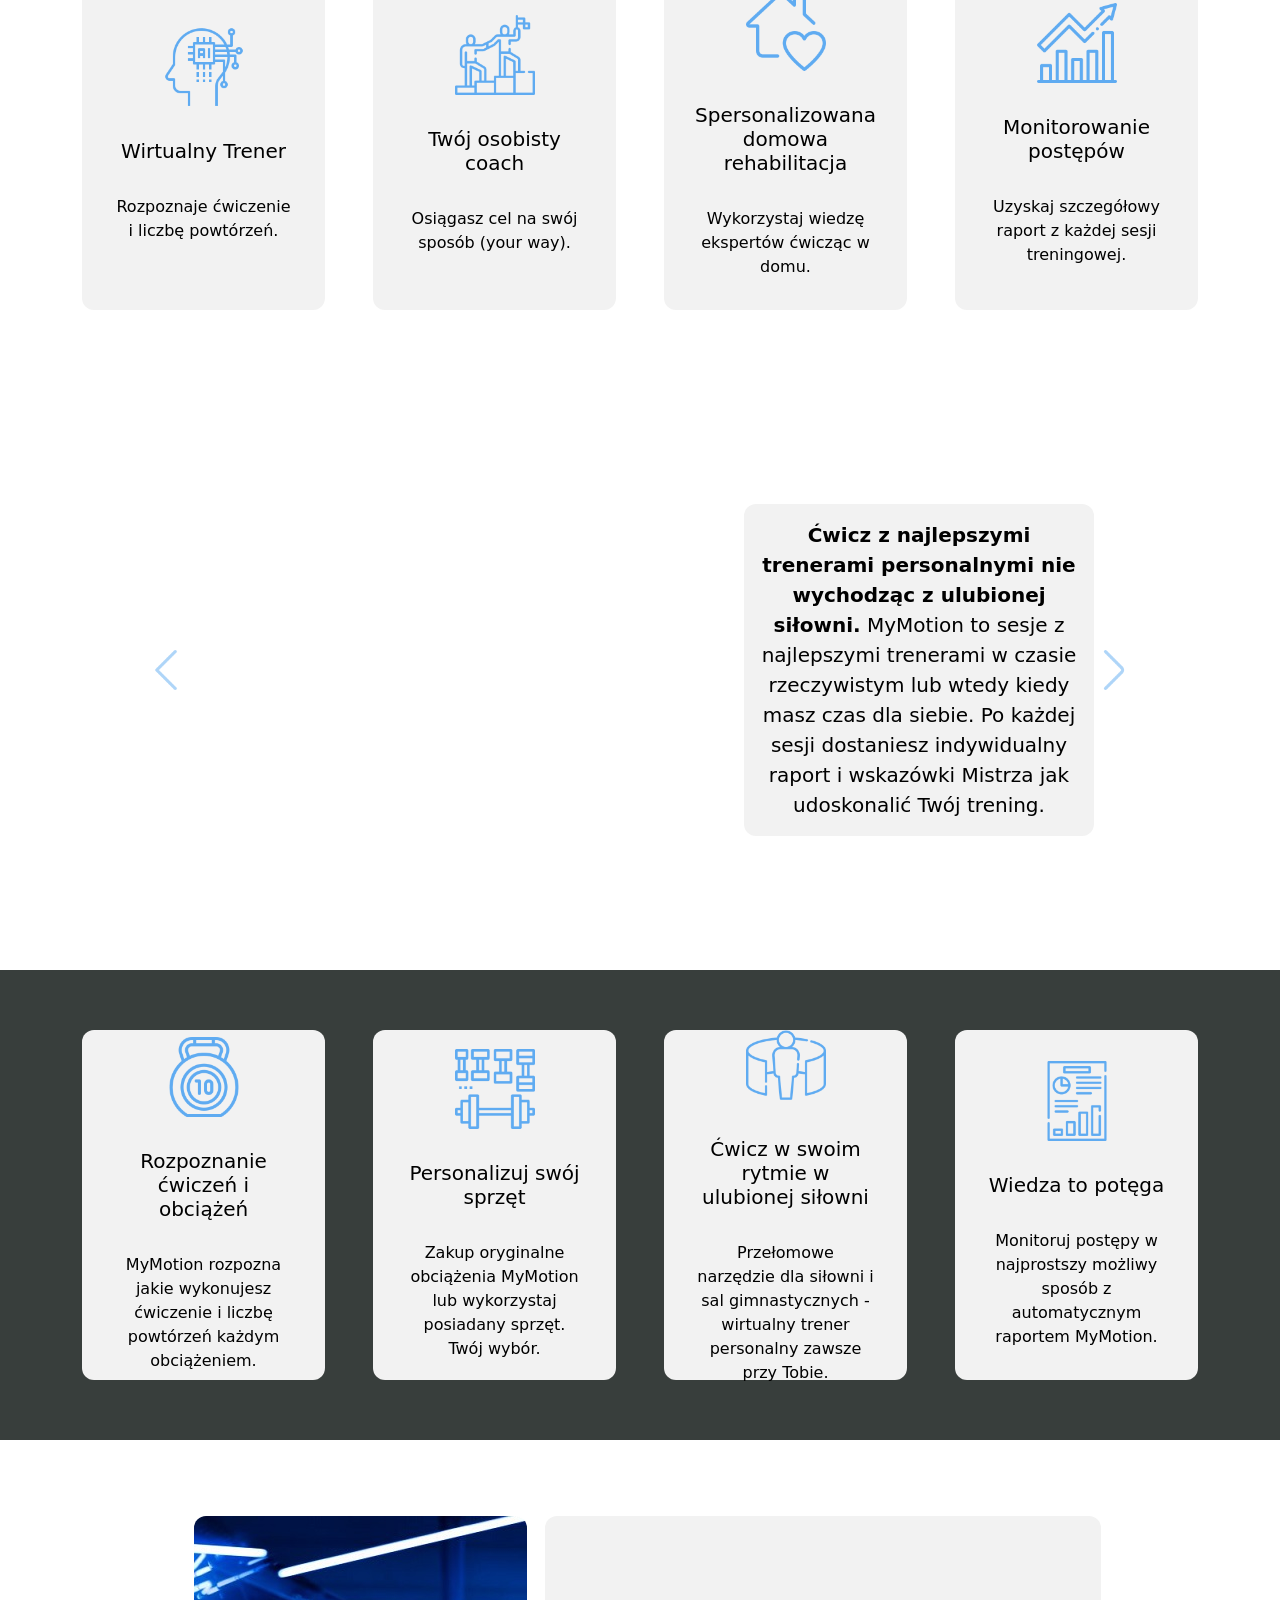
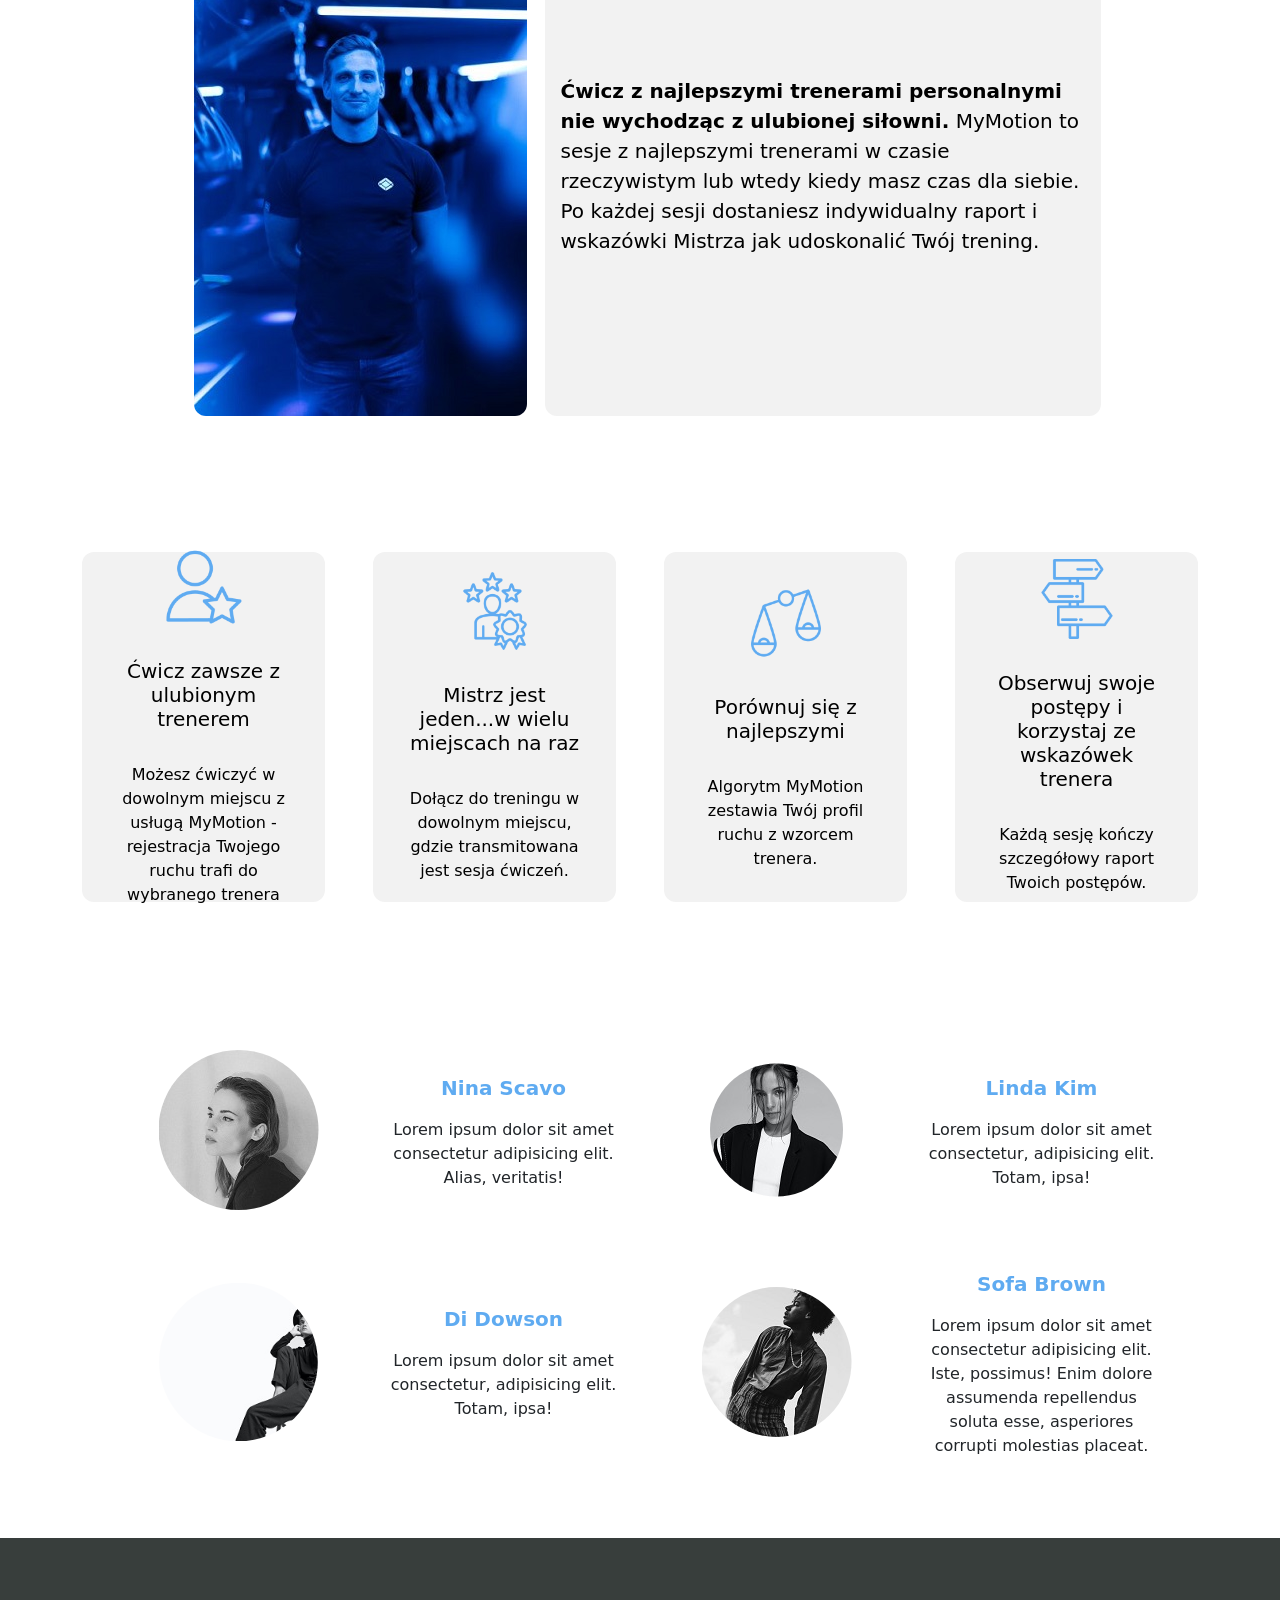
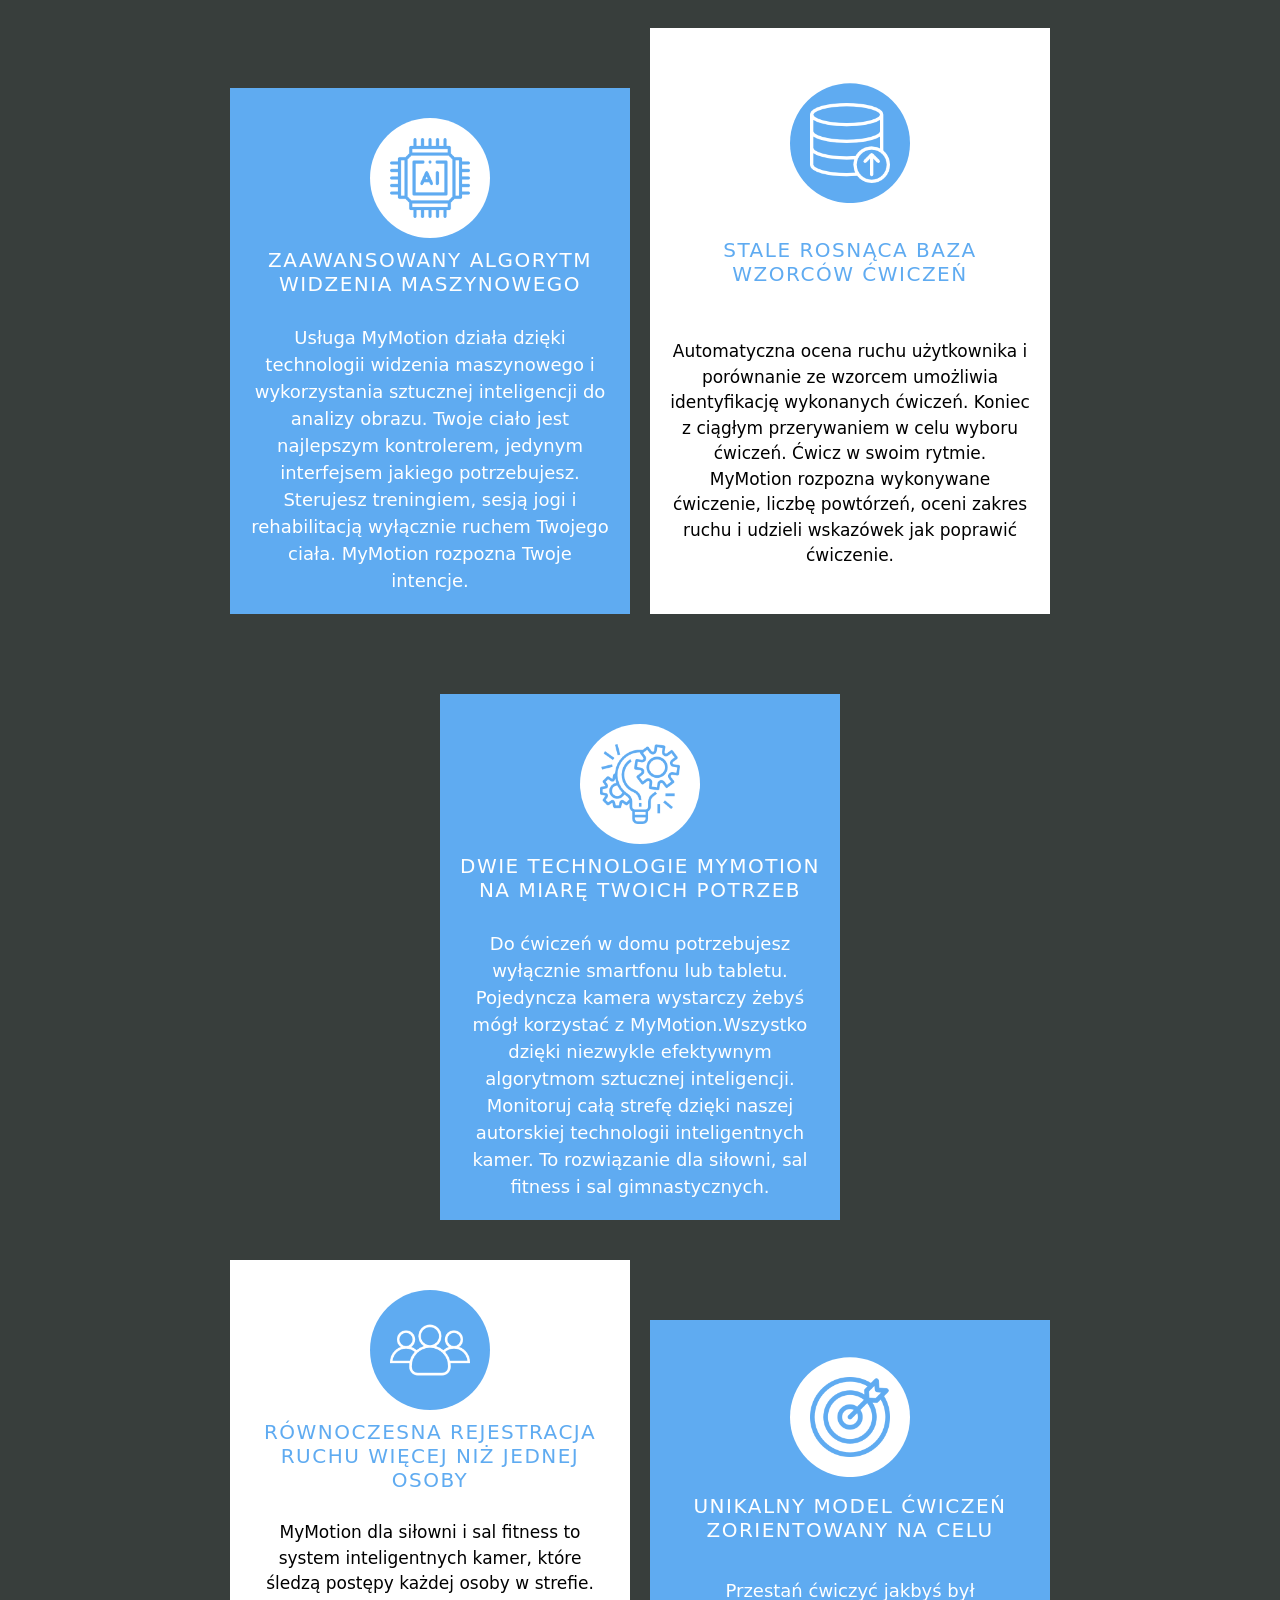
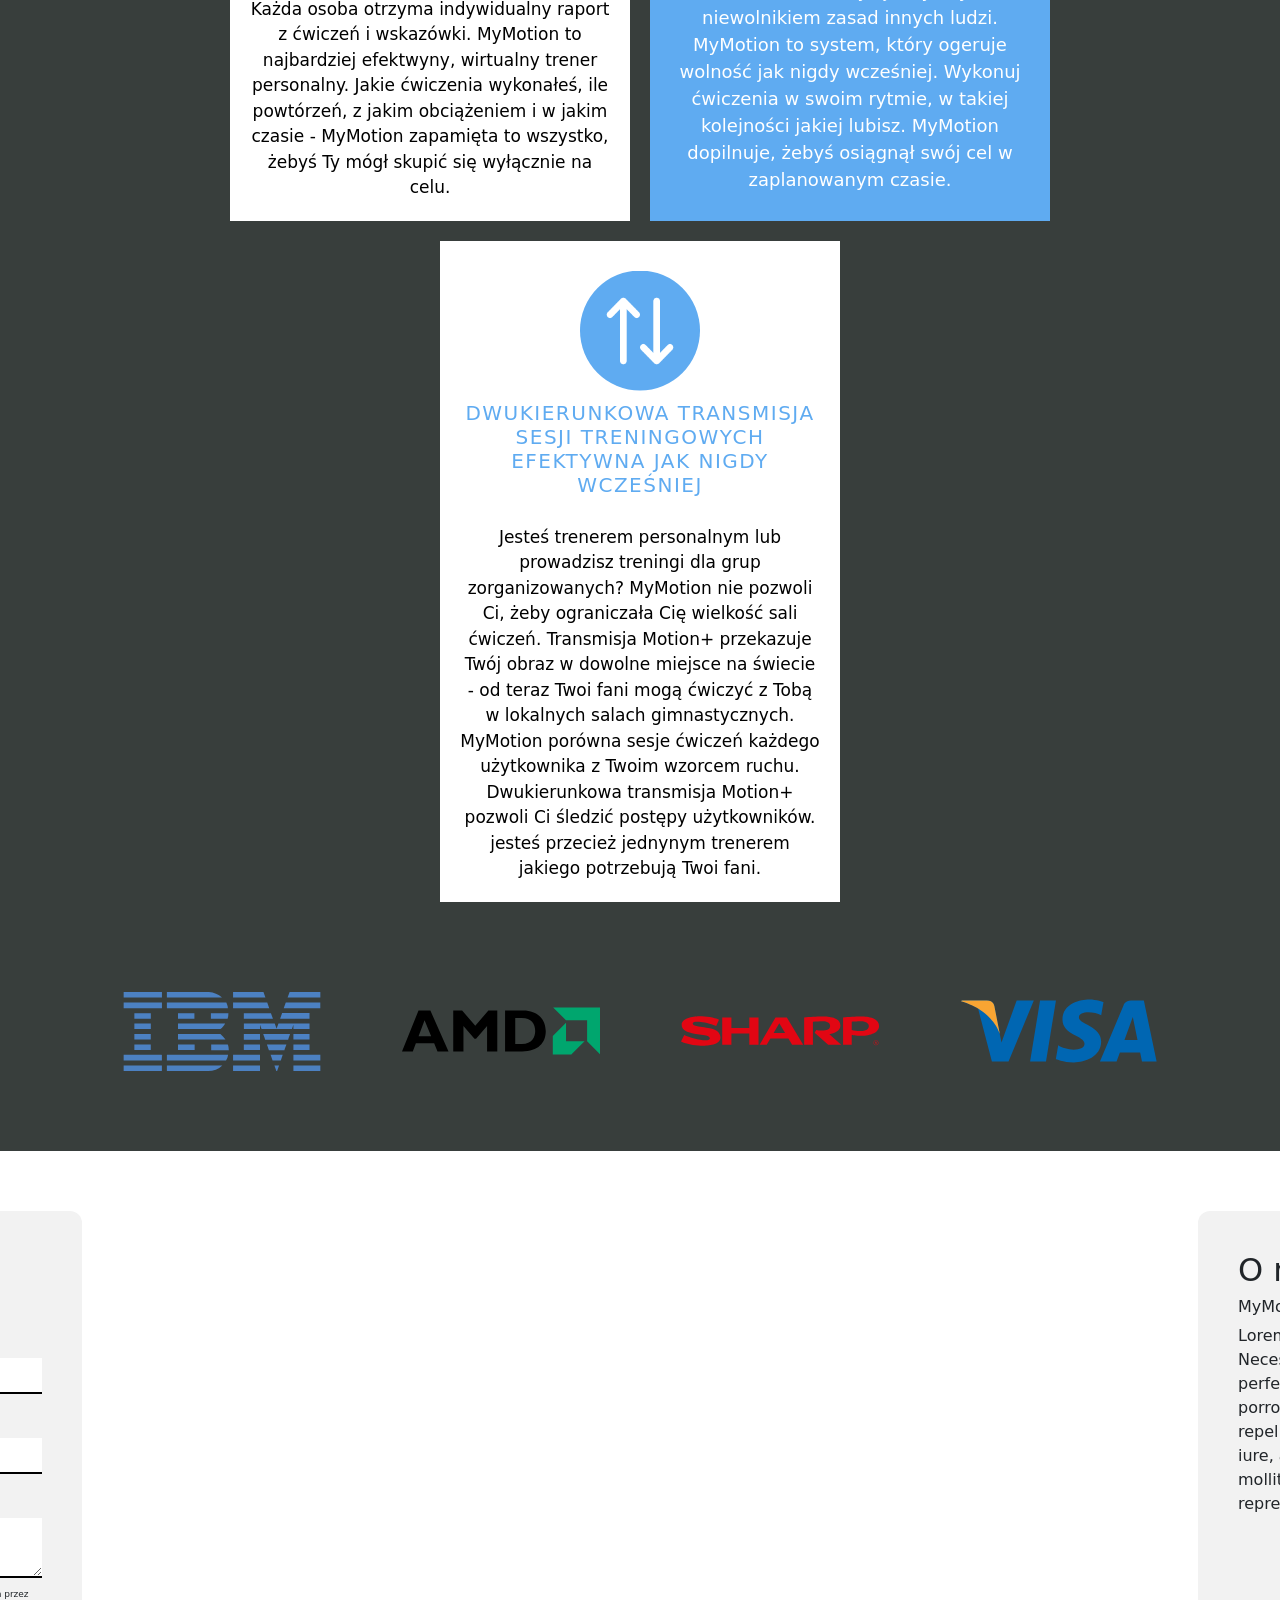
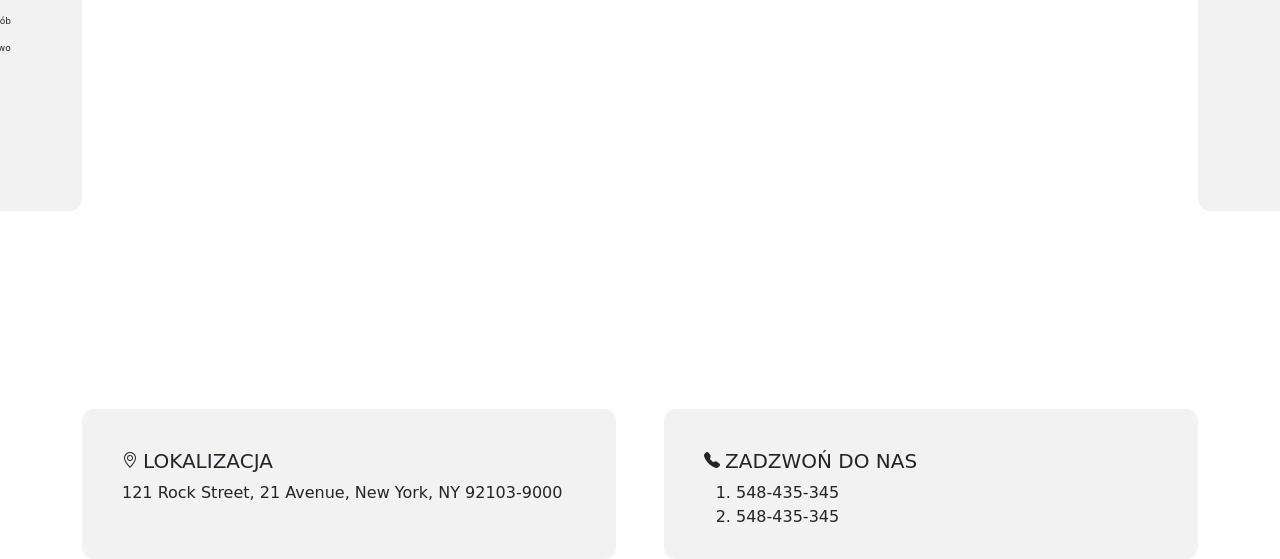
==== commit e330da4f: "feat(MyMotion): add spinner" ====
--- a/index.html
+++ b/index.html
@@ -13,13 +13,20 @@
 </head>
 
 <body>
+    <div class="notifications" style="background-color: #28A745;" id="success">
+        You just sent the email!
+    </div>
+    <div class="notifications" style="background-color: #DC3545;" id="error">
+        You failed to send your email, please try again!
+    </div>
+
+    <div id="loading">
+        <div class="spinner-border" style="width: 3rem; height: 3rem;" role="status">
+            <span class="visually-hidden">Loading...</span>
+          </div>
+    </div>
+
     <main>
-        <div class="notifications" style="background-color: #28A745;" id="success">
-            You just sent the email!
-        </div>
-        <div class="notifications" style="background-color: #DC3545;" id="error">
-            You failed to send your email, please try again!
-        </div>
         <section class="section-fold parallax">
             <nav class="navbar nav navbar-light text-white">
                 <a class="btn p-2" href="indexEN.html" role="button">
--- a/assets/style/main.css
+++ b/assets/style/main.css
@@ -23,6 +23,14 @@
 .text-default {
   color: black;
   font-size: 20px;
+}
+
+h5 {
+  font-size: 20px;
+}
+
+span {
+  font-size: 16px;
 }
 
 @media only screen and (max-width: 600px) {
@@ -77,7 +85,7 @@
 }
 @media only screen and (max-width: 1023px) {
   .section-slider {
-    height: auto;
+    height: 850px;
   }
 }
 .section-slider .describe-card {
@@ -119,7 +127,7 @@
   background-color: #F2F2F2;
   border-radius: 12px;
   color: black;
-  height: 320px;
+  height: 350px;
   text-align: center;
   padding: 16px;
   display: flex;
@@ -309,10 +317,8 @@
 .section-partners {
   width: 100%;
   height: auto;
-  padding-top: 60px;
   padding-bottom: 60px;
   background-color: #383E3C;
-  padding: 100px;
 }
 .section-partners .partners-container {
   display: flex;
@@ -341,6 +347,22 @@
   font-weight: 600;
   font-size: 18px;
   color: white;
+}
+
+#loading {
+  display: flex;
+  position: fixed;
+  height: 100vh;
+  width: 100%;
+  z-index: 100;
+  padding: 10px;
+  justify-content: center;
+  align-items: center;
+  font-weight: 600;
+  font-size: 18px;
+  color: white;
+  background-color: black;
+  opacity: 0.9;
 }
 
 .section-contact {
